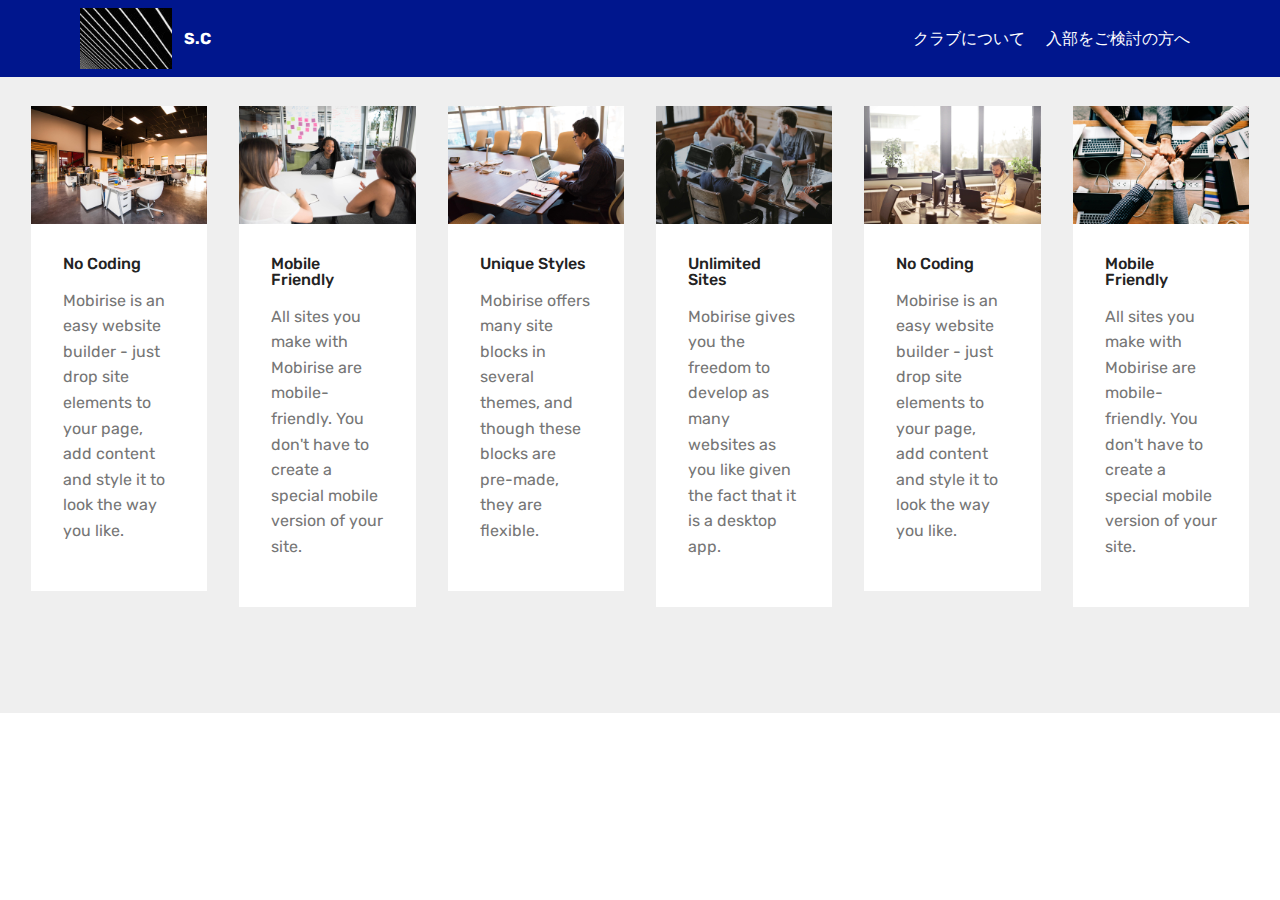
==== Blog.html @ 6664ce1c "create github pages" ====
<!DOCTYPE html>
<html  >
<head>
  <!-- Site made with Mobirise Website Builder v4.10.5, https://mobirise.com -->
  <meta charset="UTF-8">
  <meta http-equiv="X-UA-Compatible" content="IE=edge">
  <meta name="generator" content="Mobirise v4.10.5, mobirise.com">
  <meta name="viewport" content="width=device-width, initial-scale=1, minimum-scale=1">
  <link rel="shortcut icon" href="assets/images/mbr-122x81.jpg" type="image/x-icon">
  <meta name="description" content="Site Builder Description">
  
  <title>Blog</title>
  <link rel="stylesheet" href="assets/web/assets/mobirise-icons/mobirise-icons.css">
  <link rel="stylesheet" href="assets/tether/tether.min.css">
  <link rel="stylesheet" href="assets/bootstrap/css/bootstrap.min.css">
  <link rel="stylesheet" href="assets/bootstrap/css/bootstrap-grid.min.css">
  <link rel="stylesheet" href="assets/bootstrap/css/bootstrap-reboot.min.css">
  <link rel="stylesheet" href="assets/dropdown/css/style.css">
  <link rel="stylesheet" href="assets/theme/css/style.css">
  <link rel="stylesheet" href="assets/mobirise/css/mbr-additional.css" type="text/css">
  
  
  
</head>
<body>
  <section class="menu cid-ruyoe2sEjI" once="menu" id="menu2-4">

    

    <nav class="navbar navbar-expand beta-menu navbar-dropdown align-items-center navbar-fixed-top navbar-toggleable-sm">
        <button class="navbar-toggler navbar-toggler-right" type="button" data-toggle="collapse" data-target="#navbarSupportedContent" aria-controls="navbarSupportedContent" aria-expanded="false" aria-label="Toggle navigation">
            <div class="hamburger">
                <span></span>
                <span></span>
                <span></span>
                <span></span>
            </div>
        </button>
        <div class="menu-logo">
            <div class="navbar-brand">
                <span class="navbar-logo">
                    <a href="https://mobirise.co">
                        <img src="assets/images/mbr-122x81.jpg" alt="Mobirise" title="" style="height: 3.8rem;">
                    </a>
                </span>
                <span class="navbar-caption-wrap"><a class="navbar-caption text-white display-4" href="#top">S.C</a></span>
            </div>
        </div>
        <div class="collapse navbar-collapse" id="navbarSupportedContent">
            <ul class="navbar-nav nav-dropdown nav-right" data-app-modern-menu="true"><li class="nav-item">
                    <a class="nav-link link text-white display-4" href="https://mobirise.co">クラブについて<br></a>
                </li>
                <li class="nav-item">
                    <a class="nav-link link text-white display-4" href="https://mobirise.co">入部をご検討の方へ</a>
                </li></ul>
            
        </div>
    </nav>
</section>

<section class="engine"><a href="https://mobirise.info/s">bootstrap themes</a></section><section class="features17 cid-ruyuRMl0aE" id="features17-5">
    
    

    
    <div class="container-fluid">
        <div class="media-container-row">
            <div class="card p-3 col-12 col-md-6 col-lg-2">
                <div class="card-wrapper">
                    <div class="card-img">
                        <img src="assets/images/background1.jpg" alt="Mobirise">
                    </div>
                    <div class="card-box">
                        <h4 class="card-title pb-3 mbr-fonts-style display-7">
                            No Coding
                        </h4>
                        <p class="mbr-text mbr-fonts-style display-7">
                            Mobirise is an easy website builder - just drop site elements to your page, add content and style it to look the way you like.
                        </p>
                    </div>
                </div>
            </div>

            <div class="card p-3 col-12 col-md-6 col-lg-2">
                <div class="card-wrapper">
                    <div class="card-img">
                        <img src="assets/images/background2.jpg" alt="Mobirise">
                    </div>
                    <div class="card-box">
                        <h4 class="card-title pb-3 mbr-fonts-style display-7">
                            Mobile Friendly
                        </h4>
                        <p class="mbr-text mbr-fonts-style display-7">
                            All sites you make with Mobirise are mobile-friendly. You don't have to create a special mobile version of your site.
                        </p>
                    </div>
                </div>
            </div>

            <div class="card p-3 col-12 col-md-6 col-lg-2">
                <div class="card-wrapper">
                    <div class="card-img">
                        <img src="assets/images/background3.jpg" alt="Mobirise">
                    </div>
                    <div class="card-box">
                        <h4 class="card-title pb-3 mbr-fonts-style display-7">
                            Unique Styles
                        </h4>
                        <p class="mbr-text mbr-fonts-style display-7">
                            Mobirise offers many site blocks in several themes, and though these blocks are pre-made, they are flexible.
                        </p>
                    </div>
                </div>
            </div>

            <div class="card p-3 col-12 col-md-6 col-lg-2">
                <div class="card-wrapper">
                    <div class="card-img">
                        <img src="assets/images/background4.jpg" alt="Mobirise">
                    </div>
                    <div class="card-box">
                        <h4 class="card-title pb-3 mbr-fonts-style display-7">
                            Unlimited Sites
                        </h4>
                        <p class="mbr-text mbr-fonts-style display-7">
                           Mobirise gives you the freedom to develop as many websites as you like given the fact that it is a desktop app.
                        </p>
                    </div>
                </div>
            </div>
            <div class="card p-3 col-12 col-md-6 col-lg-2">
                <div class="card-wrapper">
                    <div class="card-img">
                        <img src="assets/images/background5.jpg" alt="Mobirise">
                    </div>
                    <div class="card-box">
                        <h4 class="card-title pb-3 mbr-fonts-style display-7">
                            No Coding
                        </h4>
                        <p class="mbr-text mbr-fonts-style display-7">
                            Mobirise is an easy website builder - just drop site elements to your page, add content and style it to look the way you like.
                        </p>
                    </div>
                </div>
            </div>
            <div class="card p-3 col-12 col-md-6 col-lg-2">
                <div class="card-wrapper">
                    <div class="card-img">
                        <img src="assets/images/background6.jpg" alt="Mobirise">
                    </div>
                    <div class="card-box">
                        <h4 class="card-title pb-3 mbr-fonts-style display-7">
                            Mobile Friendly
                        </h4>
                        <p class="mbr-text mbr-fonts-style display-7">
                            All sites you make with Mobirise are mobile-friendly. You don't have to create a special mobile version of your site.
                        </p>
                    </div>
                </div>
            </div>
        </div>
    </div>
</section>


  <script src="assets/web/assets/jquery/jquery.min.js"></script>
  <script src="assets/popper/popper.min.js"></script>
  <script src="assets/tether/tether.min.js"></script>
  <script src="assets/bootstrap/js/bootstrap.min.js"></script>
  <script src="assets/smoothscroll/smooth-scroll.js"></script>
  <script src="assets/dropdown/js/nav-dropdown.js"></script>
  <script src="assets/dropdown/js/navbar-dropdown.js"></script>
  <script src="assets/touchswipe/jquery.touch-swipe.min.js"></script>
  <script src="assets/theme/js/script.js"></script>
  
  
</body>
</html>
---- assets/web/assets/mobirise-icons/mobirise-icons.css ----
@font-face {
  font-family: 'MobiriseIcons';
  src:  url('mobirise-icons.eot?spat4u');
  src:  url('mobirise-icons.eot?spat4u#iefix') format('embedded-opentype'),
    url('mobirise-icons.ttf?spat4u') format('truetype'),
    url('mobirise-icons.woff?spat4u') format('woff'),
    url('mobirise-icons.svg?spat4u#MobiriseIcons') format('svg');
  font-weight: normal;
  font-style: normal;
}

[class^="mbri-"], [class*=" mbri-"] {
  /* use !important to prevent issues with browser extensions that change fonts */
  font-family: MobiriseIcons !important;
  speak: none;
  font-style: normal;
  font-weight: normal;
  font-variant: normal;
  text-transform: none;
  line-height: 1;

  /* Better Font Rendering =========== */
  -webkit-font-smoothing: antialiased;
  -moz-osx-font-smoothing: grayscale;
}

.mbri-add-submenu:before {
  content: "\e900";
}
.mbri-alert:before {
  content: "\e901";
}
.mbri-align-center:before {
  content: "\e902";
}
.mbri-align-justify:before {
  content: "\e903";
}
.mbri-align-left:before {
  content: "\e904";
}
.mbri-align-right:before {
  content: "\e905";
}
.mbri-android:before {
  content: "\e906";
}
.mbri-apple:before {
  content: "\e907";
}
.mbri-arrow-down:before {
  content: "\e908";
}
.mbri-arrow-next:before {
  content: "\e909";
}
.mbri-arrow-prev:before {
  content: "\e90a";
}
.mbri-arrow-up:before {
  content: "\e90b";
}
.mbri-bold:before {
  content: "\e90c";
}
.mbri-bookmark:before {
  content: "\e90d";
}
.mbri-bootstrap:before {
  content: "\e90e";
}
.mbri-briefcase:before {
  content: "\e90f";
}
.mbri-browse:before {
  content: "\e910";
}
.mbri-bulleted-list:before {
  content: "\e911";
}
.mbri-calendar:before {
  content: "\e912";
}
.mbri-camera:before {
  content: "\e913";
}
.mbri-cart-add:before {
  content: "\e914";
}
.mbri-cart-full:before {
  content: "\e915";
}
.mbri-cash:before {
  content: "\e916";
}
.mbri-change-style:before {
  content: "\e917";
}
.mbri-chat:before {
  content: "\e918";
}
.mbri-clock:before {
  content: "\e919";
}
.mbri-close:before {
  content: "\e91a";
}
.mbri-cloud:before {
  content: "\e91b";
}
.mbri-code:before {
  content: "\e91c";
}
.mbri-contact-form:before {
  content: "\e91d";
}
.mbri-credit-card:before {
  content: "\e91e";
}
.mbri-cursor-click:before {
  content: "\e91f";
}
.mbri-cust-feedback:before {
  content: "\e920";
}
.mbri-database:before {
  content: "\e921";
}
.mbri-delivery:before {
  content: "\e922";
}
.mbri-desktop:before {
  content: "\e923";
}
.mbri-devices:before {
  content: "\e924";
}
.mbri-down:before {
  content: "\e925";
}
.mbri-download:before {
  content: "\e989";
}
.mbri-drag-n-drop:before {
  content: "\e927";
}
.mbri-drag-n-drop2:before {
  content: "\e928";
}
.mbri-edit:before {
  content: "\e929";
}
.mbri-edit2:before {
  content: "\e92a";
}
.mbri-error:before {
  content: "\e92b";
}
.mbri-extension:before {
  content: "\e92c";
}
.mbri-features:before {
  content: "\e92d";
}
.mbri-file:before {
  content: "\e92e";
}
.mbri-flag:before {
  content: "\e92f";
}
.mbri-folder:before {
  content: "\e930";
}
.mbri-gift:before {
  content: "\e931";
}
.mbri-github:before {
  content: "\e932";
}
.mbri-globe:before {
  content: "\e933";
}
.mbri-globe-2:before {
  content: "\e934";
}
.mbri-growing-chart:before {
  content: "\e935";
}
.mbri-hearth:before {
  content: "\e936";
}
.mbri-help:before {
  content: "\e937";
}
.mbri-home:before {
  content: "\e938";
}
.mbri-hot-cup:before {
  content: "\e939";
}
.mbri-idea:before {
  content: "\e93a";
}
.mbri-image-gallery:before {
  content: "\e93b";
}
.mbri-image-slider:before {
  content: "\e93c";
}
.mbri-info:before {
  content: "\e93d";
}
.mbri-italic:before {
  content: "\e93e";
}
.mbri-key:before {
  content: "\e93f";
}
.mbri-laptop:before {
  content: "\e940";
}
.mbri-layers:before {
  content: "\e941";
}
.mbri-left-right:before {
  content: "\e942";
}
.mbri-left:before {
  content: "\e943";
}
.mbri-letter:before {
  content: "\e944";
}
.mbri-like:before {
  content: "\e945";
}
.mbri-link:before {
  content: "\e946";
}
.mbri-lock:before {
  content: "\e947";
}
.mbri-login:before {
  content: "\e948";
}
.mbri-logout:before {
  content: "\e949";
}
.mbri-magic-stick:before {
  content: "\e94a";
}
.mbri-map-pin:before {
  content: "\e94b";
}
.mbri-menu:before {
  content: "\e94c";
}
.mbri-mobile:before {
  content: "\e94d";
}
.mbri-mobile2:before {
  content: "\e94e";
}
.mbri-mobirise:before {
  content: "\e94f";
}
.mbri-more-horizontal:before {
  content: "\e950";
}
.mbri-more-vertical:before {
  content: "\e951";
}
.mbri-music:before {
  content: "\e952";
}
.mbri-new-file:before {
  content: "\e953";
}
.mbri-numbered-list:before {
  content: "\e954";
}
.mbri-opened-folder:before {
  content: "\e955";
}
.mbri-pages:before {
  content: "\e956";
}
.mbri-paper-plane:before {
  content: "\e957";
}
.mbri-paperclip:before {
  content: "\e958";
}
.mbri-photo:before {
  content: "\e959";
}
.mbri-photos:before {
  content: "\e95a";
}
.mbri-pin:before {
  content: "\e95b";
}
.mbri-play:before {
  content: "\e95c";
}
.mbri-plus:before {
  content: "\e95d";
}
.mbri-preview:before {
  content: "\e95e";
}
.mbri-print:before {
  content: "\e95f";
}
.mbri-protect:before {
  content: "\e960";
}
.mbri-question:before {
  content: "\e961";
}
.mbri-quote-left:before {
  content: "\e962";
}
.mbri-quote-right:before {
  content: "\e963";
}
.mbri-refresh:before {
  content: "\e964";
}
.mbri-responsive:before {
  content: "\e965";
}
.mbri-right:before {
  content: "\e966";
}
.mbri-rocket:before {
  content: "\e967";
}
.mbri-sad-face:before {
  content: "\e968";
}
.mbri-sale:before {
  content: "\e969";
}
.mbri-save:before {
  content: "\e96a";
}
.mbri-search:before {
  content: "\e96b";
}
.mbri-setting:before {
  content: "\e96c";
}
.mbri-setting2:before {
  content: "\e96d";
}
.mbri-setting3:before {
  content: "\e96e";
}
.mbri-share:before {
  content: "\e96f";
}
.mbri-shopping-bag:before {
  content: "\e970";
}
.mbri-shopping-basket:before {
  content: "\e971";
}
.mbri-shopping-cart:before {
  content: "\e972";
}
.mbri-sites:before {
  content: "\e973";
}
.mbri-smile-face:before {
  content: "\e974";
}
.mbri-speed:before {
  content: "\e975";
}
.mbri-star:before {
  content: "\e976";
}
.mbri-success:before {
  content: "\e977";
}
.mbri-sun:before {
  content: "\e978";
}
.mbri-sun2:before {
  content: "\e979";
}
.mbri-tablet:before {
  content: "\e97a";
}
.mbri-tablet-vertical:before {
  content: "\e97b";
}
.mbri-target:before {
  content: "\e97c";
}
.mbri-timer:before {
  content: "\e97d";
}
.mbri-to-ftp:before {
  content: "\e97e";
}
.mbri-to-local-drive:before {
  content: "\e97f";
}
.mbri-touch-swipe:before {
  content: "\e980";
}
.mbri-touch:before {
  content: "\e981";
}
.mbri-trash:before {
  content: "\e982";
}
.mbri-underline:before {
  content: "\e983";
}
.mbri-unlink:before {
  content: "\e984";
}
.mbri-unlock:before {
  content: "\e985";
}
.mbri-up-down:before {
  content: "\e986";
}
.mbri-up:before {
  content: "\e987";
}
.mbri-update:before {
  content: "\e988";
}
.mbri-upload:before {
 content: "\e926"; 
}
.mbri-user:before {
  content: "\e98a";
}
.mbri-user2:before {
  content: "\e98b";
}
.mbri-users:before {
  content: "\e98c";
}
.mbri-video:before {
  content: "\e98d";
}
.mbri-video-play:before {
  content: "\e98e";
}
.mbri-watch:before {
  content: "\e98f";
}
.mbri-website-theme:before {
  content: "\e990";
}
.mbri-wifi:before {
  content: "\e991";
}
.mbri-windows:before {
  content: "\e992";
}
.mbri-zoom-out:before {
  content: "\e993";
}
.mbri-redo:before {
  content: "\e994";
}
.mbri-undo:before {
  content: "\e995";
}
---- assets/dropdown/css/style.css ----
.navbar-dropdown {
  left: 0;
  padding: 0;
  position: absolute;
  right: 0;
  top: 0;
  transition: all 0.45s ease;
  z-index: 1030;
  background: #282828; }
  .navbar-dropdown .navbar-logo {
    margin-right: 0.8rem;
    transition: margin 0.3s ease-in-out;
    vertical-align: middle; }
    .navbar-dropdown .navbar-logo img {
      height: 3.125rem;
      transition: all 0.3s ease-in-out; }
    .navbar-dropdown .navbar-logo.mbr-iconfont {
      font-size: 3.125rem;
      line-height: 3.125rem; }
  .navbar-dropdown .navbar-caption {
    font-weight: 700;
    white-space: normal;
    vertical-align: -4px;
    line-height: 3.125rem !important; }
    .navbar-dropdown .navbar-caption, .navbar-dropdown .navbar-caption:hover {
      color: inherit;
      text-decoration: none; }
  .navbar-dropdown .mbr-iconfont + .navbar-caption {
    vertical-align: -1px; }
  .navbar-dropdown.navbar-fixed-top {
    position: fixed; }
  .navbar-dropdown .navbar-brand span {
    vertical-align: -4px; }
  .navbar-dropdown.bg-color.transparent {
    background: none; }
  .navbar-dropdown.navbar-short .navbar-brand {
    padding: 0.625rem 0; }
    .navbar-dropdown.navbar-short .navbar-brand span {
      vertical-align: -1px; }
  .navbar-dropdown.navbar-short .navbar-caption {
    line-height: 2.375rem !important;
    vertical-align: -2px; }
  .navbar-dropdown.navbar-short .navbar-logo {
    margin-right: 0.5rem; }
    .navbar-dropdown.navbar-short .navbar-logo img {
      height: 2.375rem; }
    .navbar-dropdown.navbar-short .navbar-logo.mbr-iconfont {
      font-size: 2.375rem;
      line-height: 2.375rem; }
  .navbar-dropdown.navbar-short .mbr-table-cell {
    height: 3.625rem; }
  .navbar-dropdown .navbar-close {
    left: 0.6875rem;
    position: fixed;
    top: 0.75rem;
    z-index: 1000; }
  .navbar-dropdown .hamburger-icon {
    content: "";
    display: inline-block;
    vertical-align: middle;
    width: 16px;
    -webkit-box-shadow: 0 -6px 0 1px #282828,0 0 0 1px #282828,0 6px 0 1px #282828;
    -moz-box-shadow: 0 -6px 0 1px #282828,0 0 0 1px #282828,0 6px 0 1px #282828;
    box-shadow: 0 -6px 0 1px #282828,0 0 0 1px #282828,0 6px 0 1px #282828; }

.dropdown-menu .dropdown-toggle[data-toggle="dropdown-submenu"]::after {
  border-bottom: 0.35em solid transparent;
  border-left: 0.35em solid;
  border-right: 0;
  border-top: 0.35em solid transparent;
  margin-left: 0.3rem; }

.dropdown-menu .dropdown-item:focus {
  outline: 0; }

.nav-dropdown {
  font-size: 0.75rem;
  font-weight: 500;
  height: auto !important; }
  .nav-dropdown .nav-btn {
    padding-left: 1rem; }
  .nav-dropdown .link {
    margin: .667em 1.667em;
    font-weight: 500;
    padding: 0;
    transition: color .2s ease-in-out; }
    .nav-dropdown .link.dropdown-toggle {
      margin-right: 2.583em; }
      .nav-dropdown .link.dropdown-toggle::after {
        margin-left: .25rem;
        border-top: 0.35em solid;
        border-right: 0.35em solid transparent;
        border-left: 0.35em solid transparent;
        border-bottom: 0; }
      .nav-dropdown .link.dropdown-toggle[aria-expanded="true"] {
        margin: 0;
        padding: 0.667em 3.263em  0.667em 1.667em; }
  .nav-dropdown .link::after,
  .nav-dropdown .dropdown-item::after {
    color: inherit; }
  .nav-dropdown .btn {
    font-size: 0.75rem;
    font-weight: 700;
    letter-spacing: 0;
    margin-bottom: 0;
    padding-left: 1.25rem;
    padding-right: 1.25rem; }
  .nav-dropdown .dropdown-menu {
    border-radius: 0;
    border: 0;
    left: 0;
    margin: 0;
    padding-bottom: 1.25rem;
    padding-top: 1.25rem;
    position: relative; }
  .nav-dropdown .dropdown-submenu {
    margin-left: 0.125rem;
    top: 0; }
  .nav-dropdown .dropdown-item {
    font-weight: 500;
    line-height: 2;
    padding: 0.3846em 4.615em 0.3846em 1.5385em;
    position: relative;
    transition: color .2s ease-in-out, background-color .2s ease-in-out; }
    .nav-dropdown .dropdown-item::after {
      margin-top: -0.3077em;
      position: absolute;
      right: 1.1538em;
      top: 50%; }
    .nav-dropdown .dropdown-item:focus, .nav-dropdown .dropdown-item:hover {
      background: none; }

@media (max-width: 767px) {
  .nav-dropdown.navbar-toggleable-sm {
    bottom: 0;
    display: none;
    left: 0;
    overflow-x: hidden;
    position: fixed;
    top: 0;
    transform: translateX(-100%);
    -ms-transform: translateX(-100%);
    -webkit-transform: translateX(-100%);
    width: 18.75rem;
    z-index: 999; } }
.nav-dropdown.navbar-toggleable-xl {
  bottom: 0;
  display: none;
  left: 0;
  overflow-x: hidden;
  position: fixed;
  top: 0;
  transform: translateX(-100%);
  -ms-transform: translateX(-100%);
  -webkit-transform: translateX(-100%);
  width: 18.75rem;
  z-index: 999; }

.nav-dropdown-sm {
  display: block !important;
  overflow-x: hidden;
  overflow: auto;
  padding-top: 3.875rem; }
  .nav-dropdown-sm::after {
    content: "";
    display: block;
    height: 3rem;
    width: 100%; }
  .nav-dropdown-sm.collapse.in ~ .navbar-close {
    display: block !important; }
  .nav-dropdown-sm.collapsing, .nav-dropdown-sm.collapse.in {
    transform: translateX(0);
    -ms-transform: translateX(0);
    -webkit-transform: translateX(0);
    transition: all 0.25s ease-out;
    -webkit-transition: all 0.25s ease-out;
    background: #282828; }
  .nav-dropdown-sm.collapsing[aria-expanded="false"] {
    transform: translateX(-100%);
    -ms-transform: translateX(-100%);
    -webkit-transform: translateX(-100%); }
  .nav-dropdown-sm .nav-item {
    display: block;
    margin-left: 0 !important;
    padding-left: 0; }
  .nav-dropdown-sm .link,
  .nav-dropdown-sm .dropdown-item {
    border-top: 1px dotted rgba(255, 255, 255, 0.1);
    font-size: 0.8125rem;
    line-height: 1.6;
    margin: 0 !important;
    padding: 0.875rem 2.4rem 0.875rem 1.5625rem !important;
    position: relative;
    white-space: normal; }
    .nav-dropdown-sm .link:focus, .nav-dropdown-sm .link:hover,
    .nav-dropdown-sm .dropdown-item:focus,
    .nav-dropdown-sm .dropdown-item:hover {
      background: rgba(0, 0, 0, 0.2) !important;
      color: #c0a375; }
  .nav-dropdown-sm .nav-btn {
    position: relative;
    padding: 1.5625rem 1.5625rem 0 1.5625rem; }
    .nav-dropdown-sm .nav-btn::before {
      border-top: 1px dotted rgba(255, 255, 255, 0.1);
      content: "";
      left: 0;
      position: absolute;
      top: 0;
      width: 100%; }
    .nav-dropdown-sm .nav-btn + .nav-btn {
      padding-top: 0.625rem; }
      .nav-dropdown-sm .nav-btn + .nav-btn::before {
        display: none; }
  .nav-dropdown-sm .btn {
    padding: 0.625rem 0; }
  .nav-dropdown-sm .dropdown-toggle[data-toggle="dropdown-submenu"]::after {
    margin-left: .25rem;
    border-top: 0.35em solid;
    border-right: 0.35em solid transparent;
    border-left: 0.35em solid transparent;
    border-bottom: 0; }
  .nav-dropdown-sm .dropdown-toggle[data-toggle="dropdown-submenu"][aria-expanded="true"]::after {
    border-top: 0;
    border-right: 0.35em solid transparent;
    border-left: 0.35em solid transparent;
    border-bottom: 0.35em solid; }
  .nav-dropdown-sm .dropdown-menu {
    margin: 0;
    padding: 0;
    position: relative;
    top: 0;
    left: 0;
    width: 100%;
    border: 0;
    float: none;
    border-radius: 0;
    background: none; }
  .nav-dropdown-sm .dropdown-submenu {
    left: 100%;
    margin-left: 0.125rem;
    margin-top: -1.25rem;
    top: 0; }

.navbar-toggleable-sm .nav-dropdown .dropdown-menu {
  position: absolute; }

.navbar-toggleable-sm .nav-dropdown .dropdown-submenu {
  left: 100%;
  margin-left: 0.125rem;
  margin-top: -1.25rem;
  top: 0; }

.navbar-toggleable-sm.opened .nav-dropdown .dropdown-menu {
  position: relative; }

.navbar-toggleable-sm.opened .nav-dropdown .dropdown-submenu {
  left: 0;
  margin-left: 00rem;
  margin-top: 0rem;
  top: 0; }

.is-builder .nav-dropdown.collapsing {
  transition: none !important; }

/*# sourceMappingURL=style.css.map */
---- assets/theme/css/style.css ----
/*!
 * Mobirise v4 theme (https://mobirise.com/)
 * Copyright 2017 Mobirise
 */
section {
  background-color: #eeeeee; }

section,
.container,
.container-fluid {
  position: relative;
  word-wrap: break-word; }

a.mbr-iconfont:hover {
  text-decoration: none; }

.article .lead p, .article .lead ul, .article .lead ol, .article .lead pre, .article .lead blockquote {
  margin-bottom: 0; }

a {
  font-style: normal;
  font-weight: 400;
  cursor: pointer; }
  a, a:hover {
    text-decoration: none; }

figure {
  margin-bottom: 0; }

body {
  color: #232323; }

h1, h2, h3, h4, h5, h6,
.h1, .h2, .h3, .h4, .h5, .h6,
.display-1, .display-2, .display-3, .display-4 {
  line-height: 1;
  word-break: break-word;
  word-wrap: break-word; }

b, strong {
  font-weight: bold; }

blockquote {
  padding: 10px 0 10px 20px;
  position: relative;
  border-left: 2px solid;
  border-color: #ff3366; }

input:-webkit-autofill, input:-webkit-autofill:hover, input:-webkit-autofill:focus, input:-webkit-autofill:active {
  transition-delay: 9999s;
  transition-property: background-color, color; }

textarea[type="hidden"] {
  display: none; }

body {
  position: relative; }

section {
  background-position: 50% 50%;
  background-repeat: no-repeat;
  background-size: cover; }
  section .mbr-background-video,
  section .mbr-background-video-preview {
    position: absolute;
    bottom: 0;
    left: 0;
    right: 0;
    top: 0; }

.hidden {
  visibility: hidden; }

.mbr-z-index20 {
  z-index: 20; }

/*! Base colors */
.mbr-white {
  color: #ffffff; }

.mbr-black {
  color: #000000; }

.mbr-bg-white {
  background-color: #ffffff; }

.mbr-bg-black {
  background-color: #000000; }

/*! Text-aligns */
.align-left {
  text-align: left; }

.align-center {
  text-align: center; }

.align-right {
  text-align: right; }

@media (max-width: 767px) {
  .align-left, .align-center, .align-right, .mbr-section-btn, .mbr-section-title {
    text-align: center; } }
/*! Font-weight  */
.mbr-light {
  font-weight: 300; }

.mbr-regular {
  font-weight: 400; }

.mbr-semibold {
  font-weight: 500; }

.mbr-bold {
  font-weight: 700; }

/*! Media  */
.media-size-item {
  -webkit-flex: 1 1 auto;
  -moz-flex: 1 1 auto;
  -ms-flex: 1 1 auto;
  -o-flex: 1 1 auto;
  flex: 1 1 auto; }

.media-content {
  -webkit-flex-basis: 100%;
  flex-basis: 100%; }

.media-container-row {
  display: -ms-flexbox;
  display: -webkit-flex;
  display: flex;
  -webkit-flex-direction: row;
  -ms-flex-direction: row;
  flex-direction: row;
  -webkit-flex-wrap: wrap;
  -ms-flex-wrap: wrap;
  flex-wrap: wrap;
  -webkit-justify-content: center;
  -ms-flex-pack: center;
  justify-content: center;
  -webkit-align-content: center;
  -ms-flex-line-pack: center;
  align-content: center;
  -webkit-align-items: start;
  -ms-flex-align: start;
  align-items: start; }
  .media-container-row .media-size-item {
    width: 400px; }

.media-container-column {
  display: -ms-flexbox;
  display: -webkit-flex;
  display: flex;
  -webkit-flex-direction: column;
  -ms-flex-direction: column;
  flex-direction: column;
  -webkit-flex-wrap: wrap;
  -ms-flex-wrap: wrap;
  flex-wrap: wrap;
  -webkit-justify-content: center;
  -ms-flex-pack: center;
  justify-content: center;
  -webkit-align-content: center;
  -ms-flex-line-pack: center;
  align-content: center;
  -webkit-align-items: stretch;
  -ms-flex-align: stretch;
  align-items: stretch; }
  .media-container-column > * {
    width: 100%; }

@media (min-width: 992px) {
  .media-container-row {
    -webkit-flex-wrap: nowrap;
    -ms-flex-wrap: nowrap;
    flex-wrap: nowrap; } }
figure {
  overflow: hidden; }

figure[mbr-media-size] {
  transition: width 0.1s; }

.mbr-figure img, .mbr-figure iframe {
  display: block;
  width: 100%; }

.card {
  background-color: transparent;
  border: none; }

.card-box {
  width: 100%; }

.card-img {
  text-align: center;
  flex-shrink: 0;
  -webkit-flex-shrink: 0; }

.media {
  max-width: 100%;
  margin: 0 auto; }

.mbr-figure {
  -ms-flex-item-align: center;
  -ms-grid-row-align: center;
  -webkit-align-self: center;
  align-self: center; }

.media-container > div {
  max-width: 100%; }

.mbr-figure img, .card-img img {
  width: 100%; }

@media (max-width: 991px) {
  .media-size-item {
    width: auto !important; }

  .media {
    width: auto; }

  .mbr-figure {
    width: 100% !important; } }
/*! Buttons */
.mbr-section-btn {
  margin-left: -.25rem;
  margin-right: -.25rem;
  font-size: 0; }

nav .mbr-section-btn {
  margin-left: 0rem;
  margin-right: 0rem; }

/*! Btn icon margin */
.btn .mbr-iconfont, .btn.btn-sm .mbr-iconfont {
  cursor: pointer;
  margin-right: 0.5rem; }

.btn.btn-md .mbr-iconfont, .btn.btn-md .mbr-iconfont {
  margin-right: 0.8rem; }

.mbr-regular {
  font-weight: 400; }

.mbr-semibold {
  font-weight: 500; }

.mbr-bold {
  font-weight: 700; }

[type="submit"] {
  -webkit-appearance: none; }

/*! Full-screen */
.mbr-fullscreen .mbr-overlay {
  min-height: 100vh; }

.mbr-fullscreen {
  display: flex;
  display: -webkit-flex;
  display: -moz-flex;
  display: -ms-flex;
  display: -o-flex;
  align-items: center;
  -webkit-align-items: center;
  min-height: 100vh;
  padding-top: 3rem;
  padding-bottom: 3rem; }

/*! Map */
.map {
  height: 25rem;
  position: relative; }
  .map iframe {
    width: 100%;
    height: 100%; }

/* Form */
.form-asterisk {
  font-family: initial;
  position: absolute;
  top: -2px;
  font-weight: normal; }

/*! Scroll to top arrow */
.mbr-arrow-up {
  bottom: 25px;
  right: 90px;
  position: fixed;
  text-align: right;
  z-index: 5000;
  color: #ffffff;
  font-size: 32px;
  transform: rotate(180deg);
  -webkit-transform: rotate(180deg); }

.mbr-arrow-up a {
  background: rgba(0, 0, 0, 0.2);
  border-radius: 3px;
  color: #fff;
  display: inline-block;
  height: 60px;
  width: 60px;
  outline-style: none !important;
  position: relative;
  text-decoration: none;
  transition: all .3s ease-in-out;
  cursor: pointer;
  text-align: center; }
  .mbr-arrow-up a:hover {
    background-color: rgba(0, 0, 0, 0.4); }
  .mbr-arrow-up a i {
    line-height: 60px; }

.mbr-arrow-up-icon {
  display: block;
  color: #fff; }

.mbr-arrow-up-icon::before {
  content: "\203a";
  display: inline-block;
  font-family: serif;
  font-size: 32px;
  line-height: 1;
  font-style: normal;
  position: relative;
  top: 6px;
  left: -4px;
  -webkit-transform: rotate(-90deg);
  transform: rotate(-90deg); }

/*! Arrow Down */
.mbr-arrow {
  position: absolute;
  bottom: 45px;
  left: 50%;
  width: 60px;
  height: 60px;
  cursor: pointer;
  background-color: rgba(80, 80, 80, 0.5);
  border-radius: 50%;
  -webkit-transform: translateX(-50%);
  transform: translateX(-50%); }
  .mbr-arrow > a {
    display: inline-block;
    text-decoration: none;
    outline-style: none;
    -webkit-animation: arrowdown 1.7s ease-in-out infinite;
    animation: arrowdown 1.7s ease-in-out infinite; }
    .mbr-arrow > a > i {
      position: absolute;
      top: -2px;
      left: 15px;
      font-size: 2rem; }

@keyframes arrowdown {
  0% {
    transform: translateY(0px);
    -webkit-transform: translateY(0px); }
  50% {
    transform: translateY(-5px);
    -webkit-transform: translateY(-5px); }
  100% {
    transform: translateY(0px);
    -webkit-transform: translateY(0px); } }
@-webkit-keyframes arrowdown {
  0% {
    transform: translateY(0px);
    -webkit-transform: translateY(0px); }
  50% {
    transform: translateY(-5px);
    -webkit-transform: translateY(-5px); }
  100% {
    transform: translateY(0px);
    -webkit-transform: translateY(0px); } }
@media (max-width: 500px) {
  .mbr-arrow-up {
    left: 50%;
    right: auto;
    transform: translateX(-50%) rotate(180deg);
    -webkit-transform: translateX(-50%) rotate(180deg); } }
/*Gradients animation*/
@keyframes gradient-animation {
  from {
    background-position: 0% 100%;
    animation-timing-function: ease-in-out; }
  to {
    background-position: 100% 0%;
    animation-timing-function: ease-in-out; } }
@-webkit-keyframes gradient-animation {
  from {
    background-position: 0% 100%;
    animation-timing-function: ease-in-out; }
  to {
    background-position: 100% 0%;
    animation-timing-function: ease-in-out; } }
.bg-gradient {
  background-size: 200% 200%;
  animation: gradient-animation 5s infinite alternate;
  -webkit-animation: gradient-animation 5s infinite alternate; }

.menu .navbar-brand {
  display: -webkit-flex; }
  .menu .navbar-brand span {
    display: flex;
    display: -webkit-flex; }
  .menu .navbar-brand .navbar-caption-wrap {
    display: -webkit-flex; }
  .menu .navbar-brand .navbar-logo img {
    display: -webkit-flex; }
@media (min-width: 768px) and (max-width: 991px) {
  .menu .navbar-toggleable-sm .navbar-nav {
    display: -webkit-box;
    display: -webkit-flex;
    display: -ms-flexbox; } }
@media (max-width: 991px) {
  .menu .navbar-collapse {
    max-height: 93.5vh; }
    .menu .navbar-collapse.show {
      overflow: auto; } }
@media (min-width: 992px) {
  .menu .navbar-nav.nav-dropdown {
    display: -webkit-flex; }
  .menu .navbar-toggleable-sm .navbar-collapse {
    display: -webkit-flex !important; } }
@media (max-width: 767px) {
  .menu .navbar-collapse {
    max-height: 80vh; } }

.navbar {
  display: -webkit-flex;
  -webkit-flex-wrap: wrap;
  -webkit-align-items: center;
  -webkit-justify-content: space-between; }

.navbar-collapse {
  -webkit-flex-basis: 100%;
  -webkit-flex-grow: 1;
  -webkit-align-items: center; }

.nav-dropdown .link {
  padding: .667em 1.667em !important;
  margin: 0 !important; }

.nav {
  display: -webkit-flex;
  -webkit-flex-wrap: wrap; }

.row {
  display: -webkit-flex;
  -webkit-flex-wrap: wrap; }

.justify-content-center {
  -webkit-justify-content: center; }

.form-inline {
  display: -webkit-flex;
  -webkit-flex-flow: row wrap;
  -webkit-align-items: center; }

.card-wrapper {
  -webkit-flex: 1; }

.carousel-control {
  z-index: 10;
  display: -webkit-flex;
  -webkit-align-items: center;
  -webkit-justify-content: center; }

.carousel-controls {
  display: -webkit-flex; }

.media {
  display: -webkit-flex; }

.form-group:focus {
  outline: none; }

.jq-selectbox__select {
  padding: 1.07em .5em;
  position: absolute;
  top: 0;
  left: 0;
  width: 100%; }

.jq-selectbox__dropdown {
  position: absolute;
  top: 100% !important;
  left: 0 !important;
  width: 100% !important; }

.jq-selectbox__trigger-arrow {
  transform: translateY(-50%); }

.jq-selectbox li {
  padding: 1.07em .5em; }

input[type="range"] {
  padding-left: 0 !important;
  padding-right: 0 !important; }

.modal-dialog, .modal-content {
  height: 100%; }

.modal-dialog .carousel-inner {
  height: 100%;
  height: -webkit-fill-available;
  height: fill-available; }

.carousel-item {
  text-align: center; }

.carousel-item img {
  margin: auto; }

/*# sourceMappingURL=style.css.map */
.engine {
	position: absolute;
	text-indent: -2400px;
	text-align: center;
	padding: 0;
	top: 0;
	left: -2400px;
}
---- assets/mobirise/css/mbr-additional.css ----
@import url(https://fonts.googleapis.com/css?family=Rubik:300,300i,400,400i,500,500i,700,700i,900,900i);





body {
  font-style: normal;
  line-height: 1.5;
}
.mbr-section-title {
  font-style: normal;
  line-height: 1.2;
}
.mbr-section-subtitle {
  line-height: 1.3;
}
.mbr-text {
  font-style: normal;
  line-height: 1.6;
}
.display-1 {
  font-family: 'Rubik', sans-serif;
  font-size: 4.25rem;
}
.display-1 > .mbr-iconfont {
  font-size: 6.8rem;
}
.display-2 {
  font-family: 'Rubik', sans-serif;
  font-size: 3rem;
}
.display-2 > .mbr-iconfont {
  font-size: 4.8rem;
}
.display-4 {
  font-family: 'Rubik', sans-serif;
  font-size: 1rem;
}
.display-4 > .mbr-iconfont {
  font-size: 1.6rem;
}
.display-5 {
  font-family: 'Rubik', sans-serif;
  font-size: 1.5rem;
}
.display-5 > .mbr-iconfont {
  font-size: 2.4rem;
}
.display-7 {
  font-family: 'Rubik', sans-serif;
  font-size: 1rem;
}
.display-7 > .mbr-iconfont {
  font-size: 1.6rem;
}
/* ---- Fluid typography for mobile devices ---- */
/* 1.4 - font scale ratio ( bootstrap == 1.42857 ) */
/* 100vw - current viewport width */
/* (48 - 20)  48 == 48rem == 768px, 20 == 20rem == 320px(minimal supported viewport) */
/* 0.65 - min scale variable, may vary */
@media (max-width: 768px) {
  .display-1 {
    font-size: 3.4rem;
    font-size: calc( 2.1374999999999997rem + (4.25 - 2.1374999999999997) * ((100vw - 20rem) / (48 - 20)));
    line-height: calc( 1.4 * (2.1374999999999997rem + (4.25 - 2.1374999999999997) * ((100vw - 20rem) / (48 - 20))));
  }
  .display-2 {
    font-size: 2.4rem;
    font-size: calc( 1.7rem + (3 - 1.7) * ((100vw - 20rem) / (48 - 20)));
    line-height: calc( 1.4 * (1.7rem + (3 - 1.7) * ((100vw - 20rem) / (48 - 20))));
  }
  .display-4 {
    font-size: 0.8rem;
    font-size: calc( 1rem + (1 - 1) * ((100vw - 20rem) / (48 - 20)));
    line-height: calc( 1.4 * (1rem + (1 - 1) * ((100vw - 20rem) / (48 - 20))));
  }
  .display-5 {
    font-size: 1.2rem;
    font-size: calc( 1.175rem + (1.5 - 1.175) * ((100vw - 20rem) / (48 - 20)));
    line-height: calc( 1.4 * (1.175rem + (1.5 - 1.175) * ((100vw - 20rem) / (48 - 20))));
  }
}
/* Buttons */
.btn {
  font-weight: 500;
  border-width: 2px;
  font-style: normal;
  letter-spacing: 1px;
  margin: .4rem .8rem;
  white-space: normal;
  -webkit-transition: all 0.3s ease-in-out;
  -moz-transition: all 0.3s ease-in-out;
  transition: all 0.3s ease-in-out;
  display: inline-flex;
  align-items: center;
  justify-content: center;
  word-break: break-word;
  -webkit-align-items: center;
  -webkit-justify-content: center;
  display: -webkit-inline-flex;
  padding: 1rem 3rem;
  border-radius: 3px;
}
.btn-sm {
  font-weight: 500;
  letter-spacing: 1px;
  -webkit-transition: all 0.3s ease-in-out;
  -moz-transition: all 0.3s ease-in-out;
  transition: all 0.3s ease-in-out;
  padding: 0.6rem 1.5rem;
  border-radius: 3px;
}
.btn-md {
  font-weight: 500;
  letter-spacing: 1px;
  margin: .4rem .8rem !important;
  -webkit-transition: all 0.3s ease-in-out;
  -moz-transition: all 0.3s ease-in-out;
  transition: all 0.3s ease-in-out;
  padding: 1rem 3rem;
  border-radius: 3px;
}
.btn-lg {
  font-weight: 500;
  letter-spacing: 1px;
  margin: .4rem .8rem !important;
  -webkit-transition: all 0.3s ease-in-out;
  -moz-transition: all 0.3s ease-in-out;
  transition: all 0.3s ease-in-out;
  padding: 1.2rem 3.2rem;
  border-radius: 3px;
}
.bg-primary {
  background-color: #ffffff !important;
}
.bg-success {
  background-color: #f7ed4a !important;
}
.bg-info {
  background-color: #82786e !important;
}
.bg-warning {
  background-color: #879a9f !important;
}
.bg-danger {
  background-color: #b1a374 !important;
}
.btn-primary,
.btn-primary:active {
  background-color: #ffffff !important;
  border-color: #ffffff !important;
  color: #808080 !important;
}
.btn-primary:hover,
.btn-primary:focus,
.btn-primary.focus,
.btn-primary.active {
  color: #808080 !important;
  background-color: #d9d9d9 !important;
  border-color: #d9d9d9 !important;
}
.btn-primary.disabled,
.btn-primary:disabled {
  color: #808080 !important;
  background-color: #d9d9d9 !important;
  border-color: #d9d9d9 !important;
}
.btn-secondary,
.btn-secondary:active {
  background-color: #ff3366 !important;
  border-color: #ff3366 !important;
  color: #ffffff !important;
}
.btn-secondary:hover,
.btn-secondary:focus,
.btn-secondary.focus,
.btn-secondary.active {
  color: #ffffff !important;
  background-color: #e50039 !important;
  border-color: #e50039 !important;
}
.btn-secondary.disabled,
.btn-secondary:disabled {
  color: #ffffff !important;
  background-color: #e50039 !important;
  border-color: #e50039 !important;
}
.btn-info,
.btn-info:active {
  background-color: #82786e !important;
  border-color: #82786e !important;
  color: #ffffff !important;
}
.btn-info:hover,
.btn-info:focus,
.btn-info.focus,
.btn-info.active {
  color: #ffffff !important;
  background-color: #59524b !important;
  border-color: #59524b !important;
}
.btn-info.disabled,
.btn-info:disabled {
  color: #ffffff !important;
  background-color: #59524b !important;
  border-color: #59524b !important;
}
.btn-success,
.btn-success:active {
  background-color: #f7ed4a !important;
  border-color: #f7ed4a !important;
  color: #3f3c03 !important;
}
.btn-success:hover,
.btn-success:focus,
.btn-success.focus,
.btn-success.active {
  color: #3f3c03 !important;
  background-color: #eadd0a !important;
  border-color: #eadd0a !important;
}
.btn-success.disabled,
.btn-success:disabled {
  color: #3f3c03 !important;
  background-color: #eadd0a !important;
  border-color: #eadd0a !important;
}
.btn-warning,
.btn-warning:active {
  background-color: #879a9f !important;
  border-color: #879a9f !important;
  color: #ffffff !important;
}
.btn-warning:hover,
.btn-warning:focus,
.btn-warning.focus,
.btn-warning.active {
  color: #ffffff !important;
  background-color: #617479 !important;
  border-color: #617479 !important;
}
.btn-warning.disabled,
.btn-warning:disabled {
  color: #ffffff !important;
  background-color: #617479 !important;
  border-color: #617479 !important;
}
.btn-danger,
.btn-danger:active {
  background-color: #b1a374 !important;
  border-color: #b1a374 !important;
  color: #ffffff !important;
}
.btn-danger:hover,
.btn-danger:focus,
.btn-danger.focus,
.btn-danger.active {
  color: #ffffff !important;
  background-color: #8b7d4e !important;
  border-color: #8b7d4e !important;
}
.btn-danger.disabled,
.btn-danger:disabled {
  color: #ffffff !important;
  background-color: #8b7d4e !important;
  border-color: #8b7d4e !important;
}
.btn-white {
  color: #333333 !important;
}
.btn-white,
.btn-white:active {
  background-color: #ffffff !important;
  border-color: #ffffff !important;
  color: #808080 !important;
}
.btn-white:hover,
.btn-white:focus,
.btn-white.focus,
.btn-white.active {
  color: #808080 !important;
  background-color: #d9d9d9 !important;
  border-color: #d9d9d9 !important;
}
.btn-white.disabled,
.btn-white:disabled {
  color: #808080 !important;
  background-color: #d9d9d9 !important;
  border-color: #d9d9d9 !important;
}
.btn-black,
.btn-black:active {
  background-color: #333333 !important;
  border-color: #333333 !important;
  color: #ffffff !important;
}
.btn-black:hover,
.btn-black:focus,
.btn-black.focus,
.btn-black.active {
  color: #ffffff !important;
  background-color: #0d0d0d !important;
  border-color: #0d0d0d !important;
}
.btn-black.disabled,
.btn-black:disabled {
  color: #ffffff !important;
  background-color: #0d0d0d !important;
  border-color: #0d0d0d !important;
}
.btn-primary-outline,
.btn-primary-outline:active {
  background: none;
  border-color: #cccccc;
  color: #cccccc;
}
.btn-primary-outline:hover,
.btn-primary-outline:focus,
.btn-primary-outline.focus,
.btn-primary-outline.active {
  color: #808080;
  background-color: #ffffff;
  border-color: #ffffff;
}
.btn-primary-outline.disabled,
.btn-primary-outline:disabled {
  color: #808080 !important;
  background-color: #ffffff !important;
  border-color: #ffffff !important;
}
.btn-secondary-outline,
.btn-secondary-outline:active {
  background: none;
  border-color: #cc0033;
  color: #cc0033;
}
.btn-secondary-outline:hover,
.btn-secondary-outline:focus,
.btn-secondary-outline.focus,
.btn-secondary-outline.active {
  color: #ffffff;
  background-color: #ff3366;
  border-color: #ff3366;
}
.btn-secondary-outline.disabled,
.btn-secondary-outline:disabled {
  color: #ffffff !important;
  background-color: #ff3366 !important;
  border-color: #ff3366 !important;
}
.btn-info-outline,
.btn-info-outline:active {
  background: none;
  border-color: #4b453f;
  color: #4b453f;
}
.btn-info-outline:hover,
.btn-info-outline:focus,
.btn-info-outline.focus,
.btn-info-outline.active {
  color: #ffffff;
  background-color: #82786e;
  border-color: #82786e;
}
.btn-info-outline.disabled,
.btn-info-outline:disabled {
  color: #ffffff !important;
  background-color: #82786e !important;
  border-color: #82786e !important;
}
.btn-success-outline,
.btn-success-outline:active {
  background: none;
  border-color: #d2c609;
  color: #d2c609;
}
.btn-success-outline:hover,
.btn-success-outline:focus,
.btn-success-outline.focus,
.btn-success-outline.active {
  color: #3f3c03;
  background-color: #f7ed4a;
  border-color: #f7ed4a;
}
.btn-success-outline.disabled,
.btn-success-outline:disabled {
  color: #3f3c03 !important;
  background-color: #f7ed4a !important;
  border-color: #f7ed4a !important;
}
.btn-warning-outline,
.btn-warning-outline:active {
  background: none;
  border-color: #55666b;
  color: #55666b;
}
.btn-warning-outline:hover,
.btn-warning-outline:focus,
.btn-warning-outline.focus,
.btn-warning-outline.active {
  color: #ffffff;
  background-color: #879a9f;
  border-color: #879a9f;
}
.btn-warning-outline.disabled,
.btn-warning-outline:disabled {
  color: #ffffff !important;
  background-color: #879a9f !important;
  border-color: #879a9f !important;
}
.btn-danger-outline,
.btn-danger-outline:active {
  background: none;
  border-color: #7a6e45;
  color: #7a6e45;
}
.btn-danger-outline:hover,
.btn-danger-outline:focus,
.btn-danger-outline.focus,
.btn-danger-outline.active {
  color: #ffffff;
  background-color: #b1a374;
  border-color: #b1a374;
}
.btn-danger-outline.disabled,
.btn-danger-outline:disabled {
  color: #ffffff !important;
  background-color: #b1a374 !important;
  border-color: #b1a374 !important;
}
.btn-black-outline,
.btn-black-outline:active {
  background: none;
  border-color: #000000;
  color: #000000;
}
.btn-black-outline:hover,
.btn-black-outline:focus,
.btn-black-outline.focus,
.btn-black-outline.active {
  color: #ffffff;
  background-color: #333333;
  border-color: #333333;
}
.btn-black-outline.disabled,
.btn-black-outline:disabled {
  color: #ffffff !important;
  background-color: #333333 !important;
  border-color: #333333 !important;
}
.btn-white-outline,
.btn-white-outline:active,
.btn-white-outline.active {
  background: none;
  border-color: #ffffff;
  color: #ffffff;
}
.btn-white-outline:hover,
.btn-white-outline:focus,
.btn-white-outline.focus {
  color: #333333;
  background-color: #ffffff;
  border-color: #ffffff;
}
.text-primary {
  color: #ffffff !important;
}
.text-secondary {
  color: #ff3366 !important;
}
.text-success {
  color: #f7ed4a !important;
}
.text-info {
  color: #82786e !important;
}
.text-warning {
  color: #879a9f !important;
}
.text-danger {
  color: #b1a374 !important;
}
.text-white {
  color: #ffffff !important;
}
.text-black {
  color: #000000 !important;
}
a.text-primary:hover,
a.text-primary:focus {
  color: #cccccc !important;
}
a.text-secondary:hover,
a.text-secondary:focus {
  color: #cc0033 !important;
}
a.text-success:hover,
a.text-success:focus {
  color: #d2c609 !important;
}
a.text-info:hover,
a.text-info:focus {
  color: #4b453f !important;
}
a.text-warning:hover,
a.text-warning:focus {
  color: #55666b !important;
}
a.text-danger:hover,
a.text-danger:focus {
  color: #7a6e45 !important;
}
a.text-white:hover,
a.text-white:focus {
  color: #b3b3b3 !important;
}
a.text-black:hover,
a.text-black:focus {
  color: #4d4d4d !important;
}
.alert-success {
  background-color: #70c770;
}
.alert-info {
  background-color: #82786e;
}
.alert-warning {
  background-color: #879a9f;
}
.alert-danger {
  background-color: #b1a374;
}
.mbr-section-btn a.btn:not(.btn-form) {
  border-radius: 100px;
}
.mbr-section-btn a.btn:not(.btn-form):hover,
.mbr-section-btn a.btn:not(.btn-form):focus {
  box-shadow: none !important;
}
.mbr-section-btn a.btn:not(.btn-form):hover,
.mbr-section-btn a.btn:not(.btn-form):focus {
  box-shadow: 0 10px 40px 0 rgba(0, 0, 0, 0.2) !important;
  -webkit-box-shadow: 0 10px 40px 0 rgba(0, 0, 0, 0.2) !important;
}
.mbr-gallery-filter li a {
  border-radius: 100px !important;
}
.mbr-gallery-filter li.active .btn {
  background-color: #ffffff;
  border-color: #ffffff;
  color: #8c8c8c;
}
.mbr-gallery-filter li.active .btn:focus {
  box-shadow: none;
}
.nav-tabs .nav-link {
  border-radius: 100px !important;
}
.btn-form {
  border-radius: 0;
}
.btn-form:hover {
  cursor: pointer;
}
a,
a:hover {
  color: #ffffff;
}
.mbr-plan-header.bg-primary .mbr-plan-subtitle,
.mbr-plan-header.bg-primary .mbr-plan-price-desc {
  color: #ffffff;
}
.mbr-plan-header.bg-success .mbr-plan-subtitle,
.mbr-plan-header.bg-success .mbr-plan-price-desc {
  color: #ffffff;
}
.mbr-plan-header.bg-info .mbr-plan-subtitle,
.mbr-plan-header.bg-info .mbr-plan-price-desc {
  color: #beb8b2;
}
.mbr-plan-header.bg-warning .mbr-plan-subtitle,
.mbr-plan-header.bg-warning .mbr-plan-price-desc {
  color: #ced6d8;
}
.mbr-plan-header.bg-danger .mbr-plan-subtitle,
.mbr-plan-header.bg-danger .mbr-plan-price-desc {
  color: #dfd9c6;
}
/* Scroll to top button*/
.scrollToTop_wraper {
  display: none;
}
#scrollToTop a i:before {
  content: '';
  position: absolute;
  height: 40%;
  top: 25%;
  background: #fff;
  width: 2px;
  left: calc(50% - 1px);
}
#scrollToTop a i:after {
  content: '';
  position: absolute;
  display: block;
  border-top: 2px solid #fff;
  border-right: 2px solid #fff;
  width: 40%;
  height: 40%;
  left: 30%;
  bottom: 30%;
  transform: rotate(135deg);
  -webkit-transform: rotate(135deg);
}
/* Others*/
.note-check a[data-value=Rubik] {
  font-style: normal;
}
.mbr-arrow a {
  color: #ffffff;
}
@media (max-width: 767px) {
  .mbr-arrow {
    display: none;
  }
}
.form-control-label {
  position: relative;
  cursor: pointer;
  margin-bottom: .357em;
  padding: 0;
}
.alert {
  color: #ffffff;
  border-radius: 0;
  border: 0;
  font-size: .875rem;
  line-height: 1.5;
  margin-bottom: 1.875rem;
  padding: 1.25rem;
  position: relative;
}
.alert.alert-form::after {
  background-color: inherit;
  bottom: -7px;
  content: "";
  display: block;
  height: 14px;
  left: 50%;
  margin-left: -7px;
  position: absolute;
  transform: rotate(45deg);
  width: 14px;
  -webkit-transform: rotate(45deg);
}
.form-control {
  background-color: #f5f5f5;
  box-shadow: none;
  color: #565656;
  font-family: 'Rubik', sans-serif;
  font-size: 1rem;
  line-height: 1.43;
  min-height: 3.5em;
  padding: 1.07em .5em;
}
.form-control > .mbr-iconfont {
  font-size: 1.6rem;
}
.form-control,
.form-control:focus {
  border: 1px solid #e8e8e8;
}
.form-active .form-control:invalid {
  border-color: red;
}
.mbr-overlay {
  background-color: #000;
  bottom: 0;
  left: 0;
  opacity: .5;
  position: absolute;
  right: 0;
  top: 0;
  z-index: 0;
  pointer-events: none;
}
blockquote {
  font-style: italic;
  padding: 10px 0 10px 20px;
  font-size: 1.09rem;
  position: relative;
  border-color: #ffffff;
  border-width: 3px;
}
ul,
ol,
pre,
blockquote {
  margin-bottom: 2.3125rem;
}
pre {
  background: #f4f4f4;
  padding: 10px 24px;
  white-space: pre-wrap;
}
.inactive {
  -webkit-user-select: none;
  -moz-user-select: none;
  -ms-user-select: none;
  user-select: none;
  pointer-events: none;
  -webkit-user-drag: none;
  user-drag: none;
}
.mbr-section__comments .row {
  justify-content: center;
  -webkit-justify-content: center;
}
/* Forms */
.mbr-form .btn {
  margin: .4rem 0;
}
.mbr-form .input-group-btn a.btn {
  border-radius: 100px !important;
}
.mbr-form .input-group-btn a.btn:hover {
  box-shadow: 0 10px 40px 0 rgba(0, 0, 0, 0.2);
}
.mbr-form .input-group-btn button[type="submit"] {
  border-radius: 100px !important;
  padding: 1rem 3rem;
}
.mbr-form .input-group-btn button[type="submit"]:hover {
  box-shadow: 0 10px 40px 0 rgba(0, 0, 0, 0.2);
}
.form2 .form-control {
  border-top-left-radius: 100px;
  border-bottom-left-radius: 100px;
}
.form2 .input-group-btn a.btn {
  border-top-left-radius: 0 !important;
  border-bottom-left-radius: 0 !important;
}
.form2 .input-group-btn button[type="submit"] {
  border-top-left-radius: 0 !important;
  border-bottom-left-radius: 0 !important;
}
.form3 input[type="email"] {
  border-radius: 100px !important;
}
@media (max-width: 349px) {
  .form2 input[type="email"] {
    border-radius: 100px !important;
  }
  .form2 .input-group-btn a.btn {
    border-radius: 100px !important;
  }
  .form2 .input-group-btn button[type="submit"] {
    border-radius: 100px !important;
  }
}
@media (max-width: 767px) {
  .btn {
    font-size: .75rem !important;
  }
  .btn .mbr-iconfont {
    font-size: 1rem !important;
  }
}
/* Social block */
.btn-social {
  font-size: 20px;
  border-radius: 50%;
  padding: 0;
  width: 44px;
  height: 44px;
  line-height: 44px;
  text-align: center;
  position: relative;
  border: 2px solid #c0a375;
  border-color: #ffffff;
  color: #232323;
  cursor: pointer;
}
.btn-social i {
  top: 0;
  line-height: 44px;
  width: 44px;
}
.btn-social:hover {
  color: #fff;
  background: #ffffff;
}
.btn-social + .btn {
  margin-left: .1rem;
}
/* Footer */
.mbr-footer-content li::before,
.mbr-footer .mbr-contacts li::before {
  background: #ffffff;
}
.mbr-footer-content li a:hover,
.mbr-footer .mbr-contacts li a:hover {
  color: #ffffff;
}
.footer3 input[type="email"],
.footer4 input[type="email"] {
  border-radius: 100px !important;
}
.footer3 .input-group-btn a.btn,
.footer4 .input-group-btn a.btn {
  border-radius: 100px !important;
}
.footer3 .input-group-btn button[type="submit"],
.footer4 .input-group-btn button[type="submit"] {
  border-radius: 100px !important;
}
/* Headers*/
.header13 .form-inline input[type="email"],
.header14 .form-inline input[type="email"] {
  border-radius: 100px;
}
.header13 .form-inline input[type="text"],
.header14 .form-inline input[type="text"] {
  border-radius: 100px;
}
.header13 .form-inline input[type="tel"],
.header14 .form-inline input[type="tel"] {
  border-radius: 100px;
}
.header13 .form-inline a.btn,
.header14 .form-inline a.btn {
  border-radius: 100px;
}
.header13 .form-inline button,
.header14 .form-inline button {
  border-radius: 100px !important;
}
.offset-1 {
  margin-left: 8.33333%;
}
.offset-2 {
  margin-left: 16.66667%;
}
.offset-3 {
  margin-left: 25%;
}
.offset-4 {
  margin-left: 33.33333%;
}
.offset-5 {
  margin-left: 41.66667%;
}
.offset-6 {
  margin-left: 50%;
}
.offset-7 {
  margin-left: 58.33333%;
}
.offset-8 {
  margin-left: 66.66667%;
}
.offset-9 {
  margin-left: 75%;
}
.offset-10 {
  margin-left: 83.33333%;
}
.offset-11 {
  margin-left: 91.66667%;
}
@media (min-width: 576px) {
  .offset-sm-0 {
    margin-left: 0%;
  }
  .offset-sm-1 {
    margin-left: 8.33333%;
  }
  .offset-sm-2 {
    margin-left: 16.66667%;
  }
  .offset-sm-3 {
    margin-left: 25%;
  }
  .offset-sm-4 {
    margin-left: 33.33333%;
  }
  .offset-sm-5 {
    margin-left: 41.66667%;
  }
  .offset-sm-6 {
    margin-left: 50%;
  }
  .offset-sm-7 {
    margin-left: 58.33333%;
  }
  .offset-sm-8 {
    margin-left: 66.66667%;
  }
  .offset-sm-9 {
    margin-left: 75%;
  }
  .offset-sm-10 {
    margin-left: 83.33333%;
  }
  .offset-sm-11 {
    margin-left: 91.66667%;
  }
}
@media (min-width: 768px) {
  .offset-md-0 {
    margin-left: 0%;
  }
  .offset-md-1 {
    margin-left: 8.33333%;
  }
  .offset-md-2 {
    margin-left: 16.66667%;
  }
  .offset-md-3 {
    margin-left: 25%;
  }
  .offset-md-4 {
    margin-left: 33.33333%;
  }
  .offset-md-5 {
    margin-left: 41.66667%;
  }
  .offset-md-6 {
    margin-left: 50%;
  }
  .offset-md-7 {
    margin-left: 58.33333%;
  }
  .offset-md-8 {
    margin-left: 66.66667%;
  }
  .offset-md-9 {
    margin-left: 75%;
  }
  .offset-md-10 {
    margin-left: 83.33333%;
  }
  .offset-md-11 {
    margin-left: 91.66667%;
  }
}
@media (min-width: 992px) {
  .offset-lg-0 {
    margin-left: 0%;
  }
  .offset-lg-1 {
    margin-left: 8.33333%;
  }
  .offset-lg-2 {
    margin-left: 16.66667%;
  }
  .offset-lg-3 {
    margin-left: 25%;
  }
  .offset-lg-4 {
    margin-left: 33.33333%;
  }
  .offset-lg-5 {
    margin-left: 41.66667%;
  }
  .offset-lg-6 {
    margin-left: 50%;
  }
  .offset-lg-7 {
    margin-left: 58.33333%;
  }
  .offset-lg-8 {
    margin-left: 66.66667%;
  }
  .offset-lg-9 {
    margin-left: 75%;
  }
  .offset-lg-10 {
    margin-left: 83.33333%;
  }
  .offset-lg-11 {
    margin-left: 91.66667%;
  }
}
@media (min-width: 1200px) {
  .offset-xl-0 {
    margin-left: 0%;
  }
  .offset-xl-1 {
    margin-left: 8.33333%;
  }
  .offset-xl-2 {
    margin-left: 16.66667%;
  }
  .offset-xl-3 {
    margin-left: 25%;
  }
  .offset-xl-4 {
    margin-left: 33.33333%;
  }
  .offset-xl-5 {
    margin-left: 41.66667%;
  }
  .offset-xl-6 {
    margin-left: 50%;
  }
  .offset-xl-7 {
    margin-left: 58.33333%;
  }
  .offset-xl-8 {
    margin-left: 66.66667%;
  }
  .offset-xl-9 {
    margin-left: 75%;
  }
  .offset-xl-10 {
    margin-left: 83.33333%;
  }
  .offset-xl-11 {
    margin-left: 91.66667%;
  }
}
.navbar-toggler {
  -webkit-align-self: flex-start;
  -ms-flex-item-align: start;
  align-self: flex-start;
  padding: 0.25rem 0.75rem;
  font-size: 1.25rem;
  line-height: 1;
  background: transparent;
  border: 1px solid transparent;
  -webkit-border-radius: 0.25rem;
  border-radius: 0.25rem;
}
.navbar-toggler:focus,
.navbar-toggler:hover {
  text-decoration: none;
}
.navbar-toggler-icon {
  display: inline-block;
  width: 1.5em;
  height: 1.5em;
  vertical-align: middle;
  content: "";
  background: no-repeat center center;
  -webkit-background-size: 100% 100%;
  -o-background-size: 100% 100%;
  background-size: 100% 100%;
}
.navbar-toggler-left {
  position: absolute;
  left: 1rem;
}
.navbar-toggler-right {
  position: absolute;
  right: 1rem;
}
@media (max-width: 575px) {
  .navbar-toggleable .navbar-nav .dropdown-menu {
    position: static;
    float: none;
  }
  .navbar-toggleable > .container {
    padding-right: 0;
    padding-left: 0;
  }
}
@media (min-width: 576px) {
  .navbar-toggleable {
    -webkit-box-orient: horizontal;
    -webkit-box-direction: normal;
    -webkit-flex-direction: row;
    -ms-flex-direction: row;
    flex-direction: row;
    -webkit-flex-wrap: nowrap;
    -ms-flex-wrap: nowrap;
    flex-wrap: nowrap;
    -webkit-box-align: center;
    -webkit-align-items: center;
    -ms-flex-align: center;
    align-items: center;
  }
  .navbar-toggleable .navbar-nav {
    -webkit-box-orient: horizontal;
    -webkit-box-direction: normal;
    -webkit-flex-direction: row;
    -ms-flex-direction: row;
    flex-direction: row;
  }
  .navbar-toggleable .navbar-nav .nav-link {
    padding-right: .5rem;
    padding-left: .5rem;
  }
  .navbar-toggleable > .container {
    display: -webkit-box;
    display: -webkit-flex;
    display: -ms-flexbox;
    display: flex;
    -webkit-flex-wrap: nowrap;
    -ms-flex-wrap: nowrap;
    flex-wrap: nowrap;
    -webkit-box-align: center;
    -webkit-align-items: center;
    -ms-flex-align: center;
    align-items: center;
  }
  .navbar-toggleable .navbar-collapse {
    display: -webkit-box !important;
    display: -webkit-flex !important;
    display: -ms-flexbox !important;
    display: flex !important;
    width: 100%;
  }
  .navbar-toggleable .navbar-toggler {
    display: none;
  }
}
@media (max-width: 767px) {
  .navbar-toggleable-sm .navbar-nav .dropdown-menu {
    position: static;
    float: none;
  }
  .navbar-toggleable-sm > .container {
    padding-right: 0;
    padding-left: 0;
  }
}
@media (min-width: 768px) {
  .navbar-toggleable-sm {
    -webkit-box-orient: horizontal;
    -webkit-box-direction: normal;
    -webkit-flex-direction: row;
    -ms-flex-direction: row;
    flex-direction: row;
    -webkit-flex-wrap: nowrap;
    -ms-flex-wrap: nowrap;
    flex-wrap: nowrap;
    -webkit-box-align: center;
    -webkit-align-items: center;
    -ms-flex-align: center;
    align-items: center;
  }
  .navbar-toggleable-sm .navbar-nav {
    -webkit-box-orient: horizontal;
    -webkit-box-direction: normal;
    -webkit-flex-direction: row;
    -ms-flex-direction: row;
    flex-direction: row;
  }
  .navbar-toggleable-sm .navbar-nav .nav-link {
    padding-right: .5rem;
    padding-left: .5rem;
  }
  .navbar-toggleable-sm > .container {
    display: -webkit-box;
    display: -webkit-flex;
    display: -ms-flexbox;
    display: flex;
    -webkit-flex-wrap: nowrap;
    -ms-flex-wrap: nowrap;
    flex-wrap: nowrap;
    -webkit-box-align: center;
    -webkit-align-items: center;
    -ms-flex-align: center;
    align-items: center;
  }
  .navbar-toggleable-sm .navbar-collapse {
    display: none;
    width: 100%;
  }
  .navbar-toggleable-sm .navbar-toggler {
    display: none;
  }
}
@media (max-width: 991px) {
  .navbar-toggleable-md .navbar-nav .dropdown-menu {
    position: static;
    float: none;
  }
  .navbar-toggleable-md > .container {
    padding-right: 0;
    padding-left: 0;
  }
}
@media (min-width: 992px) {
  .navbar-toggleable-md {
    -webkit-box-orient: horizontal;
    -webkit-box-direction: normal;
    -webkit-flex-direction: row;
    -ms-flex-direction: row;
    flex-direction: row;
    -webkit-flex-wrap: nowrap;
    -ms-flex-wrap: nowrap;
    flex-wrap: nowrap;
    -webkit-box-align: center;
    -webkit-align-items: center;
    -ms-flex-align: center;
    align-items: center;
  }
  .navbar-toggleable-md .navbar-nav {
    -webkit-box-orient: horizontal;
    -webkit-box-direction: normal;
    -webkit-flex-direction: row;
    -ms-flex-direction: row;
    flex-direction: row;
  }
  .navbar-toggleable-md .navbar-nav .nav-link {
    padding-right: .5rem;
    padding-left: .5rem;
  }
  .navbar-toggleable-md > .container {
    display: -webkit-box;
    display: -webkit-flex;
    display: -ms-flexbox;
    display: flex;
    -webkit-flex-wrap: nowrap;
    -ms-flex-wrap: nowrap;
    flex-wrap: nowrap;
    -webkit-box-align: center;
    -webkit-align-items: center;
    -ms-flex-align: center;
    align-items: center;
  }
  .navbar-toggleable-md .navbar-collapse {
    display: -webkit-box !important;
    display: -webkit-flex !important;
    display: -ms-flexbox !important;
    display: flex !important;
    width: 100%;
  }
  .navbar-toggleable-md .navbar-toggler {
    display: none;
  }
}
@media (max-width: 1199px) {
  .navbar-toggleable-lg .navbar-nav .dropdown-menu {
    position: static;
    float: none;
  }
  .navbar-toggleable-lg > .container {
    padding-right: 0;
    padding-left: 0;
  }
}
@media (min-width: 1200px) {
  .navbar-toggleable-lg {
    -webkit-box-orient: horizontal;
    -webkit-box-direction: normal;
    -webkit-flex-direction: row;
    -ms-flex-direction: row;
    flex-direction: row;
    -webkit-flex-wrap: nowrap;
    -ms-flex-wrap: nowrap;
    flex-wrap: nowrap;
    -webkit-box-align: center;
    -webkit-align-items: center;
    -ms-flex-align: center;
    align-items: center;
  }
  .navbar-toggleable-lg .navbar-nav {
    -webkit-box-orient: horizontal;
    -webkit-box-direction: normal;
    -webkit-flex-direction: row;
    -ms-flex-direction: row;
    flex-direction: row;
  }
  .navbar-toggleable-lg .navbar-nav .nav-link {
    padding-right: .5rem;
    padding-left: .5rem;
  }
  .navbar-toggleable-lg > .container {
    display: -webkit-box;
    display: -webkit-flex;
    display: -ms-flexbox;
    display: flex;
    -webkit-flex-wrap: nowrap;
    -ms-flex-wrap: nowrap;
    flex-wrap: nowrap;
    -webkit-box-align: center;
    -webkit-align-items: center;
    -ms-flex-align: center;
    align-items: center;
  }
  .navbar-toggleable-lg .navbar-collapse {
    display: -webkit-box !important;
    display: -webkit-flex !important;
    display: -ms-flexbox !important;
    display: flex !important;
    width: 100%;
  }
  .navbar-toggleable-lg .navbar-toggler {
    display: none;
  }
}
.navbar-toggleable-xl {
  -webkit-box-orient: horizontal;
  -webkit-box-direction: normal;
  -webkit-flex-direction: row;
  -ms-flex-direction: row;
  flex-direction: row;
  -webkit-flex-wrap: nowrap;
  -ms-flex-wrap: nowrap;
  flex-wrap: nowrap;
  -webkit-box-align: center;
  -webkit-align-items: center;
  -ms-flex-align: center;
  align-items: center;
}
.navbar-toggleable-xl .navbar-nav .dropdown-menu {
  position: static;
  float: none;
}
.navbar-toggleable-xl > .container {
  padding-right: 0;
  padding-left: 0;
}
.navbar-toggleable-xl .navbar-nav {
  -webkit-box-orient: horizontal;
  -webkit-box-direction: normal;
  -webkit-flex-direction: row;
  -ms-flex-direction: row;
  flex-direction: row;
}
.navbar-toggleable-xl .navbar-nav .nav-link {
  padding-right: .5rem;
  padding-left: .5rem;
}
.navbar-toggleable-xl > .container {
  display: -webkit-box;
  display: -webkit-flex;
  display: -ms-flexbox;
  display: flex;
  -webkit-flex-wrap: nowrap;
  -ms-flex-wrap: nowrap;
  flex-wrap: nowrap;
  -webkit-box-align: center;
  -webkit-align-items: center;
  -ms-flex-align: center;
  align-items: center;
}
.navbar-toggleable-xl .navbar-collapse {
  display: -webkit-box !important;
  display: -webkit-flex !important;
  display: -ms-flexbox !important;
  display: flex !important;
  width: 100%;
}
.navbar-toggleable-xl .navbar-toggler {
  display: none;
}
.card-img {
  width: auto;
}
.menu .navbar.collapsed:not(.beta-menu) {
  flex-direction: column;
  -webkit-flex-direction: column;
}
.carousel-item.active,
.carousel-item-next,
.carousel-item-prev {
  display: -webkit-box;
  display: -webkit-flex;
  display: -ms-flexbox;
  display: flex;
}
.note-air-layout .dropup .dropdown-menu,
.note-air-layout .navbar-fixed-bottom .dropdown .dropdown-menu {
  bottom: initial !important;
}
html,
body {
  height: auto;
  min-height: 100vh;
}
.dropup .dropdown-toggle::after {
  display: none;
}
@media screen and (-ms-high-contrast: active), (-ms-high-contrast: none) {
  .card-wrapper {
    flex: auto!important;
  }
}
.jq-selectbox li:hover,
.jq-selectbox li.selected {
  background-color: #ffffff;
  color: #000000;
}
.jq-selectbox .jq-selectbox__trigger-arrow,
.jq-number__spin.minus:after,
.jq-number__spin.plus:after {
  transition: 0.4s;
  border-top-color: currentColor;
  border-bottom-color: currentColor;
}
.jq-selectbox:hover .jq-selectbox__trigger-arrow,
.jq-number__spin.minus:hover:after,
.jq-number__spin.plus:hover:after {
  border-top-color: #ffffff;
  border-bottom-color: #ffffff;
}
.xdsoft_datetimepicker .xdsoft_calendar td.xdsoft_default,
.xdsoft_datetimepicker .xdsoft_calendar td.xdsoft_current,
.xdsoft_datetimepicker .xdsoft_timepicker .xdsoft_time_box > div > div.xdsoft_current {
  color: #000000 !important;
  background-color: #ffffff !important;
  box-shadow: none!important;
}
.xdsoft_datetimepicker .xdsoft_calendar td:hover,
.xdsoft_datetimepicker .xdsoft_timepicker .xdsoft_time_box > div > div:hover {
  color: #ffffff !important;
  background: #ff3366 !important;
  box-shadow: none !important;
}
.cid-ruyoe2sEjI .navbar {
  background: #00168d;
  transition: none;
  min-height: 77px;
  padding: .5rem 0;
}
.cid-ruyoe2sEjI .navbar-dropdown.bg-color.transparent.opened {
  background: #00168d;
}
.cid-ruyoe2sEjI a {
  font-style: normal;
}
.cid-ruyoe2sEjI .nav-item span {
  padding-right: 0.4em;
  line-height: 0.5em;
  vertical-align: text-bottom;
  position: relative;
  text-decoration: none;
}
.cid-ruyoe2sEjI .nav-item a {
  display: -webkit-flex;
  align-items: center;
  justify-content: center;
  padding: 0.7rem 0 !important;
  margin: 0rem .65rem !important;
  -webkit-align-items: center;
  -webkit-justify-content: center;
}
.cid-ruyoe2sEjI .nav-item:focus,
.cid-ruyoe2sEjI .nav-link:focus {
  outline: none;
}
.cid-ruyoe2sEjI .btn {
  padding: 0.4rem 1.5rem;
  display: -webkit-inline-flex;
  align-items: center;
  -webkit-align-items: center;
}
.cid-ruyoe2sEjI .btn .mbr-iconfont {
  font-size: 1.6rem;
}
.cid-ruyoe2sEjI .menu-logo {
  margin-right: auto;
}
.cid-ruyoe2sEjI .menu-logo .navbar-brand {
  display: flex;
  margin-left: 5rem;
  padding: 0;
  transition: padding .2s;
  min-height: 3.8rem;
  -webkit-align-items: center;
  align-items: center;
}
.cid-ruyoe2sEjI .menu-logo .navbar-brand .navbar-caption-wrap {
  display: flex;
  -webkit-align-items: center;
  align-items: center;
  word-break: break-word;
  min-width: 7rem;
  margin: .3rem 0;
}
.cid-ruyoe2sEjI .menu-logo .navbar-brand .navbar-caption-wrap .navbar-caption {
  line-height: 1.2rem !important;
  padding-right: 2rem;
}
.cid-ruyoe2sEjI .menu-logo .navbar-brand .navbar-logo {
  font-size: 4rem;
  transition: font-size 0.25s;
}
.cid-ruyoe2sEjI .menu-logo .navbar-brand .navbar-logo img {
  display: flex;
}
.cid-ruyoe2sEjI .menu-logo .navbar-brand .navbar-logo .mbr-iconfont {
  transition: font-size 0.25s;
}
.cid-ruyoe2sEjI .menu-logo .navbar-brand .navbar-logo a {
  display: inline-flex;
}
.cid-ruyoe2sEjI .navbar-toggleable-sm .navbar-collapse {
  justify-content: flex-end;
  -webkit-justify-content: flex-end;
  padding-right: 5rem;
  width: auto;
}
.cid-ruyoe2sEjI .navbar-toggleable-sm .navbar-collapse .navbar-nav {
  flex-wrap: wrap;
  -webkit-flex-wrap: wrap;
  padding-left: 0;
}
.cid-ruyoe2sEjI .navbar-toggleable-sm .navbar-collapse .navbar-nav .nav-item {
  -webkit-align-self: center;
  align-self: center;
}
.cid-ruyoe2sEjI .navbar-toggleable-sm .navbar-collapse .navbar-buttons {
  padding-left: 0;
  padding-bottom: 0;
}
.cid-ruyoe2sEjI .dropdown .dropdown-menu {
  background: #00168d;
  display: none;
  position: absolute;
  min-width: 5rem;
  padding-top: 1.4rem;
  padding-bottom: 1.4rem;
  text-align: left;
}
.cid-ruyoe2sEjI .dropdown .dropdown-menu .dropdown-item {
  width: auto;
  padding: 0.235em 1.5385em 0.235em 1.5385em !important;
}
.cid-ruyoe2sEjI .dropdown .dropdown-menu .dropdown-item::after {
  right: 0.5rem;
}
.cid-ruyoe2sEjI .dropdown .dropdown-menu .dropdown-submenu {
  margin: 0;
}
.cid-ruyoe2sEjI .dropdown.open > .dropdown-menu {
  display: block;
}
.cid-ruyoe2sEjI .navbar-toggleable-sm.opened:after {
  position: absolute;
  width: 100vw;
  height: 100vh;
  content: '';
  background-color: rgba(0, 0, 0, 0.1);
  left: 0;
  bottom: 0;
  transform: translateY(100%);
  -webkit-transform: translateY(100%);
  z-index: 1000;
}
.cid-ruyoe2sEjI .navbar.navbar-short {
  min-height: 60px;
  transition: all .2s;
}
.cid-ruyoe2sEjI .navbar.navbar-short .navbar-toggler-right {
  top: 20px;
}
.cid-ruyoe2sEjI .navbar.navbar-short .navbar-logo a {
  font-size: 2.5rem !important;
  line-height: 2.5rem;
  transition: font-size 0.25s;
}
.cid-ruyoe2sEjI .navbar.navbar-short .navbar-logo a .mbr-iconfont {
  font-size: 2.5rem !important;
}
.cid-ruyoe2sEjI .navbar.navbar-short .navbar-logo a img {
  height: 3rem !important;
}
.cid-ruyoe2sEjI .navbar.navbar-short .navbar-brand {
  min-height: 3rem;
}
.cid-ruyoe2sEjI button.navbar-toggler {
  width: 31px;
  height: 18px;
  cursor: pointer;
  transition: all .2s;
  top: 1.5rem;
  right: 1rem;
}
.cid-ruyoe2sEjI button.navbar-toggler:focus {
  outline: none;
}
.cid-ruyoe2sEjI button.navbar-toggler .hamburger span {
  position: absolute;
  right: 0;
  width: 30px;
  height: 2px;
  border-right: 5px;
  background-color: #ffffff;
}
.cid-ruyoe2sEjI button.navbar-toggler .hamburger span:nth-child(1) {
  top: 0;
  transition: all .2s;
}
.cid-ruyoe2sEjI button.navbar-toggler .hamburger span:nth-child(2) {
  top: 8px;
  transition: all .15s;
}
.cid-ruyoe2sEjI button.navbar-toggler .hamburger span:nth-child(3) {
  top: 8px;
  transition: all .15s;
}
.cid-ruyoe2sEjI button.navbar-toggler .hamburger span:nth-child(4) {
  top: 16px;
  transition: all .2s;
}
.cid-ruyoe2sEjI nav.opened .hamburger span:nth-child(1) {
  top: 8px;
  width: 0;
  opacity: 0;
  right: 50%;
  transition: all .2s;
}
.cid-ruyoe2sEjI nav.opened .hamburger span:nth-child(2) {
  -webkit-transform: rotate(45deg);
  transform: rotate(45deg);
  transition: all .25s;
}
.cid-ruyoe2sEjI nav.opened .hamburger span:nth-child(3) {
  -webkit-transform: rotate(-45deg);
  transform: rotate(-45deg);
  transition: all .25s;
}
.cid-ruyoe2sEjI nav.opened .hamburger span:nth-child(4) {
  top: 8px;
  width: 0;
  opacity: 0;
  right: 50%;
  transition: all .2s;
}
.cid-ruyoe2sEjI .collapsed.navbar-expand {
  flex-direction: column;
  -webkit-flex-direction: column;
}
.cid-ruyoe2sEjI .collapsed .btn {
  display: -webkit-flex;
}
.cid-ruyoe2sEjI .collapsed .navbar-collapse {
  display: none !important;
  padding-right: 0 !important;
}
.cid-ruyoe2sEjI .collapsed .navbar-collapse.collapsing,
.cid-ruyoe2sEjI .collapsed .navbar-collapse.show {
  display: block !important;
}
.cid-ruyoe2sEjI .collapsed .navbar-collapse.collapsing .navbar-nav,
.cid-ruyoe2sEjI .collapsed .navbar-collapse.show .navbar-nav {
  display: block;
  text-align: center;
}
.cid-ruyoe2sEjI .collapsed .navbar-collapse.collapsing .navbar-nav .nav-item,
.cid-ruyoe2sEjI .collapsed .navbar-collapse.show .navbar-nav .nav-item {
  clear: both;
}
.cid-ruyoe2sEjI .collapsed .navbar-collapse.collapsing .navbar-nav .nav-item:last-child,
.cid-ruyoe2sEjI .collapsed .navbar-collapse.show .navbar-nav .nav-item:last-child {
  margin-bottom: 1rem;
}
.cid-ruyoe2sEjI .collapsed .navbar-collapse.collapsing .navbar-buttons,
.cid-ruyoe2sEjI .collapsed .navbar-collapse.show .navbar-buttons {
  text-align: center;
}
.cid-ruyoe2sEjI .collapsed .navbar-collapse.collapsing .navbar-buttons:last-child,
.cid-ruyoe2sEjI .collapsed .navbar-collapse.show .navbar-buttons:last-child {
  margin-bottom: 1rem;
}
@media (min-width: 992px) {
  .cid-ruyoe2sEjI .collapsed:not(.navbar-short) .navbar-collapse {
    max-height: calc(98.5vh - 3.8rem);
  }
}
.cid-ruyoe2sEjI .collapsed button.navbar-toggler {
  display: block;
}
.cid-ruyoe2sEjI .collapsed .navbar-brand {
  margin-left: 1rem !important;
}
.cid-ruyoe2sEjI .collapsed .navbar-toggleable-sm {
  flex-direction: column;
  -webkit-flex-direction: column;
}
.cid-ruyoe2sEjI .collapsed .dropdown .dropdown-menu {
  width: 100%;
  text-align: center;
  position: relative;
  opacity: 0;
  overflow: hidden;
  display: block;
  height: 0;
  visibility: hidden;
  padding: 0;
  transition-duration: .5s;
  transition-property: opacity,padding,height;
}
.cid-ruyoe2sEjI .collapsed .dropdown.open > .dropdown-menu {
  position: relative;
  opacity: 1;
  height: auto;
  padding: 1.4rem 0;
  visibility: visible;
}
.cid-ruyoe2sEjI .collapsed .dropdown .dropdown-submenu {
  left: 0;
  text-align: center;
  width: 100%;
}
.cid-ruyoe2sEjI .collapsed .dropdown .dropdown-toggle[data-toggle="dropdown-submenu"]::after {
  margin-top: 0;
  position: inherit;
  right: 0;
  top: 50%;
  display: inline-block;
  width: 0;
  height: 0;
  margin-left: .3em;
  vertical-align: middle;
  content: "";
  border-top: .30em solid;
  border-right: .30em solid transparent;
  border-left: .30em solid transparent;
}
@media (max-width: 991px) {
  .cid-ruyoe2sEjI.navbar-expand {
    flex-direction: column;
    -webkit-flex-direction: column;
  }
  .cid-ruyoe2sEjI img {
    height: 3.8rem !important;
  }
  .cid-ruyoe2sEjI .btn {
    display: -webkit-flex;
  }
  .cid-ruyoe2sEjI button.navbar-toggler {
    display: block;
  }
  .cid-ruyoe2sEjI .navbar-brand {
    margin-left: 1rem !important;
  }
  .cid-ruyoe2sEjI .navbar-toggleable-sm {
    flex-direction: column;
    -webkit-flex-direction: column;
  }
  .cid-ruyoe2sEjI .navbar-collapse {
    display: none !important;
    padding-right: 0 !important;
  }
  .cid-ruyoe2sEjI .navbar-collapse.collapsing,
  .cid-ruyoe2sEjI .navbar-collapse.show {
    display: block !important;
  }
  .cid-ruyoe2sEjI .navbar-collapse.collapsing .navbar-nav,
  .cid-ruyoe2sEjI .navbar-collapse.show .navbar-nav {
    display: block;
    text-align: center;
  }
  .cid-ruyoe2sEjI .navbar-collapse.collapsing .navbar-nav .nav-item,
  .cid-ruyoe2sEjI .navbar-collapse.show .navbar-nav .nav-item {
    clear: both;
  }
  .cid-ruyoe2sEjI .navbar-collapse.collapsing .navbar-nav .nav-item:last-child,
  .cid-ruyoe2sEjI .navbar-collapse.show .navbar-nav .nav-item:last-child {
    margin-bottom: 1rem;
  }
  .cid-ruyoe2sEjI .navbar-collapse.collapsing .navbar-buttons,
  .cid-ruyoe2sEjI .navbar-collapse.show .navbar-buttons {
    text-align: center;
  }
  .cid-ruyoe2sEjI .navbar-collapse.collapsing .navbar-buttons:last-child,
  .cid-ruyoe2sEjI .navbar-collapse.show .navbar-buttons:last-child {
    margin-bottom: 1rem;
  }
  .cid-ruyoe2sEjI .dropdown .dropdown-menu {
    width: 100%;
    text-align: center;
    position: relative;
    opacity: 0;
    overflow: hidden;
    display: block;
    height: 0;
    visibility: hidden;
    padding: 0;
    transition-duration: .5s;
    transition-property: opacity,padding,height;
  }
  .cid-ruyoe2sEjI .dropdown.open > .dropdown-menu {
    position: relative;
    opacity: 1;
    height: auto;
    padding: 1.4rem 0;
    visibility: visible;
  }
  .cid-ruyoe2sEjI .dropdown .dropdown-submenu {
    left: 0;
    text-align: center;
    width: 100%;
  }
  .cid-ruyoe2sEjI .dropdown .dropdown-toggle[data-toggle="dropdown-submenu"]::after {
    margin-top: 0;
    position: inherit;
    right: 0;
    top: 50%;
    display: inline-block;
    width: 0;
    height: 0;
    margin-left: .3em;
    vertical-align: middle;
    content: "";
    border-top: .30em solid;
    border-right: .30em solid transparent;
    border-left: .30em solid transparent;
  }
}
@media (min-width: 767px) {
  .cid-ruyoe2sEjI .menu-logo {
    flex-shrink: 0;
    -webkit-flex-shrink: 0;
  }
}
.cid-ruyoe2sEjI .navbar-collapse {
  flex-basis: auto;
  -webkit-flex-basis: auto;
}
.cid-ruyoe2sEjI .nav-link:hover,
.cid-ruyoe2sEjI .dropdown-item:hover {
  color: #767676 !important;
}
.cid-ruys2BH5nq {
  background-image: url("../../../assets/images/background1.jpg");
}
.cid-ruys2BH5nq .icons-media-container {
  display: flex;
  -webkit-justify-content: center;
  justify-content: center;
  -webkit-flex-direction: row;
  flex-direction: row;
  -webkit-flex-wrap: wrap;
  flex-wrap: wrap;
  padding-top: 4rem;
}
.cid-ruys2BH5nq .icons-media-container .mbr-iconfont {
  font-size: 96px;
  color: #ffffff;
}
.cid-ruys2BH5nq .icons-media-container .icon-block {
  padding-bottom: 1rem;
}
.cid-ruys2BH5nq .mbr-text {
  color: #ffffff;
}
.cid-ruys2BH5nq .card {
  padding-bottom: 1.5rem;
}
.cid-ruyoe2sEjI .navbar {
  background: #00168d;
  transition: none;
  min-height: 77px;
  padding: .5rem 0;
}
.cid-ruyoe2sEjI .navbar-dropdown.bg-color.transparent.opened {
  background: #00168d;
}
.cid-ruyoe2sEjI a {
  font-style: normal;
}
.cid-ruyoe2sEjI .nav-item span {
  padding-right: 0.4em;
  line-height: 0.5em;
  vertical-align: text-bottom;
  position: relative;
  text-decoration: none;
}
.cid-ruyoe2sEjI .nav-item a {
  display: -webkit-flex;
  align-items: center;
  justify-content: center;
  padding: 0.7rem 0 !important;
  margin: 0rem .65rem !important;
  -webkit-align-items: center;
  -webkit-justify-content: center;
}
.cid-ruyoe2sEjI .nav-item:focus,
.cid-ruyoe2sEjI .nav-link:focus {
  outline: none;
}
.cid-ruyoe2sEjI .btn {
  padding: 0.4rem 1.5rem;
  display: -webkit-inline-flex;
  align-items: center;
  -webkit-align-items: center;
}
.cid-ruyoe2sEjI .btn .mbr-iconfont {
  font-size: 1.6rem;
}
.cid-ruyoe2sEjI .menu-logo {
  margin-right: auto;
}
.cid-ruyoe2sEjI .menu-logo .navbar-brand {
  display: flex;
  margin-left: 5rem;
  padding: 0;
  transition: padding .2s;
  min-height: 3.8rem;
  -webkit-align-items: center;
  align-items: center;
}
.cid-ruyoe2sEjI .menu-logo .navbar-brand .navbar-caption-wrap {
  display: flex;
  -webkit-align-items: center;
  align-items: center;
  word-break: break-word;
  min-width: 7rem;
  margin: .3rem 0;
}
.cid-ruyoe2sEjI .menu-logo .navbar-brand .navbar-caption-wrap .navbar-caption {
  line-height: 1.2rem !important;
  padding-right: 2rem;
}
.cid-ruyoe2sEjI .menu-logo .navbar-brand .navbar-logo {
  font-size: 4rem;
  transition: font-size 0.25s;
}
.cid-ruyoe2sEjI .menu-logo .navbar-brand .navbar-logo img {
  display: flex;
}
.cid-ruyoe2sEjI .menu-logo .navbar-brand .navbar-logo .mbr-iconfont {
  transition: font-size 0.25s;
}
.cid-ruyoe2sEjI .menu-logo .navbar-brand .navbar-logo a {
  display: inline-flex;
}
.cid-ruyoe2sEjI .navbar-toggleable-sm .navbar-collapse {
  justify-content: flex-end;
  -webkit-justify-content: flex-end;
  padding-right: 5rem;
  width: auto;
}
.cid-ruyoe2sEjI .navbar-toggleable-sm .navbar-collapse .navbar-nav {
  flex-wrap: wrap;
  -webkit-flex-wrap: wrap;
  padding-left: 0;
}
.cid-ruyoe2sEjI .navbar-toggleable-sm .navbar-collapse .navbar-nav .nav-item {
  -webkit-align-self: center;
  align-self: center;
}
.cid-ruyoe2sEjI .navbar-toggleable-sm .navbar-collapse .navbar-buttons {
  padding-left: 0;
  padding-bottom: 0;
}
.cid-ruyoe2sEjI .dropdown .dropdown-menu {
  background: #00168d;
  display: none;
  position: absolute;
  min-width: 5rem;
  padding-top: 1.4rem;
  padding-bottom: 1.4rem;
  text-align: left;
}
.cid-ruyoe2sEjI .dropdown .dropdown-menu .dropdown-item {
  width: auto;
  padding: 0.235em 1.5385em 0.235em 1.5385em !important;
}
.cid-ruyoe2sEjI .dropdown .dropdown-menu .dropdown-item::after {
  right: 0.5rem;
}
.cid-ruyoe2sEjI .dropdown .dropdown-menu .dropdown-submenu {
  margin: 0;
}
.cid-ruyoe2sEjI .dropdown.open > .dropdown-menu {
  display: block;
}
.cid-ruyoe2sEjI .navbar-toggleable-sm.opened:after {
  position: absolute;
  width: 100vw;
  height: 100vh;
  content: '';
  background-color: rgba(0, 0, 0, 0.1);
  left: 0;
  bottom: 0;
  transform: translateY(100%);
  -webkit-transform: translateY(100%);
  z-index: 1000;
}
.cid-ruyoe2sEjI .navbar.navbar-short {
  min-height: 60px;
  transition: all .2s;
}
.cid-ruyoe2sEjI .navbar.navbar-short .navbar-toggler-right {
  top: 20px;
}
.cid-ruyoe2sEjI .navbar.navbar-short .navbar-logo a {
  font-size: 2.5rem !important;
  line-height: 2.5rem;
  transition: font-size 0.25s;
}
.cid-ruyoe2sEjI .navbar.navbar-short .navbar-logo a .mbr-iconfont {
  font-size: 2.5rem !important;
}
.cid-ruyoe2sEjI .navbar.navbar-short .navbar-logo a img {
  height: 3rem !important;
}
.cid-ruyoe2sEjI .navbar.navbar-short .navbar-brand {
  min-height: 3rem;
}
.cid-ruyoe2sEjI button.navbar-toggler {
  width: 31px;
  height: 18px;
  cursor: pointer;
  transition: all .2s;
  top: 1.5rem;
  right: 1rem;
}
.cid-ruyoe2sEjI button.navbar-toggler:focus {
  outline: none;
}
.cid-ruyoe2sEjI button.navbar-toggler .hamburger span {
  position: absolute;
  right: 0;
  width: 30px;
  height: 2px;
  border-right: 5px;
  background-color: #ffffff;
}
.cid-ruyoe2sEjI button.navbar-toggler .hamburger span:nth-child(1) {
  top: 0;
  transition: all .2s;
}
.cid-ruyoe2sEjI button.navbar-toggler .hamburger span:nth-child(2) {
  top: 8px;
  transition: all .15s;
}
.cid-ruyoe2sEjI button.navbar-toggler .hamburger span:nth-child(3) {
  top: 8px;
  transition: all .15s;
}
.cid-ruyoe2sEjI button.navbar-toggler .hamburger span:nth-child(4) {
  top: 16px;
  transition: all .2s;
}
.cid-ruyoe2sEjI nav.opened .hamburger span:nth-child(1) {
  top: 8px;
  width: 0;
  opacity: 0;
  right: 50%;
  transition: all .2s;
}
.cid-ruyoe2sEjI nav.opened .hamburger span:nth-child(2) {
  -webkit-transform: rotate(45deg);
  transform: rotate(45deg);
  transition: all .25s;
}
.cid-ruyoe2sEjI nav.opened .hamburger span:nth-child(3) {
  -webkit-transform: rotate(-45deg);
  transform: rotate(-45deg);
  transition: all .25s;
}
.cid-ruyoe2sEjI nav.opened .hamburger span:nth-child(4) {
  top: 8px;
  width: 0;
  opacity: 0;
  right: 50%;
  transition: all .2s;
}
.cid-ruyoe2sEjI .collapsed.navbar-expand {
  flex-direction: column;
  -webkit-flex-direction: column;
}
.cid-ruyoe2sEjI .collapsed .btn {
  display: -webkit-flex;
}
.cid-ruyoe2sEjI .collapsed .navbar-collapse {
  display: none !important;
  padding-right: 0 !important;
}
.cid-ruyoe2sEjI .collapsed .navbar-collapse.collapsing,
.cid-ruyoe2sEjI .collapsed .navbar-collapse.show {
  display: block !important;
}
.cid-ruyoe2sEjI .collapsed .navbar-collapse.collapsing .navbar-nav,
.cid-ruyoe2sEjI .collapsed .navbar-collapse.show .navbar-nav {
  display: block;
  text-align: center;
}
.cid-ruyoe2sEjI .collapsed .navbar-collapse.collapsing .navbar-nav .nav-item,
.cid-ruyoe2sEjI .collapsed .navbar-collapse.show .navbar-nav .nav-item {
  clear: both;
}
.cid-ruyoe2sEjI .collapsed .navbar-collapse.collapsing .navbar-nav .nav-item:last-child,
.cid-ruyoe2sEjI .collapsed .navbar-collapse.show .navbar-nav .nav-item:last-child {
  margin-bottom: 1rem;
}
.cid-ruyoe2sEjI .collapsed .navbar-collapse.collapsing .navbar-buttons,
.cid-ruyoe2sEjI .collapsed .navbar-collapse.show .navbar-buttons {
  text-align: center;
}
.cid-ruyoe2sEjI .collapsed .navbar-collapse.collapsing .navbar-buttons:last-child,
.cid-ruyoe2sEjI .collapsed .navbar-collapse.show .navbar-buttons:last-child {
  margin-bottom: 1rem;
}
@media (min-width: 992px) {
  .cid-ruyoe2sEjI .collapsed:not(.navbar-short) .navbar-collapse {
    max-height: calc(98.5vh - 3.8rem);
  }
}
.cid-ruyoe2sEjI .collapsed button.navbar-toggler {
  display: block;
}
.cid-ruyoe2sEjI .collapsed .navbar-brand {
  margin-left: 1rem !important;
}
.cid-ruyoe2sEjI .collapsed .navbar-toggleable-sm {
  flex-direction: column;
  -webkit-flex-direction: column;
}
.cid-ruyoe2sEjI .collapsed .dropdown .dropdown-menu {
  width: 100%;
  text-align: center;
  position: relative;
  opacity: 0;
  overflow: hidden;
  display: block;
  height: 0;
  visibility: hidden;
  padding: 0;
  transition-duration: .5s;
  transition-property: opacity,padding,height;
}
.cid-ruyoe2sEjI .collapsed .dropdown.open > .dropdown-menu {
  position: relative;
  opacity: 1;
  height: auto;
  padding: 1.4rem 0;
  visibility: visible;
}
.cid-ruyoe2sEjI .collapsed .dropdown .dropdown-submenu {
  left: 0;
  text-align: center;
  width: 100%;
}
.cid-ruyoe2sEjI .collapsed .dropdown .dropdown-toggle[data-toggle="dropdown-submenu"]::after {
  margin-top: 0;
  position: inherit;
  right: 0;
  top: 50%;
  display: inline-block;
  width: 0;
  height: 0;
  margin-left: .3em;
  vertical-align: middle;
  content: "";
  border-top: .30em solid;
  border-right: .30em solid transparent;
  border-left: .30em solid transparent;
}
@media (max-width: 991px) {
  .cid-ruyoe2sEjI.navbar-expand {
    flex-direction: column;
    -webkit-flex-direction: column;
  }
  .cid-ruyoe2sEjI img {
    height: 3.8rem !important;
  }
  .cid-ruyoe2sEjI .btn {
    display: -webkit-flex;
  }
  .cid-ruyoe2sEjI button.navbar-toggler {
    display: block;
  }
  .cid-ruyoe2sEjI .navbar-brand {
    margin-left: 1rem !important;
  }
  .cid-ruyoe2sEjI .navbar-toggleable-sm {
    flex-direction: column;
    -webkit-flex-direction: column;
  }
  .cid-ruyoe2sEjI .navbar-collapse {
    display: none !important;
    padding-right: 0 !important;
  }
  .cid-ruyoe2sEjI .navbar-collapse.collapsing,
  .cid-ruyoe2sEjI .navbar-collapse.show {
    display: block !important;
  }
  .cid-ruyoe2sEjI .navbar-collapse.collapsing .navbar-nav,
  .cid-ruyoe2sEjI .navbar-collapse.show .navbar-nav {
    display: block;
    text-align: center;
  }
  .cid-ruyoe2sEjI .navbar-collapse.collapsing .navbar-nav .nav-item,
  .cid-ruyoe2sEjI .navbar-collapse.show .navbar-nav .nav-item {
    clear: both;
  }
  .cid-ruyoe2sEjI .navbar-collapse.collapsing .navbar-nav .nav-item:last-child,
  .cid-ruyoe2sEjI .navbar-collapse.show .navbar-nav .nav-item:last-child {
    margin-bottom: 1rem;
  }
  .cid-ruyoe2sEjI .navbar-collapse.collapsing .navbar-buttons,
  .cid-ruyoe2sEjI .navbar-collapse.show .navbar-buttons {
    text-align: center;
  }
  .cid-ruyoe2sEjI .navbar-collapse.collapsing .navbar-buttons:last-child,
  .cid-ruyoe2sEjI .navbar-collapse.show .navbar-buttons:last-child {
    margin-bottom: 1rem;
  }
  .cid-ruyoe2sEjI .dropdown .dropdown-menu {
    width: 100%;
    text-align: center;
    position: relative;
    opacity: 0;
    overflow: hidden;
    display: block;
    height: 0;
    visibility: hidden;
    padding: 0;
    transition-duration: .5s;
    transition-property: opacity,padding,height;
  }
  .cid-ruyoe2sEjI .dropdown.open > .dropdown-menu {
    position: relative;
    opacity: 1;
    height: auto;
    padding: 1.4rem 0;
    visibility: visible;
  }
  .cid-ruyoe2sEjI .dropdown .dropdown-submenu {
    left: 0;
    text-align: center;
    width: 100%;
  }
  .cid-ruyoe2sEjI .dropdown .dropdown-toggle[data-toggle="dropdown-submenu"]::after {
    margin-top: 0;
    position: inherit;
    right: 0;
    top: 50%;
    display: inline-block;
    width: 0;
    height: 0;
    margin-left: .3em;
    vertical-align: middle;
    content: "";
    border-top: .30em solid;
    border-right: .30em solid transparent;
    border-left: .30em solid transparent;
  }
}
@media (min-width: 767px) {
  .cid-ruyoe2sEjI .menu-logo {
    flex-shrink: 0;
    -webkit-flex-shrink: 0;
  }
}
.cid-ruyoe2sEjI .navbar-collapse {
  flex-basis: auto;
  -webkit-flex-basis: auto;
}
.cid-ruyoe2sEjI .nav-link:hover,
.cid-ruyoe2sEjI .dropdown-item:hover {
  color: #767676 !important;
}
.cid-ruyoe2sEjI .navbar {
  background: #00168d;
  transition: none;
  min-height: 77px;
  padding: .5rem 0;
}
.cid-ruyoe2sEjI .navbar-dropdown.bg-color.transparent.opened {
  background: #00168d;
}
.cid-ruyoe2sEjI a {
  font-style: normal;
}
.cid-ruyoe2sEjI .nav-item span {
  padding-right: 0.4em;
  line-height: 0.5em;
  vertical-align: text-bottom;
  position: relative;
  text-decoration: none;
}
.cid-ruyoe2sEjI .nav-item a {
  display: -webkit-flex;
  align-items: center;
  justify-content: center;
  padding: 0.7rem 0 !important;
  margin: 0rem .65rem !important;
  -webkit-align-items: center;
  -webkit-justify-content: center;
}
.cid-ruyoe2sEjI .nav-item:focus,
.cid-ruyoe2sEjI .nav-link:focus {
  outline: none;
}
.cid-ruyoe2sEjI .btn {
  padding: 0.4rem 1.5rem;
  display: -webkit-inline-flex;
  align-items: center;
  -webkit-align-items: center;
}
.cid-ruyoe2sEjI .btn .mbr-iconfont {
  font-size: 1.6rem;
}
.cid-ruyoe2sEjI .menu-logo {
  margin-right: auto;
}
.cid-ruyoe2sEjI .menu-logo .navbar-brand {
  display: flex;
  margin-left: 5rem;
  padding: 0;
  transition: padding .2s;
  min-height: 3.8rem;
  -webkit-align-items: center;
  align-items: center;
}
.cid-ruyoe2sEjI .menu-logo .navbar-brand .navbar-caption-wrap {
  display: flex;
  -webkit-align-items: center;
  align-items: center;
  word-break: break-word;
  min-width: 7rem;
  margin: .3rem 0;
}
.cid-ruyoe2sEjI .menu-logo .navbar-brand .navbar-caption-wrap .navbar-caption {
  line-height: 1.2rem !important;
  padding-right: 2rem;
}
.cid-ruyoe2sEjI .menu-logo .navbar-brand .navbar-logo {
  font-size: 4rem;
  transition: font-size 0.25s;
}
.cid-ruyoe2sEjI .menu-logo .navbar-brand .navbar-logo img {
  display: flex;
}
.cid-ruyoe2sEjI .menu-logo .navbar-brand .navbar-logo .mbr-iconfont {
  transition: font-size 0.25s;
}
.cid-ruyoe2sEjI .menu-logo .navbar-brand .navbar-logo a {
  display: inline-flex;
}
.cid-ruyoe2sEjI .navbar-toggleable-sm .navbar-collapse {
  justify-content: flex-end;
  -webkit-justify-content: flex-end;
  padding-right: 5rem;
  width: auto;
}
.cid-ruyoe2sEjI .navbar-toggleable-sm .navbar-collapse .navbar-nav {
  flex-wrap: wrap;
  -webkit-flex-wrap: wrap;
  padding-left: 0;
}
.cid-ruyoe2sEjI .navbar-toggleable-sm .navbar-collapse .navbar-nav .nav-item {
  -webkit-align-self: center;
  align-self: center;
}
.cid-ruyoe2sEjI .navbar-toggleable-sm .navbar-collapse .navbar-buttons {
  padding-left: 0;
  padding-bottom: 0;
}
.cid-ruyoe2sEjI .dropdown .dropdown-menu {
  background: #00168d;
  display: none;
  position: absolute;
  min-width: 5rem;
  padding-top: 1.4rem;
  padding-bottom: 1.4rem;
  text-align: left;
}
.cid-ruyoe2sEjI .dropdown .dropdown-menu .dropdown-item {
  width: auto;
  padding: 0.235em 1.5385em 0.235em 1.5385em !important;
}
.cid-ruyoe2sEjI .dropdown .dropdown-menu .dropdown-item::after {
  right: 0.5rem;
}
.cid-ruyoe2sEjI .dropdown .dropdown-menu .dropdown-submenu {
  margin: 0;
}
.cid-ruyoe2sEjI .dropdown.open > .dropdown-menu {
  display: block;
}
.cid-ruyoe2sEjI .navbar-toggleable-sm.opened:after {
  position: absolute;
  width: 100vw;
  height: 100vh;
  content: '';
  background-color: rgba(0, 0, 0, 0.1);
  left: 0;
  bottom: 0;
  transform: translateY(100%);
  -webkit-transform: translateY(100%);
  z-index: 1000;
}
.cid-ruyoe2sEjI .navbar.navbar-short {
  min-height: 60px;
  transition: all .2s;
}
.cid-ruyoe2sEjI .navbar.navbar-short .navbar-toggler-right {
  top: 20px;
}
.cid-ruyoe2sEjI .navbar.navbar-short .navbar-logo a {
  font-size: 2.5rem !important;
  line-height: 2.5rem;
  transition: font-size 0.25s;
}
.cid-ruyoe2sEjI .navbar.navbar-short .navbar-logo a .mbr-iconfont {
  font-size: 2.5rem !important;
}
.cid-ruyoe2sEjI .navbar.navbar-short .navbar-logo a img {
  height: 3rem !important;
}
.cid-ruyoe2sEjI .navbar.navbar-short .navbar-brand {
  min-height: 3rem;
}
.cid-ruyoe2sEjI button.navbar-toggler {
  width: 31px;
  height: 18px;
  cursor: pointer;
  transition: all .2s;
  top: 1.5rem;
  right: 1rem;
}
.cid-ruyoe2sEjI button.navbar-toggler:focus {
  outline: none;
}
.cid-ruyoe2sEjI button.navbar-toggler .hamburger span {
  position: absolute;
  right: 0;
  width: 30px;
  height: 2px;
  border-right: 5px;
  background-color: #ffffff;
}
.cid-ruyoe2sEjI button.navbar-toggler .hamburger span:nth-child(1) {
  top: 0;
  transition: all .2s;
}
.cid-ruyoe2sEjI button.navbar-toggler .hamburger span:nth-child(2) {
  top: 8px;
  transition: all .15s;
}
.cid-ruyoe2sEjI button.navbar-toggler .hamburger span:nth-child(3) {
  top: 8px;
  transition: all .15s;
}
.cid-ruyoe2sEjI button.navbar-toggler .hamburger span:nth-child(4) {
  top: 16px;
  transition: all .2s;
}
.cid-ruyoe2sEjI nav.opened .hamburger span:nth-child(1) {
  top: 8px;
  width: 0;
  opacity: 0;
  right: 50%;
  transition: all .2s;
}
.cid-ruyoe2sEjI nav.opened .hamburger span:nth-child(2) {
  -webkit-transform: rotate(45deg);
  transform: rotate(45deg);
  transition: all .25s;
}
.cid-ruyoe2sEjI nav.opened .hamburger span:nth-child(3) {
  -webkit-transform: rotate(-45deg);
  transform: rotate(-45deg);
  transition: all .25s;
}
.cid-ruyoe2sEjI nav.opened .hamburger span:nth-child(4) {
  top: 8px;
  width: 0;
  opacity: 0;
  right: 50%;
  transition: all .2s;
}
.cid-ruyoe2sEjI .collapsed.navbar-expand {
  flex-direction: column;
  -webkit-flex-direction: column;
}
.cid-ruyoe2sEjI .collapsed .btn {
  display: -webkit-flex;
}
.cid-ruyoe2sEjI .collapsed .navbar-collapse {
  display: none !important;
  padding-right: 0 !important;
}
.cid-ruyoe2sEjI .collapsed .navbar-collapse.collapsing,
.cid-ruyoe2sEjI .collapsed .navbar-collapse.show {
  display: block !important;
}
.cid-ruyoe2sEjI .collapsed .navbar-collapse.collapsing .navbar-nav,
.cid-ruyoe2sEjI .collapsed .navbar-collapse.show .navbar-nav {
  display: block;
  text-align: center;
}
.cid-ruyoe2sEjI .collapsed .navbar-collapse.collapsing .navbar-nav .nav-item,
.cid-ruyoe2sEjI .collapsed .navbar-collapse.show .navbar-nav .nav-item {
  clear: both;
}
.cid-ruyoe2sEjI .collapsed .navbar-collapse.collapsing .navbar-nav .nav-item:last-child,
.cid-ruyoe2sEjI .collapsed .navbar-collapse.show .navbar-nav .nav-item:last-child {
  margin-bottom: 1rem;
}
.cid-ruyoe2sEjI .collapsed .navbar-collapse.collapsing .navbar-buttons,
.cid-ruyoe2sEjI .collapsed .navbar-collapse.show .navbar-buttons {
  text-align: center;
}
.cid-ruyoe2sEjI .collapsed .navbar-collapse.collapsing .navbar-buttons:last-child,
.cid-ruyoe2sEjI .collapsed .navbar-collapse.show .navbar-buttons:last-child {
  margin-bottom: 1rem;
}
@media (min-width: 992px) {
  .cid-ruyoe2sEjI .collapsed:not(.navbar-short) .navbar-collapse {
    max-height: calc(98.5vh - 3.8rem);
  }
}
.cid-ruyoe2sEjI .collapsed button.navbar-toggler {
  display: block;
}
.cid-ruyoe2sEjI .collapsed .navbar-brand {
  margin-left: 1rem !important;
}
.cid-ruyoe2sEjI .collapsed .navbar-toggleable-sm {
  flex-direction: column;
  -webkit-flex-direction: column;
}
.cid-ruyoe2sEjI .collapsed .dropdown .dropdown-menu {
  width: 100%;
  text-align: center;
  position: relative;
  opacity: 0;
  overflow: hidden;
  display: block;
  height: 0;
  visibility: hidden;
  padding: 0;
  transition-duration: .5s;
  transition-property: opacity,padding,height;
}
.cid-ruyoe2sEjI .collapsed .dropdown.open > .dropdown-menu {
  position: relative;
  opacity: 1;
  height: auto;
  padding: 1.4rem 0;
  visibility: visible;
}
.cid-ruyoe2sEjI .collapsed .dropdown .dropdown-submenu {
  left: 0;
  text-align: center;
  width: 100%;
}
.cid-ruyoe2sEjI .collapsed .dropdown .dropdown-toggle[data-toggle="dropdown-submenu"]::after {
  margin-top: 0;
  position: inherit;
  right: 0;
  top: 50%;
  display: inline-block;
  width: 0;
  height: 0;
  margin-left: .3em;
  vertical-align: middle;
  content: "";
  border-top: .30em solid;
  border-right: .30em solid transparent;
  border-left: .30em solid transparent;
}
@media (max-width: 991px) {
  .cid-ruyoe2sEjI.navbar-expand {
    flex-direction: column;
    -webkit-flex-direction: column;
  }
  .cid-ruyoe2sEjI img {
    height: 3.8rem !important;
  }
  .cid-ruyoe2sEjI .btn {
    display: -webkit-flex;
  }
  .cid-ruyoe2sEjI button.navbar-toggler {
    display: block;
  }
  .cid-ruyoe2sEjI .navbar-brand {
    margin-left: 1rem !important;
  }
  .cid-ruyoe2sEjI .navbar-toggleable-sm {
    flex-direction: column;
    -webkit-flex-direction: column;
  }
  .cid-ruyoe2sEjI .navbar-collapse {
    display: none !important;
    padding-right: 0 !important;
  }
  .cid-ruyoe2sEjI .navbar-collapse.collapsing,
  .cid-ruyoe2sEjI .navbar-collapse.show {
    display: block !important;
  }
  .cid-ruyoe2sEjI .navbar-collapse.collapsing .navbar-nav,
  .cid-ruyoe2sEjI .navbar-collapse.show .navbar-nav {
    display: block;
    text-align: center;
  }
  .cid-ruyoe2sEjI .navbar-collapse.collapsing .navbar-nav .nav-item,
  .cid-ruyoe2sEjI .navbar-collapse.show .navbar-nav .nav-item {
    clear: both;
  }
  .cid-ruyoe2sEjI .navbar-collapse.collapsing .navbar-nav .nav-item:last-child,
  .cid-ruyoe2sEjI .navbar-collapse.show .navbar-nav .nav-item:last-child {
    margin-bottom: 1rem;
  }
  .cid-ruyoe2sEjI .navbar-collapse.collapsing .navbar-buttons,
  .cid-ruyoe2sEjI .navbar-collapse.show .navbar-buttons {
    text-align: center;
  }
  .cid-ruyoe2sEjI .navbar-collapse.collapsing .navbar-buttons:last-child,
  .cid-ruyoe2sEjI .navbar-collapse.show .navbar-buttons:last-child {
    margin-bottom: 1rem;
  }
  .cid-ruyoe2sEjI .dropdown .dropdown-menu {
    width: 100%;
    text-align: center;
    position: relative;
    opacity: 0;
    overflow: hidden;
    display: block;
    height: 0;
    visibility: hidden;
    padding: 0;
    transition-duration: .5s;
    transition-property: opacity,padding,height;
  }
  .cid-ruyoe2sEjI .dropdown.open > .dropdown-menu {
    position: relative;
    opacity: 1;
    height: auto;
    padding: 1.4rem 0;
    visibility: visible;
  }
  .cid-ruyoe2sEjI .dropdown .dropdown-submenu {
    left: 0;
    text-align: center;
    width: 100%;
  }
  .cid-ruyoe2sEjI .dropdown .dropdown-toggle[data-toggle="dropdown-submenu"]::after {
    margin-top: 0;
    position: inherit;
    right: 0;
    top: 50%;
    display: inline-block;
    width: 0;
    height: 0;
    margin-left: .3em;
    vertical-align: middle;
    content: "";
    border-top: .30em solid;
    border-right: .30em solid transparent;
    border-left: .30em solid transparent;
  }
}
@media (min-width: 767px) {
  .cid-ruyoe2sEjI .menu-logo {
    flex-shrink: 0;
    -webkit-flex-shrink: 0;
  }
}
.cid-ruyoe2sEjI .navbar-collapse {
  flex-basis: auto;
  -webkit-flex-basis: auto;
}
.cid-ruyoe2sEjI .nav-link:hover,
.cid-ruyoe2sEjI .dropdown-item:hover {
  color: #767676 !important;
}
.cid-ruyuRMl0aE {
  padding-top: 90px;
  padding-bottom: 90px;
  background-color: #efefef;
}
.cid-ruyuRMl0aE .card-img {
  background-color: #fff;
}
.cid-ruyuRMl0aE .card-box {
  padding: 2rem;
  background-color: #ffffff;
}
.cid-ruyuRMl0aE h4 {
  font-weight: 500;
  margin-bottom: 0;
  text-align: left;
}
.cid-ruyuRMl0aE p {
  text-align: left;
}
.cid-ruyuRMl0aE .mbr-text {
  color: #767676;
}
.cid-ruyuRMl0aE .card-wrapper {
  height: 100%;
  box-shadow: 0px 0px 0px 0px rgba(0, 0, 0, 0);
  transition: box-shadow 0.3s;
}
.cid-ruyuRMl0aE .card-wrapper:hover {
  box-shadow: 0px 0px 30px 0px rgba(0, 0, 0, 0.05);
  transition: box-shadow 0.3s;
}
@media (min-width: 992px) {
  .cid-ruyuRMl0aE .my-col {
    flex: 0 0 20%;
    max-width: 20%;
    padding: 15px;
    -webkit-flex: 0 0 20%;
  }
}
.cid-ruyoe2sEjI .navbar {
  background: #00168d;
  transition: none;
  min-height: 77px;
  padding: .5rem 0;
}
.cid-ruyoe2sEjI .navbar-dropdown.bg-color.transparent.opened {
  background: #00168d;
}
.cid-ruyoe2sEjI a {
  font-style: normal;
}
.cid-ruyoe2sEjI .nav-item span {
  padding-right: 0.4em;
  line-height: 0.5em;
  vertical-align: text-bottom;
  position: relative;
  text-decoration: none;
}
.cid-ruyoe2sEjI .nav-item a {
  display: -webkit-flex;
  align-items: center;
  justify-content: center;
  padding: 0.7rem 0 !important;
  margin: 0rem .65rem !important;
  -webkit-align-items: center;
  -webkit-justify-content: center;
}
.cid-ruyoe2sEjI .nav-item:focus,
.cid-ruyoe2sEjI .nav-link:focus {
  outline: none;
}
.cid-ruyoe2sEjI .btn {
  padding: 0.4rem 1.5rem;
  display: -webkit-inline-flex;
  align-items: center;
  -webkit-align-items: center;
}
.cid-ruyoe2sEjI .btn .mbr-iconfont {
  font-size: 1.6rem;
}
.cid-ruyoe2sEjI .menu-logo {
  margin-right: auto;
}
.cid-ruyoe2sEjI .menu-logo .navbar-brand {
  display: flex;
  margin-left: 5rem;
  padding: 0;
  transition: padding .2s;
  min-height: 3.8rem;
  -webkit-align-items: center;
  align-items: center;
}
.cid-ruyoe2sEjI .menu-logo .navbar-brand .navbar-caption-wrap {
  display: flex;
  -webkit-align-items: center;
  align-items: center;
  word-break: break-word;
  min-width: 7rem;
  margin: .3rem 0;
}
.cid-ruyoe2sEjI .menu-logo .navbar-brand .navbar-caption-wrap .navbar-caption {
  line-height: 1.2rem !important;
  padding-right: 2rem;
}
.cid-ruyoe2sEjI .menu-logo .navbar-brand .navbar-logo {
  font-size: 4rem;
  transition: font-size 0.25s;
}
.cid-ruyoe2sEjI .menu-logo .navbar-brand .navbar-logo img {
  display: flex;
}
.cid-ruyoe2sEjI .menu-logo .navbar-brand .navbar-logo .mbr-iconfont {
  transition: font-size 0.25s;
}
.cid-ruyoe2sEjI .menu-logo .navbar-brand .navbar-logo a {
  display: inline-flex;
}
.cid-ruyoe2sEjI .navbar-toggleable-sm .navbar-collapse {
  justify-content: flex-end;
  -webkit-justify-content: flex-end;
  padding-right: 5rem;
  width: auto;
}
.cid-ruyoe2sEjI .navbar-toggleable-sm .navbar-collapse .navbar-nav {
  flex-wrap: wrap;
  -webkit-flex-wrap: wrap;
  padding-left: 0;
}
.cid-ruyoe2sEjI .navbar-toggleable-sm .navbar-collapse .navbar-nav .nav-item {
  -webkit-align-self: center;
  align-self: center;
}
.cid-ruyoe2sEjI .navbar-toggleable-sm .navbar-collapse .navbar-buttons {
  padding-left: 0;
  padding-bottom: 0;
}
.cid-ruyoe2sEjI .dropdown .dropdown-menu {
  background: #00168d;
  display: none;
  position: absolute;
  min-width: 5rem;
  padding-top: 1.4rem;
  padding-bottom: 1.4rem;
  text-align: left;
}
.cid-ruyoe2sEjI .dropdown .dropdown-menu .dropdown-item {
  width: auto;
  padding: 0.235em 1.5385em 0.235em 1.5385em !important;
}
.cid-ruyoe2sEjI .dropdown .dropdown-menu .dropdown-item::after {
  right: 0.5rem;
}
.cid-ruyoe2sEjI .dropdown .dropdown-menu .dropdown-submenu {
  margin: 0;
}
.cid-ruyoe2sEjI .dropdown.open > .dropdown-menu {
  display: block;
}
.cid-ruyoe2sEjI .navbar-toggleable-sm.opened:after {
  position: absolute;
  width: 100vw;
  height: 100vh;
  content: '';
  background-color: rgba(0, 0, 0, 0.1);
  left: 0;
  bottom: 0;
  transform: translateY(100%);
  -webkit-transform: translateY(100%);
  z-index: 1000;
}
.cid-ruyoe2sEjI .navbar.navbar-short {
  min-height: 60px;
  transition: all .2s;
}
.cid-ruyoe2sEjI .navbar.navbar-short .navbar-toggler-right {
  top: 20px;
}
.cid-ruyoe2sEjI .navbar.navbar-short .navbar-logo a {
  font-size: 2.5rem !important;
  line-height: 2.5rem;
  transition: font-size 0.25s;
}
.cid-ruyoe2sEjI .navbar.navbar-short .navbar-logo a .mbr-iconfont {
  font-size: 2.5rem !important;
}
.cid-ruyoe2sEjI .navbar.navbar-short .navbar-logo a img {
  height: 3rem !important;
}
.cid-ruyoe2sEjI .navbar.navbar-short .navbar-brand {
  min-height: 3rem;
}
.cid-ruyoe2sEjI button.navbar-toggler {
  width: 31px;
  height: 18px;
  cursor: pointer;
  transition: all .2s;
  top: 1.5rem;
  right: 1rem;
}
.cid-ruyoe2sEjI button.navbar-toggler:focus {
  outline: none;
}
.cid-ruyoe2sEjI button.navbar-toggler .hamburger span {
  position: absolute;
  right: 0;
  width: 30px;
  height: 2px;
  border-right: 5px;
  background-color: #ffffff;
}
.cid-ruyoe2sEjI button.navbar-toggler .hamburger span:nth-child(1) {
  top: 0;
  transition: all .2s;
}
.cid-ruyoe2sEjI button.navbar-toggler .hamburger span:nth-child(2) {
  top: 8px;
  transition: all .15s;
}
.cid-ruyoe2sEjI button.navbar-toggler .hamburger span:nth-child(3) {
  top: 8px;
  transition: all .15s;
}
.cid-ruyoe2sEjI button.navbar-toggler .hamburger span:nth-child(4) {
  top: 16px;
  transition: all .2s;
}
.cid-ruyoe2sEjI nav.opened .hamburger span:nth-child(1) {
  top: 8px;
  width: 0;
  opacity: 0;
  right: 50%;
  transition: all .2s;
}
.cid-ruyoe2sEjI nav.opened .hamburger span:nth-child(2) {
  -webkit-transform: rotate(45deg);
  transform: rotate(45deg);
  transition: all .25s;
}
.cid-ruyoe2sEjI nav.opened .hamburger span:nth-child(3) {
  -webkit-transform: rotate(-45deg);
  transform: rotate(-45deg);
  transition: all .25s;
}
.cid-ruyoe2sEjI nav.opened .hamburger span:nth-child(4) {
  top: 8px;
  width: 0;
  opacity: 0;
  right: 50%;
  transition: all .2s;
}
.cid-ruyoe2sEjI .collapsed.navbar-expand {
  flex-direction: column;
  -webkit-flex-direction: column;
}
.cid-ruyoe2sEjI .collapsed .btn {
  display: -webkit-flex;
}
.cid-ruyoe2sEjI .collapsed .navbar-collapse {
  display: none !important;
  padding-right: 0 !important;
}
.cid-ruyoe2sEjI .collapsed .navbar-collapse.collapsing,
.cid-ruyoe2sEjI .collapsed .navbar-collapse.show {
  display: block !important;
}
.cid-ruyoe2sEjI .collapsed .navbar-collapse.collapsing .navbar-nav,
.cid-ruyoe2sEjI .collapsed .navbar-collapse.show .navbar-nav {
  display: block;
  text-align: center;
}
.cid-ruyoe2sEjI .collapsed .navbar-collapse.collapsing .navbar-nav .nav-item,
.cid-ruyoe2sEjI .collapsed .navbar-collapse.show .navbar-nav .nav-item {
  clear: both;
}
.cid-ruyoe2sEjI .collapsed .navbar-collapse.collapsing .navbar-nav .nav-item:last-child,
.cid-ruyoe2sEjI .collapsed .navbar-collapse.show .navbar-nav .nav-item:last-child {
  margin-bottom: 1rem;
}
.cid-ruyoe2sEjI .collapsed .navbar-collapse.collapsing .navbar-buttons,
.cid-ruyoe2sEjI .collapsed .navbar-collapse.show .navbar-buttons {
  text-align: center;
}
.cid-ruyoe2sEjI .collapsed .navbar-collapse.collapsing .navbar-buttons:last-child,
.cid-ruyoe2sEjI .collapsed .navbar-collapse.show .navbar-buttons:last-child {
  margin-bottom: 1rem;
}
@media (min-width: 992px) {
  .cid-ruyoe2sEjI .collapsed:not(.navbar-short) .navbar-collapse {
    max-height: calc(98.5vh - 3.8rem);
  }
}
.cid-ruyoe2sEjI .collapsed button.navbar-toggler {
  display: block;
}
.cid-ruyoe2sEjI .collapsed .navbar-brand {
  margin-left: 1rem !important;
}
.cid-ruyoe2sEjI .collapsed .navbar-toggleable-sm {
  flex-direction: column;
  -webkit-flex-direction: column;
}
.cid-ruyoe2sEjI .collapsed .dropdown .dropdown-menu {
  width: 100%;
  text-align: center;
  position: relative;
  opacity: 0;
  overflow: hidden;
  display: block;
  height: 0;
  visibility: hidden;
  padding: 0;
  transition-duration: .5s;
  transition-property: opacity,padding,height;
}
.cid-ruyoe2sEjI .collapsed .dropdown.open > .dropdown-menu {
  position: relative;
  opacity: 1;
  height: auto;
  padding: 1.4rem 0;
  visibility: visible;
}
.cid-ruyoe2sEjI .collapsed .dropdown .dropdown-submenu {
  left: 0;
  text-align: center;
  width: 100%;
}
.cid-ruyoe2sEjI .collapsed .dropdown .dropdown-toggle[data-toggle="dropdown-submenu"]::after {
  margin-top: 0;
  position: inherit;
  right: 0;
  top: 50%;
  display: inline-block;
  width: 0;
  height: 0;
  margin-left: .3em;
  vertical-align: middle;
  content: "";
  border-top: .30em solid;
  border-right: .30em solid transparent;
  border-left: .30em solid transparent;
}
@media (max-width: 991px) {
  .cid-ruyoe2sEjI.navbar-expand {
    flex-direction: column;
    -webkit-flex-direction: column;
  }
  .cid-ruyoe2sEjI img {
    height: 3.8rem !important;
  }
  .cid-ruyoe2sEjI .btn {
    display: -webkit-flex;
  }
  .cid-ruyoe2sEjI button.navbar-toggler {
    display: block;
  }
  .cid-ruyoe2sEjI .navbar-brand {
    margin-left: 1rem !important;
  }
  .cid-ruyoe2sEjI .navbar-toggleable-sm {
    flex-direction: column;
    -webkit-flex-direction: column;
  }
  .cid-ruyoe2sEjI .navbar-collapse {
    display: none !important;
    padding-right: 0 !important;
  }
  .cid-ruyoe2sEjI .navbar-collapse.collapsing,
  .cid-ruyoe2sEjI .navbar-collapse.show {
    display: block !important;
  }
  .cid-ruyoe2sEjI .navbar-collapse.collapsing .navbar-nav,
  .cid-ruyoe2sEjI .navbar-collapse.show .navbar-nav {
    display: block;
    text-align: center;
  }
  .cid-ruyoe2sEjI .navbar-collapse.collapsing .navbar-nav .nav-item,
  .cid-ruyoe2sEjI .navbar-collapse.show .navbar-nav .nav-item {
    clear: both;
  }
  .cid-ruyoe2sEjI .navbar-collapse.collapsing .navbar-nav .nav-item:last-child,
  .cid-ruyoe2sEjI .navbar-collapse.show .navbar-nav .nav-item:last-child {
    margin-bottom: 1rem;
  }
  .cid-ruyoe2sEjI .navbar-collapse.collapsing .navbar-buttons,
  .cid-ruyoe2sEjI .navbar-collapse.show .navbar-buttons {
    text-align: center;
  }
  .cid-ruyoe2sEjI .navbar-collapse.collapsing .navbar-buttons:last-child,
  .cid-ruyoe2sEjI .navbar-collapse.show .navbar-buttons:last-child {
    margin-bottom: 1rem;
  }
  .cid-ruyoe2sEjI .dropdown .dropdown-menu {
    width: 100%;
    text-align: center;
    position: relative;
    opacity: 0;
    overflow: hidden;
    display: block;
    height: 0;
    visibility: hidden;
    padding: 0;
    transition-duration: .5s;
    transition-property: opacity,padding,height;
  }
  .cid-ruyoe2sEjI .dropdown.open > .dropdown-menu {
    position: relative;
    opacity: 1;
    height: auto;
    padding: 1.4rem 0;
    visibility: visible;
  }
  .cid-ruyoe2sEjI .dropdown .dropdown-submenu {
    left: 0;
    text-align: center;
    width: 100%;
  }
  .cid-ruyoe2sEjI .dropdown .dropdown-toggle[data-toggle="dropdown-submenu"]::after {
    margin-top: 0;
    position: inherit;
    right: 0;
    top: 50%;
    display: inline-block;
    width: 0;
    height: 0;
    margin-left: .3em;
    vertical-align: middle;
    content: "";
    border-top: .30em solid;
    border-right: .30em solid transparent;
    border-left: .30em solid transparent;
  }
}
@media (min-width: 767px) {
  .cid-ruyoe2sEjI .menu-logo {
    flex-shrink: 0;
    -webkit-flex-shrink: 0;
  }
}
.cid-ruyoe2sEjI .navbar-collapse {
  flex-basis: auto;
  -webkit-flex-basis: auto;
}
.cid-ruyoe2sEjI .nav-link:hover,
.cid-ruyoe2sEjI .dropdown-item:hover {
  color: #767676 !important;
}
.cid-ruyoe2sEjI .navbar {
  background: #00168d;
  transition: none;
  min-height: 77px;
  padding: .5rem 0;
}
.cid-ruyoe2sEjI .navbar-dropdown.bg-color.transparent.opened {
  background: #00168d;
}
.cid-ruyoe2sEjI a {
  font-style: normal;
}
.cid-ruyoe2sEjI .nav-item span {
  padding-right: 0.4em;
  line-height: 0.5em;
  vertical-align: text-bottom;
  position: relative;
  text-decoration: none;
}
.cid-ruyoe2sEjI .nav-item a {
  display: -webkit-flex;
  align-items: center;
  justify-content: center;
  padding: 0.7rem 0 !important;
  margin: 0rem .65rem !important;
  -webkit-align-items: center;
  -webkit-justify-content: center;
}
.cid-ruyoe2sEjI .nav-item:focus,
.cid-ruyoe2sEjI .nav-link:focus {
  outline: none;
}
.cid-ruyoe2sEjI .btn {
  padding: 0.4rem 1.5rem;
  display: -webkit-inline-flex;
  align-items: center;
  -webkit-align-items: center;
}
.cid-ruyoe2sEjI .btn .mbr-iconfont {
  font-size: 1.6rem;
}
.cid-ruyoe2sEjI .menu-logo {
  margin-right: auto;
}
.cid-ruyoe2sEjI .menu-logo .navbar-brand {
  display: flex;
  margin-left: 5rem;
  padding: 0;
  transition: padding .2s;
  min-height: 3.8rem;
  -webkit-align-items: center;
  align-items: center;
}
.cid-ruyoe2sEjI .menu-logo .navbar-brand .navbar-caption-wrap {
  display: flex;
  -webkit-align-items: center;
  align-items: center;
  word-break: break-word;
  min-width: 7rem;
  margin: .3rem 0;
}
.cid-ruyoe2sEjI .menu-logo .navbar-brand .navbar-caption-wrap .navbar-caption {
  line-height: 1.2rem !important;
  padding-right: 2rem;
}
.cid-ruyoe2sEjI .menu-logo .navbar-brand .navbar-logo {
  font-size: 4rem;
  transition: font-size 0.25s;
}
.cid-ruyoe2sEjI .menu-logo .navbar-brand .navbar-logo img {
  display: flex;
}
.cid-ruyoe2sEjI .menu-logo .navbar-brand .navbar-logo .mbr-iconfont {
  transition: font-size 0.25s;
}
.cid-ruyoe2sEjI .menu-logo .navbar-brand .navbar-logo a {
  display: inline-flex;
}
.cid-ruyoe2sEjI .navbar-toggleable-sm .navbar-collapse {
  justify-content: flex-end;
  -webkit-justify-content: flex-end;
  padding-right: 5rem;
  width: auto;
}
.cid-ruyoe2sEjI .navbar-toggleable-sm .navbar-collapse .navbar-nav {
  flex-wrap: wrap;
  -webkit-flex-wrap: wrap;
  padding-left: 0;
}
.cid-ruyoe2sEjI .navbar-toggleable-sm .navbar-collapse .navbar-nav .nav-item {
  -webkit-align-self: center;
  align-self: center;
}
.cid-ruyoe2sEjI .navbar-toggleable-sm .navbar-collapse .navbar-buttons {
  padding-left: 0;
  padding-bottom: 0;
}
.cid-ruyoe2sEjI .dropdown .dropdown-menu {
  background: #00168d;
  display: none;
  position: absolute;
  min-width: 5rem;
  padding-top: 1.4rem;
  padding-bottom: 1.4rem;
  text-align: left;
}
.cid-ruyoe2sEjI .dropdown .dropdown-menu .dropdown-item {
  width: auto;
  padding: 0.235em 1.5385em 0.235em 1.5385em !important;
}
.cid-ruyoe2sEjI .dropdown .dropdown-menu .dropdown-item::after {
  right: 0.5rem;
}
.cid-ruyoe2sEjI .dropdown .dropdown-menu .dropdown-submenu {
  margin: 0;
}
.cid-ruyoe2sEjI .dropdown.open > .dropdown-menu {
  display: block;
}
.cid-ruyoe2sEjI .navbar-toggleable-sm.opened:after {
  position: absolute;
  width: 100vw;
  height: 100vh;
  content: '';
  background-color: rgba(0, 0, 0, 0.1);
  left: 0;
  bottom: 0;
  transform: translateY(100%);
  -webkit-transform: translateY(100%);
  z-index: 1000;
}
.cid-ruyoe2sEjI .navbar.navbar-short {
  min-height: 60px;
  transition: all .2s;
}
.cid-ruyoe2sEjI .navbar.navbar-short .navbar-toggler-right {
  top: 20px;
}
.cid-ruyoe2sEjI .navbar.navbar-short .navbar-logo a {
  font-size: 2.5rem !important;
  line-height: 2.5rem;
  transition: font-size 0.25s;
}
.cid-ruyoe2sEjI .navbar.navbar-short .navbar-logo a .mbr-iconfont {
  font-size: 2.5rem !important;
}
.cid-ruyoe2sEjI .navbar.navbar-short .navbar-logo a img {
  height: 3rem !important;
}
.cid-ruyoe2sEjI .navbar.navbar-short .navbar-brand {
  min-height: 3rem;
}
.cid-ruyoe2sEjI button.navbar-toggler {
  width: 31px;
  height: 18px;
  cursor: pointer;
  transition: all .2s;
  top: 1.5rem;
  right: 1rem;
}
.cid-ruyoe2sEjI button.navbar-toggler:focus {
  outline: none;
}
.cid-ruyoe2sEjI button.navbar-toggler .hamburger span {
  position: absolute;
  right: 0;
  width: 30px;
  height: 2px;
  border-right: 5px;
  background-color: #ffffff;
}
.cid-ruyoe2sEjI button.navbar-toggler .hamburger span:nth-child(1) {
  top: 0;
  transition: all .2s;
}
.cid-ruyoe2sEjI button.navbar-toggler .hamburger span:nth-child(2) {
  top: 8px;
  transition: all .15s;
}
.cid-ruyoe2sEjI button.navbar-toggler .hamburger span:nth-child(3) {
  top: 8px;
  transition: all .15s;
}
.cid-ruyoe2sEjI button.navbar-toggler .hamburger span:nth-child(4) {
  top: 16px;
  transition: all .2s;
}
.cid-ruyoe2sEjI nav.opened .hamburger span:nth-child(1) {
  top: 8px;
  width: 0;
  opacity: 0;
  right: 50%;
  transition: all .2s;
}
.cid-ruyoe2sEjI nav.opened .hamburger span:nth-child(2) {
  -webkit-transform: rotate(45deg);
  transform: rotate(45deg);
  transition: all .25s;
}
.cid-ruyoe2sEjI nav.opened .hamburger span:nth-child(3) {
  -webkit-transform: rotate(-45deg);
  transform: rotate(-45deg);
  transition: all .25s;
}
.cid-ruyoe2sEjI nav.opened .hamburger span:nth-child(4) {
  top: 8px;
  width: 0;
  opacity: 0;
  right: 50%;
  transition: all .2s;
}
.cid-ruyoe2sEjI .collapsed.navbar-expand {
  flex-direction: column;
  -webkit-flex-direction: column;
}
.cid-ruyoe2sEjI .collapsed .btn {
  display: -webkit-flex;
}
.cid-ruyoe2sEjI .collapsed .navbar-collapse {
  display: none !important;
  padding-right: 0 !important;
}
.cid-ruyoe2sEjI .collapsed .navbar-collapse.collapsing,
.cid-ruyoe2sEjI .collapsed .navbar-collapse.show {
  display: block !important;
}
.cid-ruyoe2sEjI .collapsed .navbar-collapse.collapsing .navbar-nav,
.cid-ruyoe2sEjI .collapsed .navbar-collapse.show .navbar-nav {
  display: block;
  text-align: center;
}
.cid-ruyoe2sEjI .collapsed .navbar-collapse.collapsing .navbar-nav .nav-item,
.cid-ruyoe2sEjI .collapsed .navbar-collapse.show .navbar-nav .nav-item {
  clear: both;
}
.cid-ruyoe2sEjI .collapsed .navbar-collapse.collapsing .navbar-nav .nav-item:last-child,
.cid-ruyoe2sEjI .collapsed .navbar-collapse.show .navbar-nav .nav-item:last-child {
  margin-bottom: 1rem;
}
.cid-ruyoe2sEjI .collapsed .navbar-collapse.collapsing .navbar-buttons,
.cid-ruyoe2sEjI .collapsed .navbar-collapse.show .navbar-buttons {
  text-align: center;
}
.cid-ruyoe2sEjI .collapsed .navbar-collapse.collapsing .navbar-buttons:last-child,
.cid-ruyoe2sEjI .collapsed .navbar-collapse.show .navbar-buttons:last-child {
  margin-bottom: 1rem;
}
@media (min-width: 992px) {
  .cid-ruyoe2sEjI .collapsed:not(.navbar-short) .navbar-collapse {
    max-height: calc(98.5vh - 3.8rem);
  }
}
.cid-ruyoe2sEjI .collapsed button.navbar-toggler {
  display: block;
}
.cid-ruyoe2sEjI .collapsed .navbar-brand {
  margin-left: 1rem !important;
}
.cid-ruyoe2sEjI .collapsed .navbar-toggleable-sm {
  flex-direction: column;
  -webkit-flex-direction: column;
}
.cid-ruyoe2sEjI .collapsed .dropdown .dropdown-menu {
  width: 100%;
  text-align: center;
  position: relative;
  opacity: 0;
  overflow: hidden;
  display: block;
  height: 0;
  visibility: hidden;
  padding: 0;
  transition-duration: .5s;
  transition-property: opacity,padding,height;
}
.cid-ruyoe2sEjI .collapsed .dropdown.open > .dropdown-menu {
  position: relative;
  opacity: 1;
  height: auto;
  padding: 1.4rem 0;
  visibility: visible;
}
.cid-ruyoe2sEjI .collapsed .dropdown .dropdown-submenu {
  left: 0;
  text-align: center;
  width: 100%;
}
.cid-ruyoe2sEjI .collapsed .dropdown .dropdown-toggle[data-toggle="dropdown-submenu"]::after {
  margin-top: 0;
  position: inherit;
  right: 0;
  top: 50%;
  display: inline-block;
  width: 0;
  height: 0;
  margin-left: .3em;
  vertical-align: middle;
  content: "";
  border-top: .30em solid;
  border-right: .30em solid transparent;
  border-left: .30em solid transparent;
}
@media (max-width: 991px) {
  .cid-ruyoe2sEjI.navbar-expand {
    flex-direction: column;
    -webkit-flex-direction: column;
  }
  .cid-ruyoe2sEjI img {
    height: 3.8rem !important;
  }
  .cid-ruyoe2sEjI .btn {
    display: -webkit-flex;
  }
  .cid-ruyoe2sEjI button.navbar-toggler {
    display: block;
  }
  .cid-ruyoe2sEjI .navbar-brand {
    margin-left: 1rem !important;
  }
  .cid-ruyoe2sEjI .navbar-toggleable-sm {
    flex-direction: column;
    -webkit-flex-direction: column;
  }
  .cid-ruyoe2sEjI .navbar-collapse {
    display: none !important;
    padding-right: 0 !important;
  }
  .cid-ruyoe2sEjI .navbar-collapse.collapsing,
  .cid-ruyoe2sEjI .navbar-collapse.show {
    display: block !important;
  }
  .cid-ruyoe2sEjI .navbar-collapse.collapsing .navbar-nav,
  .cid-ruyoe2sEjI .navbar-collapse.show .navbar-nav {
    display: block;
    text-align: center;
  }
  .cid-ruyoe2sEjI .navbar-collapse.collapsing .navbar-nav .nav-item,
  .cid-ruyoe2sEjI .navbar-collapse.show .navbar-nav .nav-item {
    clear: both;
  }
  .cid-ruyoe2sEjI .navbar-collapse.collapsing .navbar-nav .nav-item:last-child,
  .cid-ruyoe2sEjI .navbar-collapse.show .navbar-nav .nav-item:last-child {
    margin-bottom: 1rem;
  }
  .cid-ruyoe2sEjI .navbar-collapse.collapsing .navbar-buttons,
  .cid-ruyoe2sEjI .navbar-collapse.show .navbar-buttons {
    text-align: center;
  }
  .cid-ruyoe2sEjI .navbar-collapse.collapsing .navbar-buttons:last-child,
  .cid-ruyoe2sEjI .navbar-collapse.show .navbar-buttons:last-child {
    margin-bottom: 1rem;
  }
  .cid-ruyoe2sEjI .dropdown .dropdown-menu {
    width: 100%;
    text-align: center;
    position: relative;
    opacity: 0;
    overflow: hidden;
    display: block;
    height: 0;
    visibility: hidden;
    padding: 0;
    transition-duration: .5s;
    transition-property: opacity,padding,height;
  }
  .cid-ruyoe2sEjI .dropdown.open > .dropdown-menu {
    position: relative;
    opacity: 1;
    height: auto;
    padding: 1.4rem 0;
    visibility: visible;
  }
  .cid-ruyoe2sEjI .dropdown .dropdown-submenu {
    left: 0;
    text-align: center;
    width: 100%;
  }
  .cid-ruyoe2sEjI .dropdown .dropdown-toggle[data-toggle="dropdown-submenu"]::after {
    margin-top: 0;
    position: inherit;
    right: 0;
    top: 50%;
    display: inline-block;
    width: 0;
    height: 0;
    margin-left: .3em;
    vertical-align: middle;
    content: "";
    border-top: .30em solid;
    border-right: .30em solid transparent;
    border-left: .30em solid transparent;
  }
}
@media (min-width: 767px) {
  .cid-ruyoe2sEjI .menu-logo {
    flex-shrink: 0;
    -webkit-flex-shrink: 0;
  }
}
.cid-ruyoe2sEjI .navbar-collapse {
  flex-basis: auto;
  -webkit-flex-basis: auto;
}
.cid-ruyoe2sEjI .nav-link:hover,
.cid-ruyoe2sEjI .dropdown-item:hover {
  color: #767676 !important;
}
.cid-ruyoe2sEjI .navbar {
  background: #00168d;
  transition: none;
  min-height: 77px;
  padding: .5rem 0;
}
.cid-ruyoe2sEjI .navbar-dropdown.bg-color.transparent.opened {
  background: #00168d;
}
.cid-ruyoe2sEjI a {
  font-style: normal;
}
.cid-ruyoe2sEjI .nav-item span {
  padding-right: 0.4em;
  line-height: 0.5em;
  vertical-align: text-bottom;
  position: relative;
  text-decoration: none;
}
.cid-ruyoe2sEjI .nav-item a {
  display: -webkit-flex;
  align-items: center;
  justify-content: center;
  padding: 0.7rem 0 !important;
  margin: 0rem .65rem !important;
  -webkit-align-items: center;
  -webkit-justify-content: center;
}
.cid-ruyoe2sEjI .nav-item:focus,
.cid-ruyoe2sEjI .nav-link:focus {
  outline: none;
}
.cid-ruyoe2sEjI .btn {
  padding: 0.4rem 1.5rem;
  display: -webkit-inline-flex;
  align-items: center;
  -webkit-align-items: center;
}
.cid-ruyoe2sEjI .btn .mbr-iconfont {
  font-size: 1.6rem;
}
.cid-ruyoe2sEjI .menu-logo {
  margin-right: auto;
}
.cid-ruyoe2sEjI .menu-logo .navbar-brand {
  display: flex;
  margin-left: 5rem;
  padding: 0;
  transition: padding .2s;
  min-height: 3.8rem;
  -webkit-align-items: center;
  align-items: center;
}
.cid-ruyoe2sEjI .menu-logo .navbar-brand .navbar-caption-wrap {
  display: flex;
  -webkit-align-items: center;
  align-items: center;
  word-break: break-word;
  min-width: 7rem;
  margin: .3rem 0;
}
.cid-ruyoe2sEjI .menu-logo .navbar-brand .navbar-caption-wrap .navbar-caption {
  line-height: 1.2rem !important;
  padding-right: 2rem;
}
.cid-ruyoe2sEjI .menu-logo .navbar-brand .navbar-logo {
  font-size: 4rem;
  transition: font-size 0.25s;
}
.cid-ruyoe2sEjI .menu-logo .navbar-brand .navbar-logo img {
  display: flex;
}
.cid-ruyoe2sEjI .menu-logo .navbar-brand .navbar-logo .mbr-iconfont {
  transition: font-size 0.25s;
}
.cid-ruyoe2sEjI .menu-logo .navbar-brand .navbar-logo a {
  display: inline-flex;
}
.cid-ruyoe2sEjI .navbar-toggleable-sm .navbar-collapse {
  justify-content: flex-end;
  -webkit-justify-content: flex-end;
  padding-right: 5rem;
  width: auto;
}
.cid-ruyoe2sEjI .navbar-toggleable-sm .navbar-collapse .navbar-nav {
  flex-wrap: wrap;
  -webkit-flex-wrap: wrap;
  padding-left: 0;
}
.cid-ruyoe2sEjI .navbar-toggleable-sm .navbar-collapse .navbar-nav .nav-item {
  -webkit-align-self: center;
  align-self: center;
}
.cid-ruyoe2sEjI .navbar-toggleable-sm .navbar-collapse .navbar-buttons {
  padding-left: 0;
  padding-bottom: 0;
}
.cid-ruyoe2sEjI .dropdown .dropdown-menu {
  background: #00168d;
  display: none;
  position: absolute;
  min-width: 5rem;
  padding-top: 1.4rem;
  padding-bottom: 1.4rem;
  text-align: left;
}
.cid-ruyoe2sEjI .dropdown .dropdown-menu .dropdown-item {
  width: auto;
  padding: 0.235em 1.5385em 0.235em 1.5385em !important;
}
.cid-ruyoe2sEjI .dropdown .dropdown-menu .dropdown-item::after {
  right: 0.5rem;
}
.cid-ruyoe2sEjI .dropdown .dropdown-menu .dropdown-submenu {
  margin: 0;
}
.cid-ruyoe2sEjI .dropdown.open > .dropdown-menu {
  display: block;
}
.cid-ruyoe2sEjI .navbar-toggleable-sm.opened:after {
  position: absolute;
  width: 100vw;
  height: 100vh;
  content: '';
  background-color: rgba(0, 0, 0, 0.1);
  left: 0;
  bottom: 0;
  transform: translateY(100%);
  -webkit-transform: translateY(100%);
  z-index: 1000;
}
.cid-ruyoe2sEjI .navbar.navbar-short {
  min-height: 60px;
  transition: all .2s;
}
.cid-ruyoe2sEjI .navbar.navbar-short .navbar-toggler-right {
  top: 20px;
}
.cid-ruyoe2sEjI .navbar.navbar-short .navbar-logo a {
  font-size: 2.5rem !important;
  line-height: 2.5rem;
  transition: font-size 0.25s;
}
.cid-ruyoe2sEjI .navbar.navbar-short .navbar-logo a .mbr-iconfont {
  font-size: 2.5rem !important;
}
.cid-ruyoe2sEjI .navbar.navbar-short .navbar-logo a img {
  height: 3rem !important;
}
.cid-ruyoe2sEjI .navbar.navbar-short .navbar-brand {
  min-height: 3rem;
}
.cid-ruyoe2sEjI button.navbar-toggler {
  width: 31px;
  height: 18px;
  cursor: pointer;
  transition: all .2s;
  top: 1.5rem;
  right: 1rem;
}
.cid-ruyoe2sEjI button.navbar-toggler:focus {
  outline: none;
}
.cid-ruyoe2sEjI button.navbar-toggler .hamburger span {
  position: absolute;
  right: 0;
  width: 30px;
  height: 2px;
  border-right: 5px;
  background-color: #ffffff;
}
.cid-ruyoe2sEjI button.navbar-toggler .hamburger span:nth-child(1) {
  top: 0;
  transition: all .2s;
}
.cid-ruyoe2sEjI button.navbar-toggler .hamburger span:nth-child(2) {
  top: 8px;
  transition: all .15s;
}
.cid-ruyoe2sEjI button.navbar-toggler .hamburger span:nth-child(3) {
  top: 8px;
  transition: all .15s;
}
.cid-ruyoe2sEjI button.navbar-toggler .hamburger span:nth-child(4) {
  top: 16px;
  transition: all .2s;
}
.cid-ruyoe2sEjI nav.opened .hamburger span:nth-child(1) {
  top: 8px;
  width: 0;
  opacity: 0;
  right: 50%;
  transition: all .2s;
}
.cid-ruyoe2sEjI nav.opened .hamburger span:nth-child(2) {
  -webkit-transform: rotate(45deg);
  transform: rotate(45deg);
  transition: all .25s;
}
.cid-ruyoe2sEjI nav.opened .hamburger span:nth-child(3) {
  -webkit-transform: rotate(-45deg);
  transform: rotate(-45deg);
  transition: all .25s;
}
.cid-ruyoe2sEjI nav.opened .hamburger span:nth-child(4) {
  top: 8px;
  width: 0;
  opacity: 0;
  right: 50%;
  transition: all .2s;
}
.cid-ruyoe2sEjI .collapsed.navbar-expand {
  flex-direction: column;
  -webkit-flex-direction: column;
}
.cid-ruyoe2sEjI .collapsed .btn {
  display: -webkit-flex;
}
.cid-ruyoe2sEjI .collapsed .navbar-collapse {
  display: none !important;
  padding-right: 0 !important;
}
.cid-ruyoe2sEjI .collapsed .navbar-collapse.collapsing,
.cid-ruyoe2sEjI .collapsed .navbar-collapse.show {
  display: block !important;
}
.cid-ruyoe2sEjI .collapsed .navbar-collapse.collapsing .navbar-nav,
.cid-ruyoe2sEjI .collapsed .navbar-collapse.show .navbar-nav {
  display: block;
  text-align: center;
}
.cid-ruyoe2sEjI .collapsed .navbar-collapse.collapsing .navbar-nav .nav-item,
.cid-ruyoe2sEjI .collapsed .navbar-collapse.show .navbar-nav .nav-item {
  clear: both;
}
.cid-ruyoe2sEjI .collapsed .navbar-collapse.collapsing .navbar-nav .nav-item:last-child,
.cid-ruyoe2sEjI .collapsed .navbar-collapse.show .navbar-nav .nav-item:last-child {
  margin-bottom: 1rem;
}
.cid-ruyoe2sEjI .collapsed .navbar-collapse.collapsing .navbar-buttons,
.cid-ruyoe2sEjI .collapsed .navbar-collapse.show .navbar-buttons {
  text-align: center;
}
.cid-ruyoe2sEjI .collapsed .navbar-collapse.collapsing .navbar-buttons:last-child,
.cid-ruyoe2sEjI .collapsed .navbar-collapse.show .navbar-buttons:last-child {
  margin-bottom: 1rem;
}
@media (min-width: 992px) {
  .cid-ruyoe2sEjI .collapsed:not(.navbar-short) .navbar-collapse {
    max-height: calc(98.5vh - 3.8rem);
  }
}
.cid-ruyoe2sEjI .collapsed button.navbar-toggler {
  display: block;
}
.cid-ruyoe2sEjI .collapsed .navbar-brand {
  margin-left: 1rem !important;
}
.cid-ruyoe2sEjI .collapsed .navbar-toggleable-sm {
  flex-direction: column;
  -webkit-flex-direction: column;
}
.cid-ruyoe2sEjI .collapsed .dropdown .dropdown-menu {
  width: 100%;
  text-align: center;
  position: relative;
  opacity: 0;
  overflow: hidden;
  display: block;
  height: 0;
  visibility: hidden;
  padding: 0;
  transition-duration: .5s;
  transition-property: opacity,padding,height;
}
.cid-ruyoe2sEjI .collapsed .dropdown.open > .dropdown-menu {
  position: relative;
  opacity: 1;
  height: auto;
  padding: 1.4rem 0;
  visibility: visible;
}
.cid-ruyoe2sEjI .collapsed .dropdown .dropdown-submenu {
  left: 0;
  text-align: center;
  width: 100%;
}
.cid-ruyoe2sEjI .collapsed .dropdown .dropdown-toggle[data-toggle="dropdown-submenu"]::after {
  margin-top: 0;
  position: inherit;
  right: 0;
  top: 50%;
  display: inline-block;
  width: 0;
  height: 0;
  margin-left: .3em;
  vertical-align: middle;
  content: "";
  border-top: .30em solid;
  border-right: .30em solid transparent;
  border-left: .30em solid transparent;
}
@media (max-width: 991px) {
  .cid-ruyoe2sEjI.navbar-expand {
    flex-direction: column;
    -webkit-flex-direction: column;
  }
  .cid-ruyoe2sEjI img {
    height: 3.8rem !important;
  }
  .cid-ruyoe2sEjI .btn {
    display: -webkit-flex;
  }
  .cid-ruyoe2sEjI button.navbar-toggler {
    display: block;
  }
  .cid-ruyoe2sEjI .navbar-brand {
    margin-left: 1rem !important;
  }
  .cid-ruyoe2sEjI .navbar-toggleable-sm {
    flex-direction: column;
    -webkit-flex-direction: column;
  }
  .cid-ruyoe2sEjI .navbar-collapse {
    display: none !important;
    padding-right: 0 !important;
  }
  .cid-ruyoe2sEjI .navbar-collapse.collapsing,
  .cid-ruyoe2sEjI .navbar-collapse.show {
    display: block !important;
  }
  .cid-ruyoe2sEjI .navbar-collapse.collapsing .navbar-nav,
  .cid-ruyoe2sEjI .navbar-collapse.show .navbar-nav {
    display: block;
    text-align: center;
  }
  .cid-ruyoe2sEjI .navbar-collapse.collapsing .navbar-nav .nav-item,
  .cid-ruyoe2sEjI .navbar-collapse.show .navbar-nav .nav-item {
    clear: both;
  }
  .cid-ruyoe2sEjI .navbar-collapse.collapsing .navbar-nav .nav-item:last-child,
  .cid-ruyoe2sEjI .navbar-collapse.show .navbar-nav .nav-item:last-child {
    margin-bottom: 1rem;
  }
  .cid-ruyoe2sEjI .navbar-collapse.collapsing .navbar-buttons,
  .cid-ruyoe2sEjI .navbar-collapse.show .navbar-buttons {
    text-align: center;
  }
  .cid-ruyoe2sEjI .navbar-collapse.collapsing .navbar-buttons:last-child,
  .cid-ruyoe2sEjI .navbar-collapse.show .navbar-buttons:last-child {
    margin-bottom: 1rem;
  }
  .cid-ruyoe2sEjI .dropdown .dropdown-menu {
    width: 100%;
    text-align: center;
    position: relative;
    opacity: 0;
    overflow: hidden;
    display: block;
    height: 0;
    visibility: hidden;
    padding: 0;
    transition-duration: .5s;
    transition-property: opacity,padding,height;
  }
  .cid-ruyoe2sEjI .dropdown.open > .dropdown-menu {
    position: relative;
    opacity: 1;
    height: auto;
    padding: 1.4rem 0;
    visibility: visible;
  }
  .cid-ruyoe2sEjI .dropdown .dropdown-submenu {
    left: 0;
    text-align: center;
    width: 100%;
  }
  .cid-ruyoe2sEjI .dropdown .dropdown-toggle[data-toggle="dropdown-submenu"]::after {
    margin-top: 0;
    position: inherit;
    right: 0;
    top: 50%;
    display: inline-block;
    width: 0;
    height: 0;
    margin-left: .3em;
    vertical-align: middle;
    content: "";
    border-top: .30em solid;
    border-right: .30em solid transparent;
    border-left: .30em solid transparent;
  }
}
@media (min-width: 767px) {
  .cid-ruyoe2sEjI .menu-logo {
    flex-shrink: 0;
    -webkit-flex-shrink: 0;
  }
}
.cid-ruyoe2sEjI .navbar-collapse {
  flex-basis: auto;
  -webkit-flex-basis: auto;
}
.cid-ruyoe2sEjI .nav-link:hover,
.cid-ruyoe2sEjI .dropdown-item:hover {
  color: #767676 !important;
}
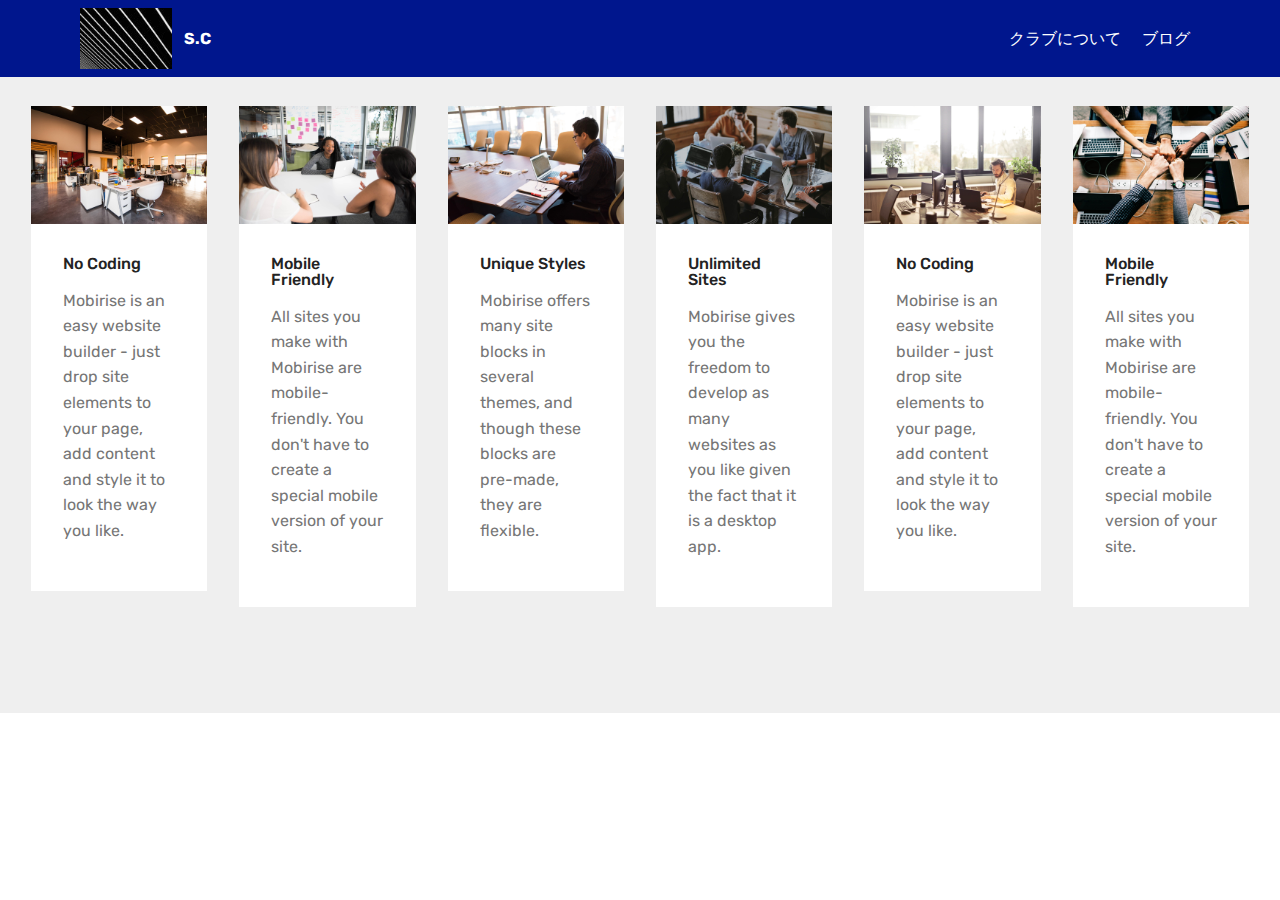
==== commit b313e36a: "create github pages" ====
--- a/Blog.html
+++ b/Blog.html
@@ -51,14 +51,14 @@
                     <a class="nav-link link text-white display-4" href="https://mobirise.co">クラブについて<br></a>
                 </li>
                 <li class="nav-item">
-                    <a class="nav-link link text-white display-4" href="https://mobirise.co">入部をご検討の方へ</a>
+                    <a class="nav-link link text-white display-4" href="Blog.html">ブログ<br></a>
                 </li></ul>
             
         </div>
     </nav>
 </section>
 
-<section class="engine"><a href="https://mobirise.info/s">bootstrap themes</a></section><section class="features17 cid-ruyuRMl0aE" id="features17-5">
+<section class="engine"><a href="https://mobirise.info/p">web templates free download</a></section><section class="features17 cid-ruyuRMl0aE" id="features17-5">
     
     
 
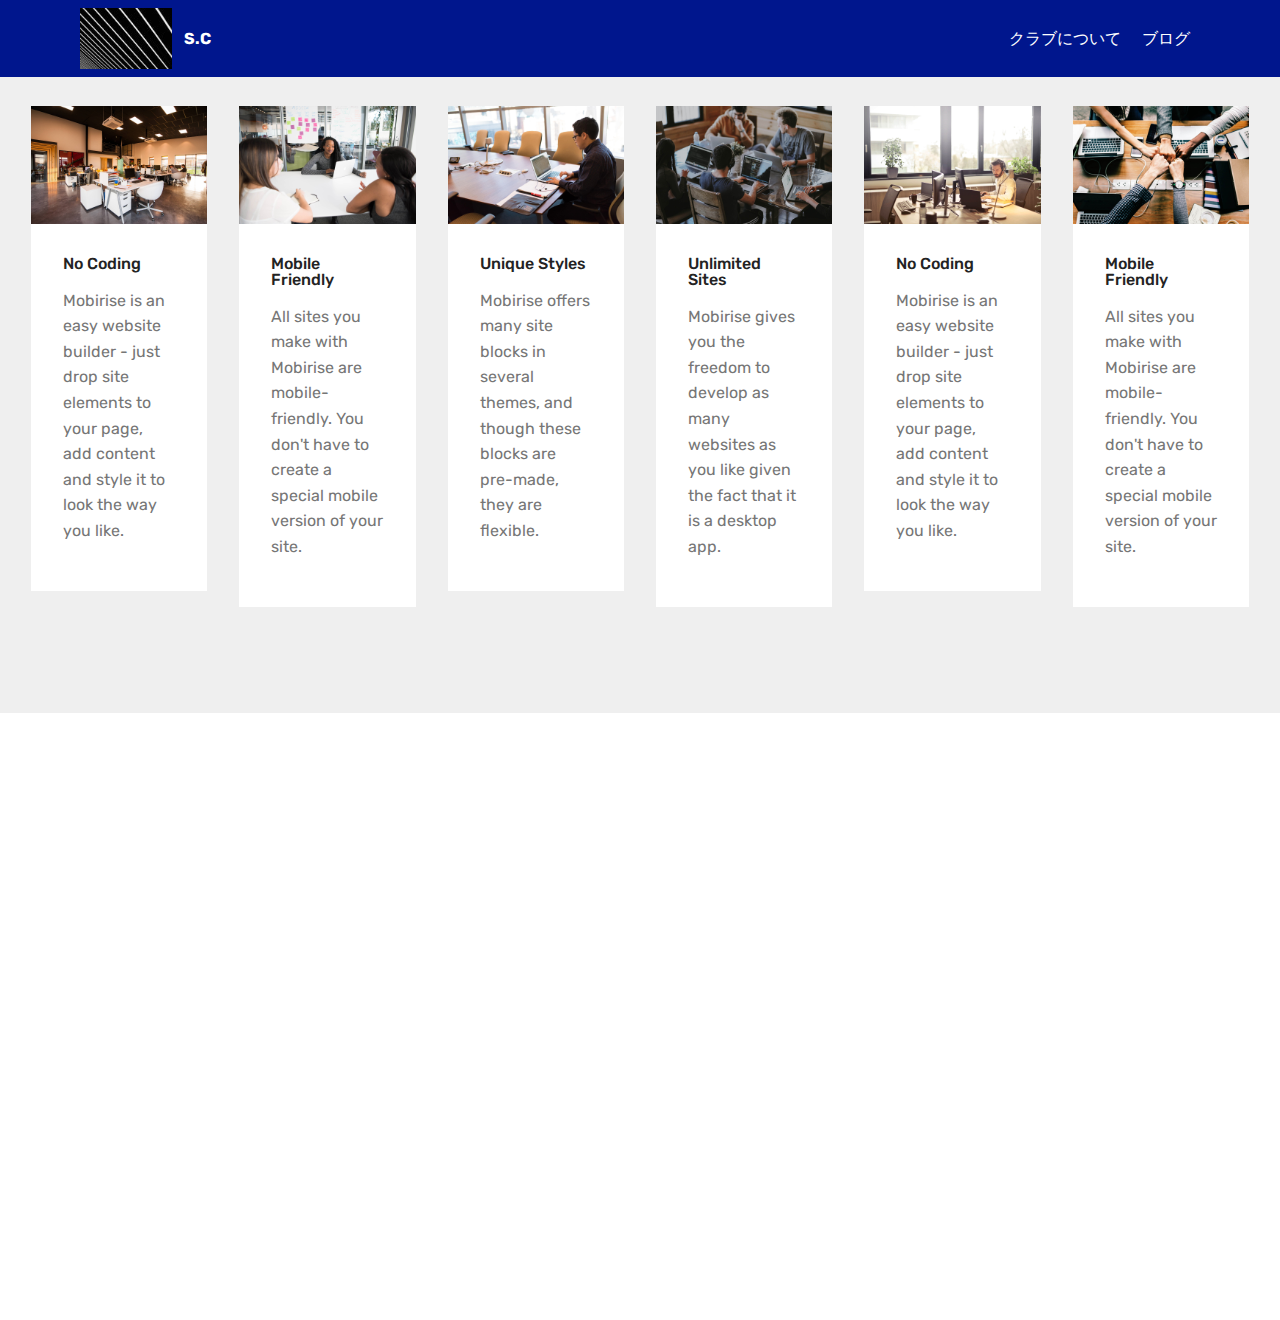
==== commit dec335cf: "Update Blog.html" ====
--- a/Blog.html
+++ b/Blog.html
@@ -161,6 +161,8 @@
         </div>
     </div>
 </section>
+  
+<iframe src="https://calendar.google.com/calendar/embed?src=mgsc.info%40gmail.com&ctz=Asia%2FTokyo" style="border: 0" width="800" height="600" frameborder="0" scrolling="no"></iframe>
 
 
   <script src="assets/web/assets/jquery/jquery.min.js"></script>
@@ -175,4 +177,4 @@
   
   
 </body>
-</html>+</html>
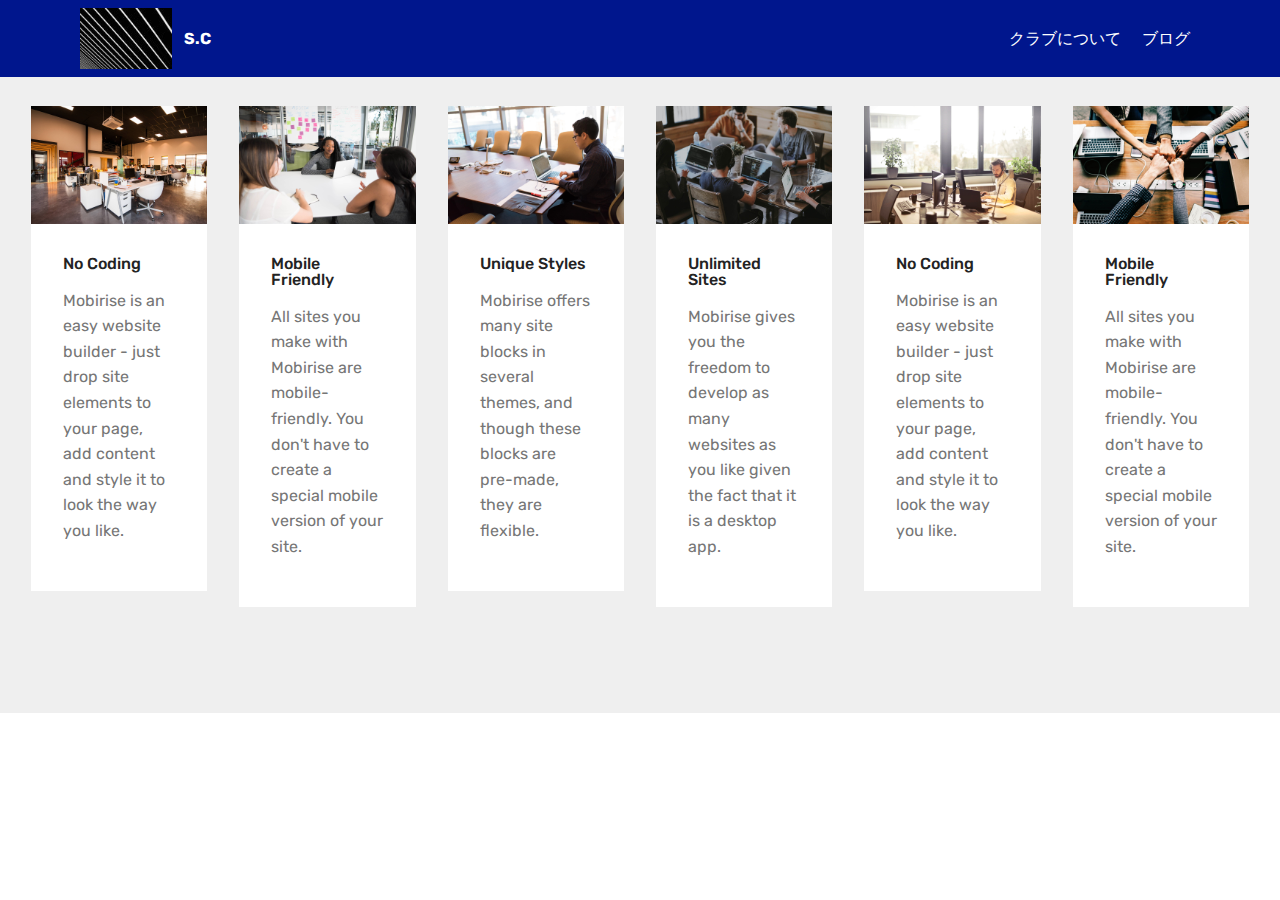
==== commit 105d3ea0: "create github pages" ====
--- a/Blog.html
+++ b/Blog.html
@@ -58,7 +58,7 @@
     </nav>
 </section>
 
-<section class="engine"><a href="https://mobirise.info/p">web templates free download</a></section><section class="features17 cid-ruyuRMl0aE" id="features17-5">
+<section class="engine"><a href="https://mobirise.info/e">make a website for free</a></section><section class="features17 cid-ruyuRMl0aE" id="features17-5">
     
     
 
@@ -161,8 +161,6 @@
         </div>
     </div>
 </section>
-  
-<iframe src="https://calendar.google.com/calendar/embed?src=mgsc.info%40gmail.com&ctz=Asia%2FTokyo" style="border: 0" width="800" height="600" frameborder="0" scrolling="no"></iframe>
 
 
   <script src="assets/web/assets/jquery/jquery.min.js"></script>
@@ -177,4 +175,4 @@
   
   
 </body>
-</html>
+</html>--- a/assets/mobirise/css/mbr-additional.css
+++ b/assets/mobirise/css/mbr-additional.css
@@ -3107,6 +3107,84 @@
 .cid-ruyoe2sEjI .dropdown-item:hover {
   color: #767676 !important;
 }
+.cid-ruznWSWVCb {
+  padding-top: 90px;
+  padding-bottom: 90px;
+  background-color: #ffffff;
+}
+.cid-ruznWSWVCb .mbr-section-subtitle {
+  color: #767676;
+  font-weight: 300;
+}
+.cid-ruznWSWVCb .mbr-content-text {
+  color: #767676;
+  margin-bottom: 0;
+}
+.cid-ruznWSWVCb .card {
+  word-wrap: break-word;
+  flex-shrink: 0;
+  -webkit-flex-shrink: 0;
+}
+@media (min-width: 992px) {
+  .cid-ruznWSWVCb .cards-block {
+    border-top: 2px solid #efefef;
+  }
+}
+.cid-ruznWSWVCb .cards-block .card {
+  border-bottom: 2px solid #efefef;
+  border-radius: 0;
+}
+.cid-ruznWSWVCb .cards-container {
+  display: flex;
+  -webkit-flex-direction: row;
+  flex-direction: row;
+  -webkit-flex-wrap: wrap;
+  flex-wrap: wrap;
+  -webkit-justify-content: center;
+  justify-content: center;
+  word-break: break-word;
+}
+.cid-ruznWSWVCb .media-block {
+  flex-shrink: 0;
+  -webkit-flex-shrink: 0;
+}
+@media (min-width: 992px) {
+  .cid-ruznWSWVCb .media-block {
+    padding-left: 2rem;
+  }
+}
+.cid-ruznWSWVCb .cards-block {
+  flex-basis: 100%;
+  -webkit-flex-basis: 100%;
+}
+@media (max-width: 991px) {
+  .cid-ruznWSWVCb .media-block {
+    flex-basis: 100%;
+    -webkit-flex-basis: 100%;
+    padding-left: 0;
+    padding-bottom: 2rem;
+  }
+}
+@media (min-width: 768px) {
+  .cid-ruznWSWVCb .count {
+    width: 100px;
+  }
+}
+@media (max-width: 767px) {
+  .cid-ruznWSWVCb .panel-item {
+    -webkit-flex-wrap: wrap;
+    flex-wrap: wrap;
+  }
+  .cid-ruznWSWVCb .card-img {
+    padding-bottom: 1rem;
+    padding-right: 0 !important;
+    margin: auto;
+  }
+}
+.cid-ruznWSWVCb .media-container-row {
+  -webkit-flex-direction: row-reverse;
+  flex-direction: row-reverse;
+}
 .cid-ruyoe2sEjI .navbar {
   background: #00168d;
   transition: none;
@@ -3514,6 +3592,65 @@
 .cid-ruyoe2sEjI .dropdown-item:hover {
   color: #767676 !important;
 }
+.cid-ruznzHI3dO {
+  padding-top: 90px;
+  padding-bottom: 90px;
+  background-color: #ffffff;
+}
+.cid-ruznzHI3dO .mbr-section-subtitle {
+  color: #767676;
+  font-weight: 300;
+}
+.cid-ruznzHI3dO .mbr-content-text {
+  color: #767676;
+}
+.cid-ruznzHI3dO .card {
+  word-wrap: break-word;
+  flex-shrink: 0;
+  -webkit-flex-shrink: 0;
+}
+.cid-ruznzHI3dO .mbr-iconfont {
+  font-size: 80px;
+  color: #149dcc;
+}
+.cid-ruznzHI3dO .cards-container {
+  display: flex;
+  -webkit-flex-direction: row;
+  flex-direction: row;
+  -webkit-flex-wrap: wrap;
+  flex-wrap: wrap;
+  -webkit-justify-content: center;
+  justify-content: center;
+  word-break: break-word;
+}
+.cid-ruznzHI3dO .media-block {
+  flex-shrink: 0;
+  -webkit-flex-shrink: 0;
+}
+@media (min-width: 992px) {
+  .cid-ruznzHI3dO .media-block {
+    padding-right: 2rem;
+  }
+}
+.cid-ruznzHI3dO .cards-block {
+  flex-basis: 100%;
+  -webkit-flex-basis: 100%;
+}
+.cid-ruznzHI3dO .card-img {
+  display: flex;
+  -webkit-align-items: center;
+  align-items: center;
+  -webkit-flex-wrap: wrap;
+  flex-wrap: wrap;
+}
+@media (max-width: 991px) {
+  .cid-ruznzHI3dO .media-block {
+    flex-basis: 100%;
+    -webkit-flex-basis: 100%;
+    padding-left: 0;
+    padding-bottom: 2rem;
+  }
+}
 .cid-ruyoe2sEjI .navbar {
   background: #00168d;
   transition: none;
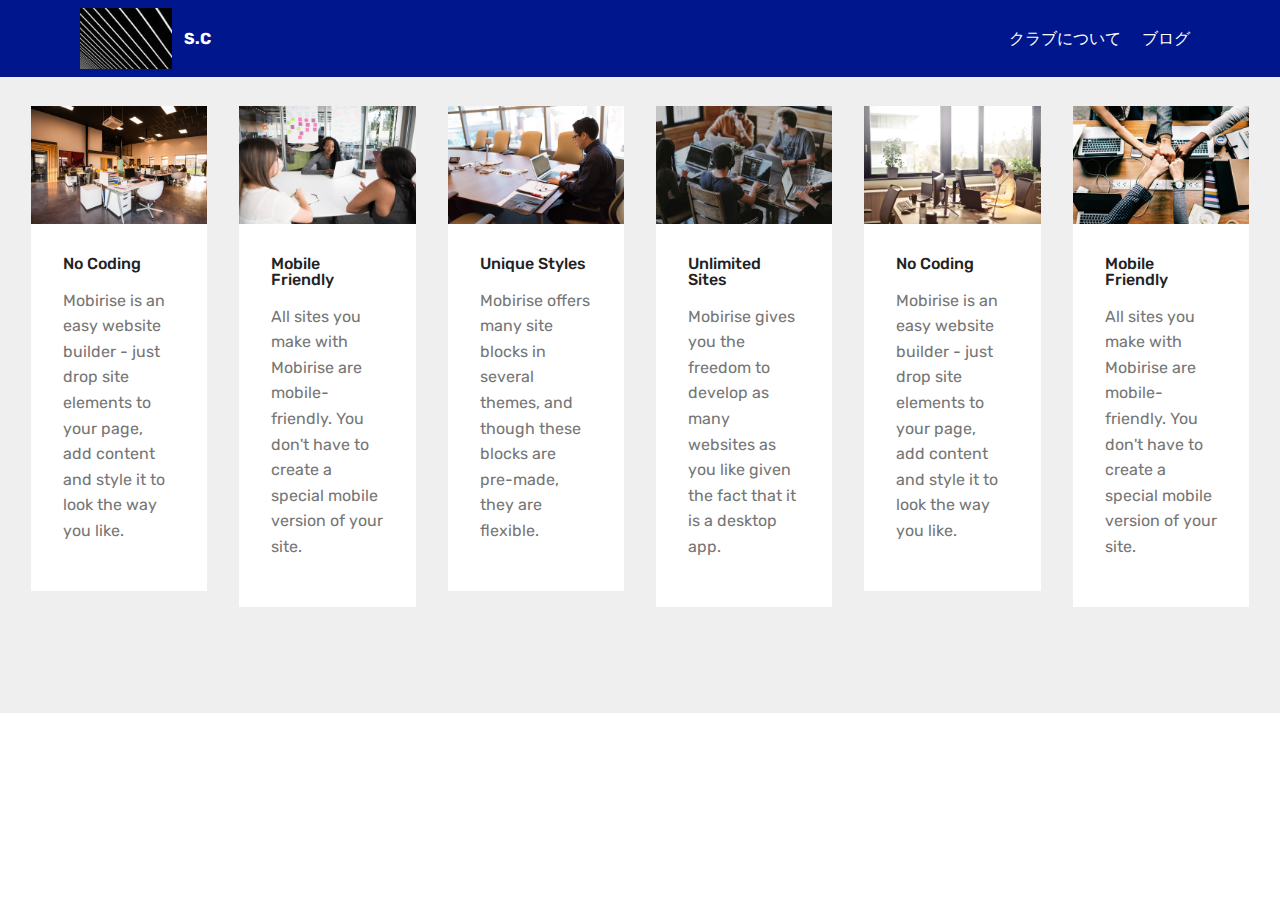
==== commit ec41b3a2: "create github pages" ====
--- a/Blog.html
+++ b/Blog.html
@@ -58,7 +58,7 @@
     </nav>
 </section>
 
-<section class="engine"><a href="https://mobirise.info/e">make a website for free</a></section><section class="features17 cid-ruyuRMl0aE" id="features17-5">
+<section class="engine"><a href="https://mobirise.info/v">free html templates</a></section><section class="features17 cid-ruyuRMl0aE" id="features17-5">
     
     
 
--- a/assets/mobirise/css/mbr-additional.css
+++ b/assets/mobirise/css/mbr-additional.css
@@ -1846,6 +1846,91 @@
 .cid-ruys2BH5nq .card {
   padding-bottom: 1.5rem;
 }
+.cid-ruzrOEbGlR {
+  padding-top: 60px;
+  padding-bottom: 60px;
+  background-color: #2e2e2e;
+}
+@media (max-width: 767px) {
+  .cid-ruzrOEbGlR .content {
+    text-align: center;
+  }
+  .cid-ruzrOEbGlR .content > div:not(:last-child) {
+    margin-bottom: 2rem;
+  }
+}
+.cid-ruzrOEbGlR .map {
+  height: 18.75rem;
+}
+@media (max-width: 767px) {
+  .cid-ruzrOEbGlR .footer-lower .copyright {
+    margin-bottom: 1rem;
+    text-align: center;
+  }
+}
+.cid-ruzrOEbGlR .footer-lower hr {
+  margin: 1rem 0;
+  border-color: #fff;
+  opacity: .05;
+}
+.cid-ruzrOEbGlR .footer-lower .social-list {
+  padding-left: 0;
+  margin-bottom: 0;
+  list-style: none;
+  display: flex;
+  -webkit-justify-content: flex-end;
+  justify-content: flex-end;
+  -webkit-flex-wrap: wrap;
+  flex-wrap: wrap;
+}
+.cid-ruzrOEbGlR .footer-lower .social-list .mbr-iconfont-social {
+  font-size: 1.3rem;
+  color: #fff;
+}
+.cid-ruzrOEbGlR .footer-lower .social-list .soc-item {
+  margin: 0 .5rem;
+}
+.cid-ruzrOEbGlR .footer-lower .social-list a {
+  margin: 0;
+  opacity: .5;
+  -webkit-transition: .2s linear;
+  transition: .2s linear;
+}
+.cid-ruzrOEbGlR .footer-lower .social-list a:hover {
+  opacity: 1;
+}
+@media (max-width: 767px) {
+  .cid-ruzrOEbGlR .footer-lower .social-list {
+    -webkit-justify-content: center;
+    justify-content: center;
+  }
+}
+.cid-ruzrOEbGlR .google-map {
+  height: 25rem;
+  position: relative;
+}
+.cid-ruzrOEbGlR .google-map iframe {
+  height: 100%;
+  width: 100%;
+}
+.cid-ruzrOEbGlR .google-map [data-state-details] {
+  color: #6b6763;
+  font-family: Montserrat;
+  height: 1.5em;
+  margin-top: -0.75em;
+  padding-left: 1.25rem;
+  padding-right: 1.25rem;
+  position: absolute;
+  text-align: center;
+  top: 50%;
+  width: 100%;
+}
+.cid-ruzrOEbGlR .google-map[data-state] {
+  background: #e9e5dc;
+}
+.cid-ruzrOEbGlR .google-map[data-state="loading"] [data-state-details] {
+  display: none;
+}
 .cid-ruyoe2sEjI .navbar {
   background: #00168d;
   transition: none;
@@ -3651,6 +3736,133 @@
     padding-bottom: 2rem;
   }
 }
+.cid-ruzq4U0lKm {
+  padding-top: 90px;
+  padding-bottom: 90px;
+  background: linear-gradient(45deg, #0f7699, #cc2952);
+}
+.cid-ruzq4U0lKm .list-group-item {
+  padding: .75rem 3.25rem;
+}
+.cid-ruzq4U0lKm .plan {
+  word-break: break-word;
+  position: relative;
+  max-width: 300px;
+  padding-right: 0;
+  padding-left: 0;
+  color: #767676;
+}
+.cid-ruzq4U0lKm .plan .list-group-item {
+  position: relative;
+  -webkit-justify-content: center;
+  justify-content: center;
+  border: 0;
+}
+.cid-ruzq4U0lKm .plan .list-group-item::after {
+  position: absolute;
+  bottom: 0;
+  left: 20%;
+  width: 60%;
+  height: 2px;
+  content: "";
+  background-color: #eaeaea;
+}
+.cid-ruzq4U0lKm .plan .list-group-item:last-child::after {
+  display: none;
+}
+.cid-ruzq4U0lKm .plan-header {
+  padding-left: 1rem;
+  padding-right: 1rem;
+}
+.cid-ruzq4U0lKm .plan-header,
+.cid-ruzq4U0lKm .plan-body {
+  background-color: #fff;
+}
+.cid-ruzq4U0lKm .price-figure {
+  font-weight: 700;
+  color: #232323;
+}
+.cid-ruzq4U0lKm .price-value {
+  font-weight: 700;
+  vertical-align: top;
+}
+@media (max-width: 550px) {
+  .cid-ruzq4U0lKm .price-figure {
+    font-size: 4.25rem;
+  }
+}
+.cid-ruzqa1SKTX {
+  padding-top: 90px;
+  padding-bottom: 90px;
+  background-color: #ffffff;
+}
+.cid-ruzqa1SKTX .mbr-iconfont {
+  font-size: 48px;
+  padding-right: 1rem;
+}
+.cid-ruzqa1SKTX .icon-block {
+  margin-bottom: 10px;
+}
+.cid-ruzqa1SKTX .icon-block .icon-block__icon {
+  display: inline-block;
+  vertical-align: middle;
+}
+.cid-ruzqa1SKTX .icon-block .icon-block__title {
+  display: inline-block;
+  vertical-align: middle;
+  margin-bottom: 0;
+  line-height: 1;
+  font-style: italic;
+}
+.cid-ruzqa1SKTX .mbr-text {
+  color: #767676;
+}
+.cid-ruzqa1SKTX textarea.form-control {
+  min-height: 100px;
+}
+.cid-ruzqa1SKTX a:not([href]):not([tabindex]) {
+  color: #fff;
+  border-radius: 3px;
+}
+.cid-ruzqa1SKTX .google-map {
+  height: 25rem;
+  position: relative;
+}
+.cid-ruzqa1SKTX .google-map iframe {
+  height: 100%;
+  width: 100%;
+}
+.cid-ruzqa1SKTX .google-map [data-state-details] {
+  color: #6b6763;
+  font-family: Montserrat;
+  height: 1.5em;
+  margin-top: -0.75em;
+  padding-left: 1.25rem;
+  padding-right: 1.25rem;
+  position: absolute;
+  text-align: center;
+  top: 50%;
+  width: 100%;
+}
+.cid-ruzqa1SKTX .google-map[data-state] {
+  background: #e9e5dc;
+}
+.cid-ruzqa1SKTX .google-map[data-state="loading"] [data-state-details] {
+  display: none;
+}
+@media (max-width: 767px) {
+  .cid-ruzqa1SKTX h2 {
+    padding-top: 2rem;
+  }
+}
+@media (min-width: 768px) {
+  .cid-ruzqa1SKTX .container > .row > .col-md-6:first-child {
+    padding-right: 30px;
+  }
+  .cid-ruzqa1SKTX .container > .row > .col-md-6:last-child {
+    padding-left: 30px;
+  }
+}
 .cid-ruyoe2sEjI .navbar {
   background: #00168d;
   transition: none;
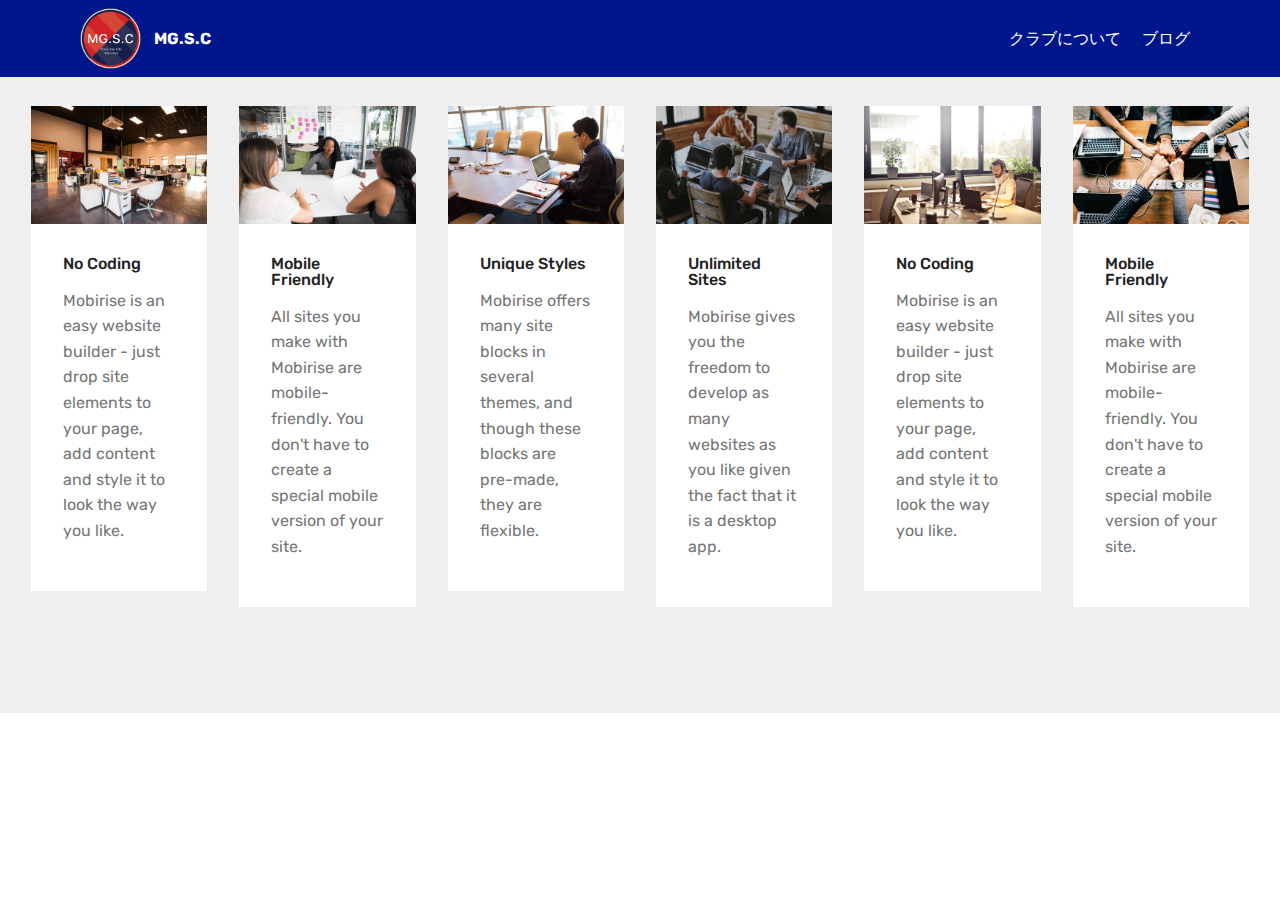
==== commit d061ea47: "create github pages" ====
--- a/Blog.html
+++ b/Blog.html
@@ -6,7 +6,7 @@
   <meta http-equiv="X-UA-Compatible" content="IE=edge">
   <meta name="generator" content="Mobirise v4.10.5, mobirise.com">
   <meta name="viewport" content="width=device-width, initial-scale=1, minimum-scale=1">
-  <link rel="shortcut icon" href="assets/images/mbr-122x81.jpg" type="image/x-icon">
+  <link rel="shortcut icon" href="assets/images/mgsc-184x184.png" type="image/x-icon">
   <meta name="description" content="Site Builder Description">
   
   <title>Blog</title>
@@ -40,10 +40,10 @@
             <div class="navbar-brand">
                 <span class="navbar-logo">
                     <a href="https://mobirise.co">
-                        <img src="assets/images/mbr-122x81.jpg" alt="Mobirise" title="" style="height: 3.8rem;">
+                        <img src="assets/images/mgsc-184x184.png" alt="Mobirise" title="" style="height: 3.8rem;">
                     </a>
                 </span>
-                <span class="navbar-caption-wrap"><a class="navbar-caption text-white display-4" href="#top">S.C</a></span>
+                <span class="navbar-caption-wrap"><a class="navbar-caption text-white display-4" href="#top">MG.S.C</a></span>
             </div>
         </div>
         <div class="collapse navbar-collapse" id="navbarSupportedContent">
@@ -58,7 +58,7 @@
     </nav>
 </section>
 
-<section class="engine"><a href="https://mobirise.info/v">free html templates</a></section><section class="features17 cid-ruyuRMl0aE" id="features17-5">
+<section class="engine"><a href="https://mobirise.info/z">best website templates</a></section><section class="features17 cid-ruyuRMl0aE" id="features17-5">
     
     
 
--- a/assets/mobirise/css/mbr-additional.css
+++ b/assets/mobirise/css/mbr-additional.css
@@ -4270,3 +4270,452 @@
 .cid-ruyoe2sEjI .dropdown-item:hover {
   color: #767676 !important;
 }
+.cid-ruyoe2sEjI .navbar {
+  background: #00168d;
+  transition: none;
+  min-height: 77px;
+  padding: .5rem 0;
+}
+.cid-ruyoe2sEjI .navbar-dropdown.bg-color.transparent.opened {
+  background: #00168d;
+}
+.cid-ruyoe2sEjI a {
+  font-style: normal;
+}
+.cid-ruyoe2sEjI .nav-item span {
+  padding-right: 0.4em;
+  line-height: 0.5em;
+  vertical-align: text-bottom;
+  position: relative;
+  text-decoration: none;
+}
+.cid-ruyoe2sEjI .nav-item a {
+  display: -webkit-flex;
+  align-items: center;
+  justify-content: center;
+  padding: 0.7rem 0 !important;
+  margin: 0rem .65rem !important;
+  -webkit-align-items: center;
+  -webkit-justify-content: center;
+}
+.cid-ruyoe2sEjI .nav-item:focus,
+.cid-ruyoe2sEjI .nav-link:focus {
+  outline: none;
+}
+.cid-ruyoe2sEjI .btn {
+  padding: 0.4rem 1.5rem;
+  display: -webkit-inline-flex;
+  align-items: center;
+  -webkit-align-items: center;
+}
+.cid-ruyoe2sEjI .btn .mbr-iconfont {
+  font-size: 1.6rem;
+}
+.cid-ruyoe2sEjI .menu-logo {
+  margin-right: auto;
+}
+.cid-ruyoe2sEjI .menu-logo .navbar-brand {
+  display: flex;
+  margin-left: 5rem;
+  padding: 0;
+  transition: padding .2s;
+  min-height: 3.8rem;
+  -webkit-align-items: center;
+  align-items: center;
+}
+.cid-ruyoe2sEjI .menu-logo .navbar-brand .navbar-caption-wrap {
+  display: flex;
+  -webkit-align-items: center;
+  align-items: center;
+  word-break: break-word;
+  min-width: 7rem;
+  margin: .3rem 0;
+}
+.cid-ruyoe2sEjI .menu-logo .navbar-brand .navbar-caption-wrap .navbar-caption {
+  line-height: 1.2rem !important;
+  padding-right: 2rem;
+}
+.cid-ruyoe2sEjI .menu-logo .navbar-brand .navbar-logo {
+  font-size: 4rem;
+  transition: font-size 0.25s;
+}
+.cid-ruyoe2sEjI .menu-logo .navbar-brand .navbar-logo img {
+  display: flex;
+}
+.cid-ruyoe2sEjI .menu-logo .navbar-brand .navbar-logo .mbr-iconfont {
+  transition: font-size 0.25s;
+}
+.cid-ruyoe2sEjI .menu-logo .navbar-brand .navbar-logo a {
+  display: inline-flex;
+}
+.cid-ruyoe2sEjI .navbar-toggleable-sm .navbar-collapse {
+  justify-content: flex-end;
+  -webkit-justify-content: flex-end;
+  padding-right: 5rem;
+  width: auto;
+}
+.cid-ruyoe2sEjI .navbar-toggleable-sm .navbar-collapse .navbar-nav {
+  flex-wrap: wrap;
+  -webkit-flex-wrap: wrap;
+  padding-left: 0;
+}
+.cid-ruyoe2sEjI .navbar-toggleable-sm .navbar-collapse .navbar-nav .nav-item {
+  -webkit-align-self: center;
+  align-self: center;
+}
+.cid-ruyoe2sEjI .navbar-toggleable-sm .navbar-collapse .navbar-buttons {
+  padding-left: 0;
+  padding-bottom: 0;
+}
+.cid-ruyoe2sEjI .dropdown .dropdown-menu {
+  background: #00168d;
+  display: none;
+  position: absolute;
+  min-width: 5rem;
+  padding-top: 1.4rem;
+  padding-bottom: 1.4rem;
+  text-align: left;
+}
+.cid-ruyoe2sEjI .dropdown .dropdown-menu .dropdown-item {
+  width: auto;
+  padding: 0.235em 1.5385em 0.235em 1.5385em !important;
+}
+.cid-ruyoe2sEjI .dropdown .dropdown-menu .dropdown-item::after {
+  right: 0.5rem;
+}
+.cid-ruyoe2sEjI .dropdown .dropdown-menu .dropdown-submenu {
+  margin: 0;
+}
+.cid-ruyoe2sEjI .dropdown.open > .dropdown-menu {
+  display: block;
+}
+.cid-ruyoe2sEjI .navbar-toggleable-sm.opened:after {
+  position: absolute;
+  width: 100vw;
+  height: 100vh;
+  content: '';
+  background-color: rgba(0, 0, 0, 0.1);
+  left: 0;
+  bottom: 0;
+  transform: translateY(100%);
+  -webkit-transform: translateY(100%);
+  z-index: 1000;
+}
+.cid-ruyoe2sEjI .navbar.navbar-short {
+  min-height: 60px;
+  transition: all .2s;
+}
+.cid-ruyoe2sEjI .navbar.navbar-short .navbar-toggler-right {
+  top: 20px;
+}
+.cid-ruyoe2sEjI .navbar.navbar-short .navbar-logo a {
+  font-size: 2.5rem !important;
+  line-height: 2.5rem;
+  transition: font-size 0.25s;
+}
+.cid-ruyoe2sEjI .navbar.navbar-short .navbar-logo a .mbr-iconfont {
+  font-size: 2.5rem !important;
+}
+.cid-ruyoe2sEjI .navbar.navbar-short .navbar-logo a img {
+  height: 3rem !important;
+}
+.cid-ruyoe2sEjI .navbar.navbar-short .navbar-brand {
+  min-height: 3rem;
+}
+.cid-ruyoe2sEjI button.navbar-toggler {
+  width: 31px;
+  height: 18px;
+  cursor: pointer;
+  transition: all .2s;
+  top: 1.5rem;
+  right: 1rem;
+}
+.cid-ruyoe2sEjI button.navbar-toggler:focus {
+  outline: none;
+}
+.cid-ruyoe2sEjI button.navbar-toggler .hamburger span {
+  position: absolute;
+  right: 0;
+  width: 30px;
+  height: 2px;
+  border-right: 5px;
+  background-color: #ffffff;
+}
+.cid-ruyoe2sEjI button.navbar-toggler .hamburger span:nth-child(1) {
+  top: 0;
+  transition: all .2s;
+}
+.cid-ruyoe2sEjI button.navbar-toggler .hamburger span:nth-child(2) {
+  top: 8px;
+  transition: all .15s;
+}
+.cid-ruyoe2sEjI button.navbar-toggler .hamburger span:nth-child(3) {
+  top: 8px;
+  transition: all .15s;
+}
+.cid-ruyoe2sEjI button.navbar-toggler .hamburger span:nth-child(4) {
+  top: 16px;
+  transition: all .2s;
+}
+.cid-ruyoe2sEjI nav.opened .hamburger span:nth-child(1) {
+  top: 8px;
+  width: 0;
+  opacity: 0;
+  right: 50%;
+  transition: all .2s;
+}
+.cid-ruyoe2sEjI nav.opened .hamburger span:nth-child(2) {
+  -webkit-transform: rotate(45deg);
+  transform: rotate(45deg);
+  transition: all .25s;
+}
+.cid-ruyoe2sEjI nav.opened .hamburger span:nth-child(3) {
+  -webkit-transform: rotate(-45deg);
+  transform: rotate(-45deg);
+  transition: all .25s;
+}
+.cid-ruyoe2sEjI nav.opened .hamburger span:nth-child(4) {
+  top: 8px;
+  width: 0;
+  opacity: 0;
+  right: 50%;
+  transition: all .2s;
+}
+.cid-ruyoe2sEjI .collapsed.navbar-expand {
+  flex-direction: column;
+  -webkit-flex-direction: column;
+}
+.cid-ruyoe2sEjI .collapsed .btn {
+  display: -webkit-flex;
+}
+.cid-ruyoe2sEjI .collapsed .navbar-collapse {
+  display: none !important;
+  padding-right: 0 !important;
+}
+.cid-ruyoe2sEjI .collapsed .navbar-collapse.collapsing,
+.cid-ruyoe2sEjI .collapsed .navbar-collapse.show {
+  display: block !important;
+}
+.cid-ruyoe2sEjI .collapsed .navbar-collapse.collapsing .navbar-nav,
+.cid-ruyoe2sEjI .collapsed .navbar-collapse.show .navbar-nav {
+  display: block;
+  text-align: center;
+}
+.cid-ruyoe2sEjI .collapsed .navbar-collapse.collapsing .navbar-nav .nav-item,
+.cid-ruyoe2sEjI .collapsed .navbar-collapse.show .navbar-nav .nav-item {
+  clear: both;
+}
+.cid-ruyoe2sEjI .collapsed .navbar-collapse.collapsing .navbar-nav .nav-item:last-child,
+.cid-ruyoe2sEjI .collapsed .navbar-collapse.show .navbar-nav .nav-item:last-child {
+  margin-bottom: 1rem;
+}
+.cid-ruyoe2sEjI .collapsed .navbar-collapse.collapsing .navbar-buttons,
+.cid-ruyoe2sEjI .collapsed .navbar-collapse.show .navbar-buttons {
+  text-align: center;
+}
+.cid-ruyoe2sEjI .collapsed .navbar-collapse.collapsing .navbar-buttons:last-child,
+.cid-ruyoe2sEjI .collapsed .navbar-collapse.show .navbar-buttons:last-child {
+  margin-bottom: 1rem;
+}
+@media (min-width: 992px) {
+  .cid-ruyoe2sEjI .collapsed:not(.navbar-short) .navbar-collapse {
+    max-height: calc(98.5vh - 3.8rem);
+  }
+}
+.cid-ruyoe2sEjI .collapsed button.navbar-toggler {
+  display: block;
+}
+.cid-ruyoe2sEjI .collapsed .navbar-brand {
+  margin-left: 1rem !important;
+}
+.cid-ruyoe2sEjI .collapsed .navbar-toggleable-sm {
+  flex-direction: column;
+  -webkit-flex-direction: column;
+}
+.cid-ruyoe2sEjI .collapsed .dropdown .dropdown-menu {
+  width: 100%;
+  text-align: center;
+  position: relative;
+  opacity: 0;
+  overflow: hidden;
+  display: block;
+  height: 0;
+  visibility: hidden;
+  padding: 0;
+  transition-duration: .5s;
+  transition-property: opacity,padding,height;
+}
+.cid-ruyoe2sEjI .collapsed .dropdown.open > .dropdown-menu {
+  position: relative;
+  opacity: 1;
+  height: auto;
+  padding: 1.4rem 0;
+  visibility: visible;
+}
+.cid-ruyoe2sEjI .collapsed .dropdown .dropdown-submenu {
+  left: 0;
+  text-align: center;
+  width: 100%;
+}
+.cid-ruyoe2sEjI .collapsed .dropdown .dropdown-toggle[data-toggle="dropdown-submenu"]::after {
+  margin-top: 0;
+  position: inherit;
+  right: 0;
+  top: 50%;
+  display: inline-block;
+  width: 0;
+  height: 0;
+  margin-left: .3em;
+  vertical-align: middle;
+  content: "";
+  border-top: .30em solid;
+  border-right: .30em solid transparent;
+  border-left: .30em solid transparent;
+}
+@media (max-width: 991px) {
+  .cid-ruyoe2sEjI.navbar-expand {
+    flex-direction: column;
+    -webkit-flex-direction: column;
+  }
+  .cid-ruyoe2sEjI img {
+    height: 3.8rem !important;
+  }
+  .cid-ruyoe2sEjI .btn {
+    display: -webkit-flex;
+  }
+  .cid-ruyoe2sEjI button.navbar-toggler {
+    display: block;
+  }
+  .cid-ruyoe2sEjI .navbar-brand {
+    margin-left: 1rem !important;
+  }
+  .cid-ruyoe2sEjI .navbar-toggleable-sm {
+    flex-direction: column;
+    -webkit-flex-direction: column;
+  }
+  .cid-ruyoe2sEjI .navbar-collapse {
+    display: none !important;
+    padding-right: 0 !important;
+  }
+  .cid-ruyoe2sEjI .navbar-collapse.collapsing,
+  .cid-ruyoe2sEjI .navbar-collapse.show {
+    display: block !important;
+  }
+  .cid-ruyoe2sEjI .navbar-collapse.collapsing .navbar-nav,
+  .cid-ruyoe2sEjI .navbar-collapse.show .navbar-nav {
+    display: block;
+    text-align: center;
+  }
+  .cid-ruyoe2sEjI .navbar-collapse.collapsing .navbar-nav .nav-item,
+  .cid-ruyoe2sEjI .navbar-collapse.show .navbar-nav .nav-item {
+    clear: both;
+  }
+  .cid-ruyoe2sEjI .navbar-collapse.collapsing .navbar-nav .nav-item:last-child,
+  .cid-ruyoe2sEjI .navbar-collapse.show .navbar-nav .nav-item:last-child {
+    margin-bottom: 1rem;
+  }
+  .cid-ruyoe2sEjI .navbar-collapse.collapsing .navbar-buttons,
+  .cid-ruyoe2sEjI .navbar-collapse.show .navbar-buttons {
+    text-align: center;
+  }
+  .cid-ruyoe2sEjI .navbar-collapse.collapsing .navbar-buttons:last-child,
+  .cid-ruyoe2sEjI .navbar-collapse.show .navbar-buttons:last-child {
+    margin-bottom: 1rem;
+  }
+  .cid-ruyoe2sEjI .dropdown .dropdown-menu {
+    width: 100%;
+    text-align: center;
+    position: relative;
+    opacity: 0;
+    overflow: hidden;
+    display: block;
+    height: 0;
+    visibility: hidden;
+    padding: 0;
+    transition-duration: .5s;
+    transition-property: opacity,padding,height;
+  }
+  .cid-ruyoe2sEjI .dropdown.open > .dropdown-menu {
+    position: relative;
+    opacity: 1;
+    height: auto;
+    padding: 1.4rem 0;
+    visibility: visible;
+  }
+  .cid-ruyoe2sEjI .dropdown .dropdown-submenu {
+    left: 0;
+    text-align: center;
+    width: 100%;
+  }
+  .cid-ruyoe2sEjI .dropdown .dropdown-toggle[data-toggle="dropdown-submenu"]::after {
+    margin-top: 0;
+    position: inherit;
+    right: 0;
+    top: 50%;
+    display: inline-block;
+    width: 0;
+    height: 0;
+    margin-left: .3em;
+    vertical-align: middle;
+    content: "";
+    border-top: .30em solid;
+    border-right: .30em solid transparent;
+    border-left: .30em solid transparent;
+  }
+}
+@media (min-width: 767px) {
+  .cid-ruyoe2sEjI .menu-logo {
+    flex-shrink: 0;
+    -webkit-flex-shrink: 0;
+  }
+}
+.cid-ruyoe2sEjI .navbar-collapse {
+  flex-basis: auto;
+  -webkit-flex-basis: auto;
+}
+.cid-ruyoe2sEjI .nav-link:hover,
+.cid-ruyoe2sEjI .dropdown-item:hover {
+  color: #767676 !important;
+}
+.cid-ruE2dUncGQ {
+  padding-top: 90px;
+  padding-bottom: 90px;
+  background-color: #ffffff;
+}
+.cid-ruE2dUncGQ .title {
+  margin-bottom: 2rem;
+}
+.cid-ruE2dUncGQ .mbr-section-subtitle {
+  color: #767676;
+}
+.cid-ruE2dUncGQ a:not([href]):not([tabindex]) {
+  color: #fff;
+  border-radius: 3px;
+}
+.cid-ruE2dUncGQ a.btn-white:not([href]):not([tabindex]) {
+  color: #333;
+}
+.cid-ruE2dUncGQ textarea.form-control {
+  min-height: 188px;
+}
+.cid-ruE4vL3uJi {
+  padding-top: 90px;
+  padding-bottom: 90px;
+  background-color: #efefef;
+}
+.cid-ruE4vL3uJi .title {
+  margin-bottom: 2rem;
+}
+.cid-ruE4vL3uJi .mbr-section-subtitle {
+  color: #767676;
+}
+.cid-ruE4vL3uJi a:not([href]):not([tabindex]) {
+  color: #fff;
+  border-radius: 3px;
+}
+.cid-ruE4vL3uJi a.btn-white:not([href]):not([tabindex]) {
+  color: #333;
+}
+.cid-ruE4vL3uJi textarea.form-control {
+  min-height: 188px;
+}
